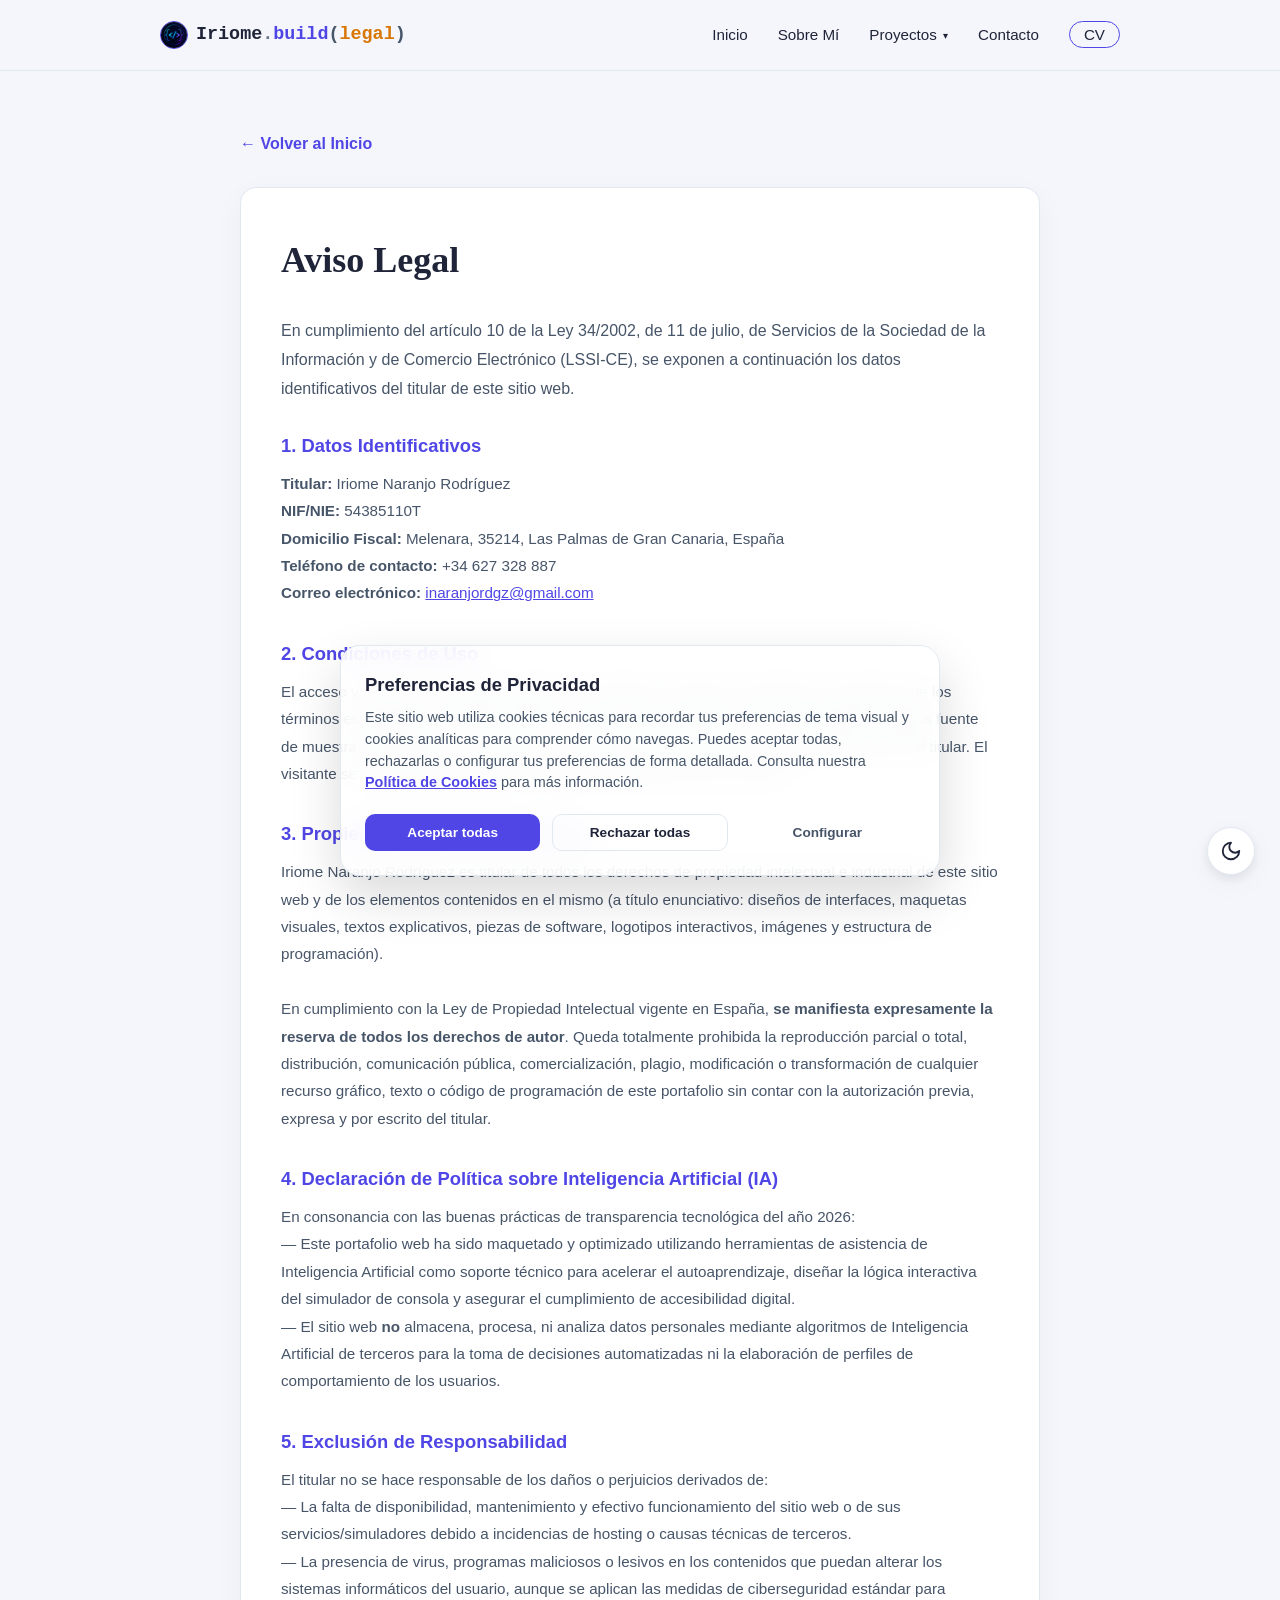
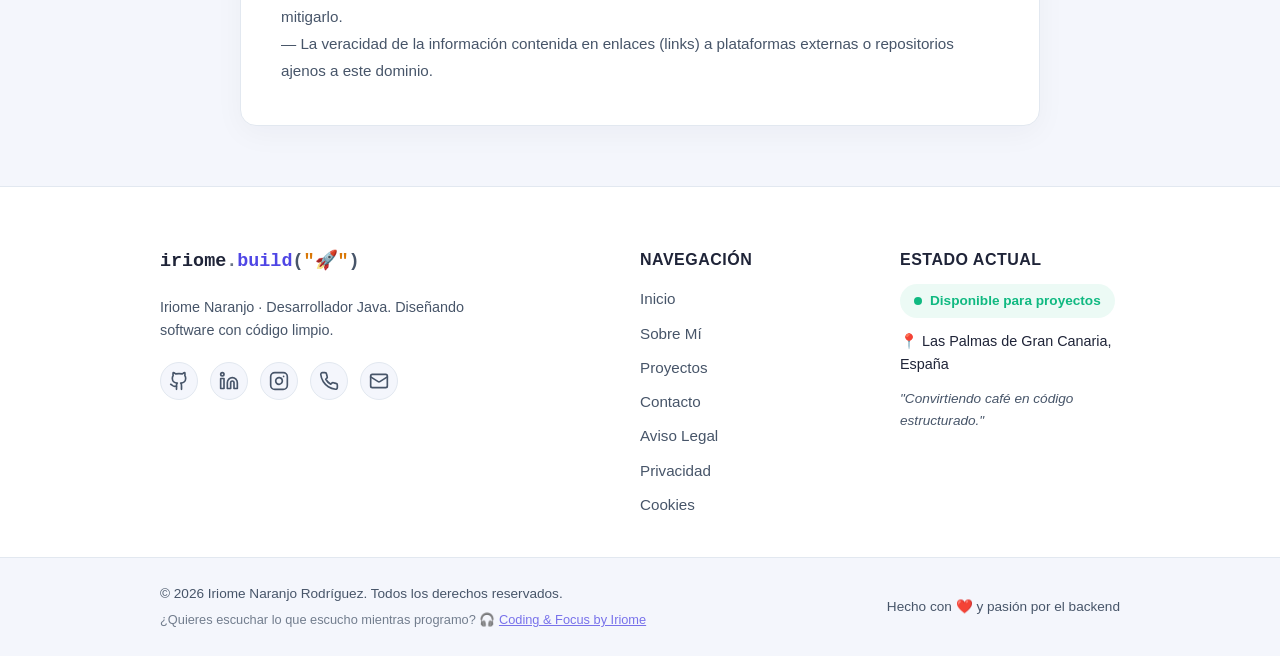
==== aviso-legal.html @ ada8fbe6 "🎉 feat: implementar optimizaciones, mejoras responsivas y expandir stack técnico - 🍪 Configura banne" ====
﻿<!DOCTYPE html>
<html lang="es">
<head>
    <meta charset="UTF-8">
    <meta name="viewport" content="width=device-width, initial-scale=1.0">
    <title>Aviso Legal · Iriome Naranjo - Desarrollador Backend Java</title>
    <meta name="description" content="Aviso Legal regulador de las condiciones de uso, propiedad intelectual y datos identificativos de Iriome Naranjo de conformidad con la LSSI-CE.">
    
    <!-- Open Graph -->
    <meta property="og:title" content="Aviso Legal · Iriome Naranjo - Desarrollador Backend Java">
    <meta property="og:description" content="Condiciones legales de uso, propiedad intelectual y datos identificativos de conformidad con la LSSI-CE.">
    <meta property="og:image" content="https://devnaranjo.github.io/Portfolio/src/assets/og-preview.png">
    <meta property="og:url" content="https://devnaranjo.github.io/Portfolio/aviso-legal.html">
    <meta property="og:type" content="website">
    
    <!-- Canonical -->
    <link rel="canonical" href="https://devnaranjo.github.io/Portfolio/aviso-legal.html">

        <!-- Google Consent Mode v2 -->
    <script>
        window.dataLayer = window.dataLayer || [];
        function gtag(){dataLayer.push(arguments);}
        gtag('consent', 'default', {
            'analytics_storage': 'denied',
            'ad_storage': 'denied',
            'ad_user_data': 'denied',
            'ad_personalization': 'denied'
        });
    </script>
    <script>
        (function() {
            const savedTheme = localStorage.getItem('theme');
            if (savedTheme === 'dark') {
                document.documentElement.setAttribute('data-theme', 'dark');
            }
        })();
    </script>
    <link rel="stylesheet" href="src/css/style.css">
    <link rel="icon" type="image/jpeg" href="src/assets/logo.jpg">
</head>
<body>

    <!-- Menú de Navegación -->
    <header class="header">
        <div class="container nav">
            <a href="index.html" class="logo" id="nav-logo">
                <img src="src/assets/logo.webp" alt="Logo de Iriome.build" class="nav-logo-img">
                <span class="logo-code">Iriome<span class="logo-dot">.</span><span class="logo-method">build</span><span class="logo-parentheses">(</span><span class="logo-parameter">legal</span><span class="logo-parentheses">)</span></span>
            </a>
            <ul class="nav-links">
                <li><a href="index.html" id="nav-link-home">Inicio</a></li>
                <li><a href="sobre-mi.html" id="nav-link-about">Sobre Mí</a></li>
                <li class="dropdown">
                    <a href="proyectos.html" id="nav-link-projects" class="dropbtn">Proyectos <span class="arrow">▾</span></a>
                    <ul class="dropdown-content">
                        <li><a href="proyecto-habitly.html">Habitly (Java)</a></li>
                        <li><a href="proyecto-calculadora.html">Calculadora P&I (Java)</a></li>
                        <li><a href="proyecto-rpa.html">Automatización RPA (PAD)</a></li>
                        <li><a href="proyectos.html">Ver todos</a></li>
                    </ul>
                </li>
                <li><a href="contacto.html" id="nav-link-contact">Contacto</a></li>
                <li><a href="cv.html" id="nav-link-cv" class="nav-cv-btn">CV</a></li>
            </ul>
        </div>
    </header>

    <!-- Contenido -->
    <main class="container">
        <section id="legal-section" style="max-width: 800px; margin: 0 auto; padding: 60px 0;">
            <div style="margin-bottom: 30px;">
                <a href="index.html" style="color: var(--accent-rose); font-weight: 600; display: inline-flex; align-items: center; gap: 8px;">
                    ← Volver al Inicio
                </a>
            </div>

            <div class="card" style="padding: 40px; line-height: 1.8;">
                <h1 style="font-family: var(--font-serif); font-size: 2.25rem; margin-bottom: 25px; color: var(--text-primary);">Aviso Legal</h1>
                
                <p style="color: var(--text-secondary); margin-bottom: 25px; font-size: 1rem;">
                    En cumplimiento del artículo 10 de la Ley 34/2002, de 11 de julio, de Servicios de la Sociedad de la Información y de Comercio Electrónico (LSSI-CE), se exponen a continuación los datos identificativos del titular de este sitio web.
                </p>

                <div style="display: flex; flex-direction: column; gap: 30px; margin-top: 10px;">
                    <div>
                        <h3 style="font-family: var(--font-sans); color: var(--accent-rose); font-size: 1.15rem; margin-bottom: 8px; font-weight: 700;">1. Datos Identificativos</h3>
                        <p style="color: var(--text-secondary); margin: 0; font-size: 0.95rem;">
                            <strong>Titular:</strong> Iriome Naranjo Rodríguez<br>
                            <strong>NIF/NIE:</strong> 54385110T<br>
                            <strong>Domicilio Fiscal:</strong> Melenara, 35214, Las Palmas de Gran Canaria, España<br>
                            <strong>Teléfono de contacto:</strong> +34 627 328 887<br>
                            <strong>Correo electrónico:</strong> <a href="mailto:inaranjordgz@gmail.com" style="color: var(--accent-rose); text-decoration: underline;">inaranjordgz@gmail.com</a>
                        </p>
                    </div>

                    <div>
                        <h3 style="font-family: var(--font-sans); color: var(--accent-rose); font-size: 1.15rem; margin-bottom: 8px; font-weight: 700;">2. Condiciones de Uso</h3>
                        <p style="color: var(--text-secondary); margin: 0; font-size: 0.95rem;">
                            El acceso y uso de este portafolio atribuye la condición de visitante, implicando la aceptación de los términos estipulados en este documento. El sitio web proporciona acceso a información, códigos fuente de muestra, simuladores de consola retro, descripciones de proyectos y datos profesionales del titular. El visitante se compromete a realizar un uso lícito y adecuado de los recursos.
                        </p>
                    </div>

                    <div>
                        <h3 style="font-family: var(--font-sans); color: var(--accent-rose); font-size: 1.15rem; margin-bottom: 8px; font-weight: 700;">3. Propiedad Intelectual e Industrial</h3>
                        <p style="color: var(--text-secondary); margin: 0; font-size: 0.95rem;">
                            Iriome Naranjo Rodríguez es titular de todos los derechos de propiedad intelectual e industrial de este sitio web y de los elementos contenidos en el mismo (a título enunciativo: diseños de interfaces, maquetas visuales, textos explicativos, piezas de software, logotipos interactivos, imágenes y estructura de programación).
                            <br><br>
                            En cumplimiento con la Ley de Propiedad Intelectual vigente en España, <strong>se manifiesta expresamente la reserva de todos los derechos de autor</strong>. Queda totalmente prohibida la reproducción parcial o total, distribución, comunicación pública, comercialización, plagio, modificación o transformación de cualquier recurso gráfico, texto o código de programación de este portafolio sin contar con la autorización previa, expresa y por escrito del titular.
                        </p>
                    </div>

                    <div>
                        <h3 style="font-family: var(--font-sans); color: var(--accent-rose); font-size: 1.15rem; margin-bottom: 8px; font-weight: 700;">4. Declaración de Política sobre Inteligencia Artificial (IA)</h3>
                        <p style="color: var(--text-secondary); margin: 0; font-size: 0.95rem;">
                            En consonancia con las buenas prácticas de transparencia tecnológica del año 2026:
                            <br>
                            &mdash; Este portafolio web ha sido maquetado y optimizado utilizando herramientas de asistencia de Inteligencia Artificial como soporte técnico para acelerar el autoaprendizaje, diseñar la lógica interactiva del simulador de consola y asegurar el cumplimiento de accesibilidad digital.
                            <br>
                            &mdash; El sitio web <strong>no</strong> almacena, procesa, ni analiza datos personales mediante algoritmos de Inteligencia Artificial de terceros para la toma de decisiones automatizadas ni la elaboración de perfiles de comportamiento de los usuarios.
                        </p>
                    </div>

                    <div>
                        <h3 style="font-family: var(--font-sans); color: var(--accent-rose); font-size: 1.15rem; margin-bottom: 8px; font-weight: 700;">5. Exclusión de Responsabilidad</h3>
                        <p style="color: var(--text-secondary); margin: 0; font-size: 0.95rem;">
                            El titular no se hace responsable de los daños o perjuicios derivados de:
                            <br>
                            &mdash; La falta de disponibilidad, mantenimiento y efectivo funcionamiento del sitio web o de sus servicios/simuladores debido a incidencias de hosting o causas técnicas de terceros.
                            <br>
                            &mdash; La presencia de virus, programas maliciosos o lesivos en los contenidos que puedan alterar los sistemas informáticos del usuario, aunque se aplican las medidas de ciberseguridad estándar para mitigarlo.
                            <br>
                            &mdash; La veracidad de la información contenida en enlaces (links) a plataformas externas o repositorios ajenos a este dominio.
                        </p>
                    </div>
                </div>
            </div>
        </section>
    </main>

    <!-- Pie de Página -->
    <footer class="footer">
        <div class="container footer-grid">
            <!-- Columna 1: Marca y Redes -->
            <div class="footer-brand">
                <div class="logo">
                    <span class="logo-code">iriome<span class="logo-dot">.</span><span class="logo-method">build</span><span class="logo-parentheses">(</span><span class="logo-parameter">"🚀"</span><span class="logo-parentheses">)</span></span>
                </div>
                <p class="footer-brand-desc">Iriome Naranjo · Desarrollador Java. Diseñando software con código limpio.</p>
                <div class="footer-socials">
                    <a href="https://github.com/DevNaranjo" target="_blank" rel="noopener noreferrer" aria-label="GitHub">
                        <svg width="20" height="20" viewBox="0 0 24 24" fill="none" stroke="currentColor" stroke-width="2" stroke-linecap="round" stroke-linejoin="round"><path d="M15 22v-4a4.8 4.8 0 0 0-1-3.5c3 0 6-2 6-5.5.08-1.25-.27-2.48-1-3.5.28-1.15.28-2.35 0-3.5 0 0-1 0-3 1.5-2.64-.5-5.36-.5-8 0C6 2 5 2 5 2c-.3 1.15-.3 2.35 0 3.5A5.403 5.403 0 0 0 4 9c0 3.5 3 5.5 6 5.5-.39.49-.68 1.05-.85 1.65-.17.6-.22 1.23-.15 1.85v4"/><path d="M9 18c-4.51 2-5-2-7-2"/></svg>
                    </a>
                    <a href="https://linkedin.com/in/inaranjorodriguez" target="_blank" rel="noopener noreferrer" aria-label="LinkedIn">
                        <svg width="20" height="20" viewBox="0 0 24 24" fill="none" stroke="currentColor" stroke-width="2" stroke-linecap="round" stroke-linejoin="round"><path d="M16 8a6 6 0 0 1 6 6v7h-4v-7a2 2 0 0 0-2-2 2 2 0 0 0-2 2v7h-4v-7a6 6 0 0 1 6-6z"/><rect x="2" y="9" width="4" height="12"/><circle cx="4" cy="4" r="2"/></svg>
                    </a>
                    <a href="https://www.instagram.com/devnaranjo25/" target="_blank" rel="noopener noreferrer" aria-label="Instagram">
                        <svg width="20" height="20" viewBox="0 0 24 24" fill="none" stroke="currentColor" stroke-width="2" stroke-linecap="round" stroke-linejoin="round"><rect x="2" y="2" width="20" height="20" rx="5" ry="5"/><path d="M16 11.37A4 4 0 1 1 12.63 8 4 4 0 0 1 16 11.37z"/><line x1="17.5" y1="6.5" x2="17.51" y2="6.5"/></svg>
                    </a>
                    <a href="tel:+34627328887" aria-label="Teléfono" id="footer-phone">
                        <svg width="20" height="20" viewBox="0 0 24 24" fill="none" stroke="currentColor" stroke-width="2" stroke-linecap="round" stroke-linejoin="round"><path d="M22 16.92v3a2 2 0 0 1-2.18 2 19.79 19.79 0 0 1-8.63-3.07 19.5 19.5 0 0 1-6-6 19.79 19.79 0 0 1-3.07-8.67A2 2 0 0 1 4.11 2h3a2 2 0 0 1 2 1.72 12.84 12.84 0 0 0 .7 2.81 2 2 0 0 1-.45 2.11L8.09 9.91a16 16 0 0 0 6 6l1.27-1.27a2 2 0 0 1 2.11-.45 12.84 12.84 0 0 0 2.81.7A2 2 0 0 1 22 16.92z"/></svg>
                    </a>
                    <a href="mailto:inaranjordgz@gmail.com" aria-label="Email (Gmail)">
                        <svg width="20" height="20" viewBox="0 0 24 24" fill="none" stroke="currentColor" stroke-width="2" stroke-linecap="round" stroke-linejoin="round"><rect width="20" height="16" x="2" y="4" rx="2"/><path d="m22 7-8.97 5.7a1.94 1.94 0 0 1-2.06 0L2 7"/></svg>
                    </a>
                </div>
            </div>
            
            <!-- Columna 2: Navegación -->
            <div class="footer-nav">
                <h4>Navegación</h4>
                <ul class="footer-nav-list">
                    <li><a href="index.html">Inicio</a></li>
                    <li><a href="sobre-mi.html">Sobre Mí</a></li>
                    <li><a href="proyectos.html">Proyectos</a></li>
                    <li><a href="contacto.html">Contacto</a></li>
                    <li><a href="aviso-legal.html">Aviso Legal</a></li>
                    <li><a href="privacidad.html">Privacidad</a></li>
                    <li><a href="politica-cookies.html">Cookies</a></li>
                </ul>
            </div>
            
            <!-- Columna 3: Estado y Disponibilidad -->
            <div class="footer-status">
                <h4>Estado Actual</h4>
                <div class="status-indicator">
                    <span class="status-dot-green"></span>
                    <span class="status-text">Disponible para proyectos</span>
                </div>
                <p class="status-location">📍 Las Palmas de Gran Canaria, España</p>
                <p class="status-quote">"Convirtiendo café en código estructurado."</p>
            </div>
        </div>
        
        <!-- Línea de copyright inferior -->
        <div class="footer-bottom">
            <div class="container footer-bottom-content">
                <div class="footer-copyright-info">
                    <p>© 2026 Iriome Naranjo Rodríguez. Todos los derechos reservados.</p>
                    <p class="footer-easter-egg" style="font-size: 0.8rem; color: var(--text-secondary); margin-top: 5px; opacity: 0.75; transition: opacity 0.3s ease;">
                        ¿Quieres escuchar lo que escucho mientras programo? 🎧 
                        <a href="https://www.youtube.com/watch?v=pq3fC9Oc-uo" target="_blank" rel="noopener noreferrer" style="color: var(--accent-rose); text-decoration: underline; font-weight: 500;">Coding & Focus by Iriome</a>
                    </p>
                </div>
                <p class="made-with">Hecho con <span class="heart">❤️</span> y pasión por el backend</p>
            </div>
        </div>
    </footer>

    <!-- Botón Flotante de Modo Oscuro -->
    <button id="theme-toggle" class="theme-toggle" aria-label="Alternar tema visual claro y oscuro">
        <!-- Sun Icon (SVG) -->
        <svg class="sun-icon" viewBox="0 0 24 24" fill="none" stroke="currentColor" stroke-width="2" stroke-linecap="round" stroke-linejoin="round"><circle cx="12" cy="12" r="4"/><path d="M12 2v2"/><path d="M12 20v2"/><path d="m4.93 4.93 1.41 1.41"/><path d="m17.66 17.66 1.41 1.41"/><path d="M2 12h2"/><path d="M20 12h2"/><path d="m6.34 17.66-1.41 1.41"/><path d="m19.07 4.93-1.41 1.41"/></svg>
        <!-- Moon Icon (SVG) -->
        <svg class="moon-icon" viewBox="0 0 24 24" fill="none" stroke="currentColor" stroke-width="2" stroke-linecap="round" stroke-linejoin="round"><path d="M12 3a6 6 0 0 0 9 9 9 9 0 1 1-9-9Z"/></svg>
    </button>

    <script src="src/js/script.js"></script>
</body>
</html>
---- src/css/style.css ----
@font-face {
    font-family: 'Outfit';
    font-style: normal;
    font-weight: 300 800;
    font-display: swap;
    src: url('../assets/fonts/outfit-normal.woff2') format('woff2-variations'),
         url('../assets/fonts/outfit-normal.woff2') format('woff2');
    unicode-range: U+0000-00FF, U+0131, U+0152-0153, U+02BB-02BC, U+02C6, U+02DA, U+02DC, U+2000-206F, U+20AC, U+2122, U+2191, U+2193, U+2212, U+2215, U+FEFF, U+FFFD;
}

@font-face {
    font-family: 'Outfit';
    font-style: normal;
    font-weight: 300 800;
    font-display: swap;
    src: url('../assets/fonts/outfit-latin-ext.woff2') format('woff2-variations'),
         url('../assets/fonts/outfit-latin-ext.woff2') format('woff2');
    unicode-range: U+0100-02BA, U+02BD-02C5, U+02C7-02CC, U+02CE-02D7, U+02DD-02FF, U+0304, U+0308, U+0329, U+1D00-1DBF, U+1E00-1E9F, U+1EF2-1EFF, U+2020, U+20A0-20AB, U+20AD-20C0, U+2113, U+2C60-2C7F, U+A720-A7FF;
}

@font-face {
    font-family: 'Lora';
    font-style: normal;
    font-weight: 400 700;
    font-display: swap;
    src: url('../assets/fonts/lora-normal.woff2') format('woff2');
    unicode-range: U+0000-00FF, U+0131, U+0152-0153, U+02BB-02BC, U+02C6, U+02DA, U+02DC, U+2000-206F, U+20AC, U+2122, U+2191, U+2193, U+2212, U+2215, U+FEFF, U+FFFD;
}

@font-face {
    font-family: 'Lora';
    font-style: italic;
    font-weight: 400 700;
    font-display: swap;
    src: url('../assets/fonts/lora-italic.woff2') format('woff2');
    unicode-range: U+0000-00FF, U+0131, U+0152-0153, U+02BB-02BC, U+02C6, U+02DA, U+02DC, U+2000-206F, U+20AC, U+2122, U+2191, U+2193, U+2212, U+2215, U+FEFF, U+FFFD;
}


:root {
    --bg-primary: #F4F6FC;
    --bg-secondary: #FFFFFF;
    --text-primary: #1F2438;
    --text-secondary: #475569; /* Mejorado para accesibilidad WCAG 2.1 AA (contraste > 4.5:1) */
    --accent-rose: #4F46E5;
    --accent-rose-hover: #3B31D6;
    --accent-sage: #D97706; /* Oscurecido para accesibilidad en tema claro */
    --accent-blue: #0284C7; /* Oscurecido para accesibilidad en tema claro */
    --border-color: #E2E8F0;
    --shadow-subtle: 0 8px 30px rgba(31, 36, 56, 0.04);
    --shadow-hover: 0 12px 40px rgba(79, 70, 229, 0.12);
    --header-bg: rgba(244, 246, 252, 0.85);
    
    --font-sans: 'Outfit', sans-serif;
    --font-serif: 'Lora', serif;
    --transition-smooth: all 0.3s cubic-bezier(0.4, 0, 0.2, 1);
}

[data-theme="dark"] {
    --bg-primary: #0F172A;
    --bg-secondary: #1E293B;
    --text-primary: #F8FAFC;
    --text-secondary: #94A3B8;
    --accent-rose: #818CF8; /* Aclarado para excelente contraste en tema oscuro */
    --accent-rose-hover: #A5B4FC;
    --accent-sage: #F59E0B; /* Mantiene el tono brillante original en tema oscuro */
    --accent-blue: #0EA5E9; /* Mantiene el tono brillante original en tema oscuro */
    --border-color: #334155;
    --shadow-subtle: 0 8px 30px rgba(0, 0, 0, 0.25);
    --shadow-hover: 0 12px 40px rgba(79, 70, 229, 0.2);
    --header-bg: rgba(15, 23, 42, 0.85);
}

/* Clase temporal para realizar transiciones graduales y fluidas de todo el sitio al cambiar de tema */
.theme-transitioning,
.theme-transitioning * {
    transition: background-color 0.8s ease !important,
                color 0.8s ease !important,
                border-color 0.8s ease !important,
                box-shadow 0.8s ease !important,
                fill 0.8s ease !important,
                stroke 0.8s ease !important;
}

html {
    scroll-behavior: smooth;
    overflow-x: hidden; /* Aquí en vez de en body para evitar conflictos de composición con position:sticky + backdrop-filter en Chromium */
}

* {
    margin: 0;
    padding: 0;
    box-sizing: border-box;
}

body {
    background-color: var(--bg-primary);
    color: var(--text-primary);
    font-family: var(--font-sans);
    line-height: 1.6;
    -webkit-font-smoothing: antialiased;
    transition: background-color 0.4s ease, color 0.4s ease;
}

main {
    position: relative;
    z-index: 1;
    isolation: isolate; /* Crea un contexto de apilamiento sin los efectos secundarios de transform (no genera containing block para elementos fixed ni conflictos de composición con backdrop-filter) */
}

.header,
.footer,
.terminal-window,
.terminal-bar,
.contact-icon-wrapper,
.contact-link,
h1, h2, h3, h4, p, span {
    transition: background-color 0.4s ease, color 0.4s ease, border-color 0.4s ease, box-shadow 0.4s ease;
}

a {
    color: inherit;
    text-decoration: none;
    transition: var(--transition-smooth);
}

a:focus-visible,
button:focus-visible,
.theme-toggle:focus-visible {
    outline: 2px solid var(--accent-rose);
    outline-offset: 4px;
}

.container {
    width: 90%;
    max-width: 1000px;
    margin: 0 auto;
    padding: 0 20px;
}

section {
    padding: 80px 0;
}

.header {
    background-color: var(--header-bg);
    backdrop-filter: blur(10px);
    -webkit-backdrop-filter: blur(10px);
    position: sticky;
    top: 0;
    z-index: 1000;
    border-bottom: 1px solid var(--border-color);
    will-change: backdrop-filter; /* Promueve a capa de composición propia para evitar artefactos de renderizado */
}

.nav {
    display: flex;
    justify-content: space-between;
    align-items: center;
    height: 70px;
}

.logo {
    display: flex;
    align-items: center;
    gap: 8px;
}

.logo-code {
    font-family: Consolas, "Andale Mono WT", "Andale Mono", Monaco, "Courier New", Courier, monospace;
    font-size: 1.15rem;
    font-weight: 700;
    color: var(--text-primary);
}

.logo-dot {
    color: var(--text-secondary);
    opacity: 0.8;
}

.logo-method {
    color: var(--accent-rose);
}

.logo-parentheses {
    color: var(--text-secondary);
}

.logo-parameter {
    color: var(--accent-sage);
}

.nav-links {
    display: flex;
    gap: 30px;
    list-style: none;
}

.nav-links a {
    font-weight: 500;
    font-size: 0.95rem;
    position: relative;
    padding: 6px 0;
}

.nav-links a::after {
    content: '';
    position: absolute;
    width: 0;
    height: 2px;
    bottom: 0;
    left: 50%;
    background-color: var(--accent-rose);
    transition: var(--transition-smooth);
    transform: translateX(-50%);
}

.nav-links a:hover {
    color: var(--accent-rose);
}

.nav-links a:hover::after,
.nav-links a.active::after {
    width: 100%;
}

.nav-links a.active {
    color: var(--accent-rose);
}

/* Botón flotante (para modo oscuro)  */
.theme-toggle {
    position: fixed;
    bottom: 25px;
    right: 25px;
    background-color: var(--bg-secondary);
    border: 1px solid var(--border-color);
    cursor: pointer;
    width: 48px;
    height: 48px;
    border-radius: 50%;
    display: flex;
    align-items: center;
    justify-content: center;
    box-shadow: var(--shadow-subtle), 0 4px 12px rgba(0, 0, 0, 0.08);
    backdrop-filter: blur(8px);
    -webkit-backdrop-filter: blur(8px);
    z-index: 1100;
    transition: var(--transition-smooth);
    color: var(--text-primary);
}

.theme-toggle:hover {
    border-color: var(--accent-rose);
    color: var(--accent-rose);
    transform: scale(1.1) rotate(15deg);
    box-shadow: var(--shadow-hover);
}

.theme-toggle:active {
    transform: scale(0.95);
}

.theme-toggle svg {
    width: 22px;
    height: 22px;
    fill: none;
    stroke: currentColor;
    stroke-width: 2;
    stroke-linecap: round;
    stroke-linejoin: round;
    transition: var(--transition-smooth);
}

/* En modo claro (por defecto): ocultar el sol, mostrar la luna */
.theme-toggle .sun-icon {
    display: none;
}
.theme-toggle .moon-icon {
    display: block;
}

/* En modo oscuro: mostrar el sol, ocultar la luna */
[data-theme="dark"] .theme-toggle .sun-icon {
    display: block;
}
[data-theme="dark"] .theme-toggle .moon-icon {
    display: none;
}

/* Rediseño del Pie de Página (Footer) */
.footer {
    border-top: 1px solid var(--border-color);
    padding: 60px 0 0 0;
    background-color: var(--bg-secondary);
    color: var(--text-secondary);
    font-size: 0.95rem;
}

.footer-grid {
    display: grid;
    grid-template-columns: 2fr 1fr 1fr;
    gap: 40px;
    margin-bottom: 40px;
}

.footer-brand {
    display: flex;
    flex-direction: column;
    gap: 15px;
}

.footer-brand .logo {
    margin-bottom: 5px;
}

.footer-brand-desc {
    max-width: 320px;
    line-height: 1.6;
    font-size: 0.9rem;
}

.footer-socials {
    display: flex;
    gap: 12px;
    margin-top: 5px;
}

.footer-socials a {
    width: 38px;
    height: 38px;
    border-radius: 50%;
    background-color: var(--bg-primary);
    border: 1px solid var(--border-color);
    display: flex;
    align-items: center;
    justify-content: center;
    color: var(--text-secondary);
    transition: var(--transition-smooth);
}

.footer-socials a:hover {
    color: var(--accent-rose);
    border-color: var(--accent-rose);
    transform: translateY(-3px);
    box-shadow: var(--shadow-hover);
}

.footer-nav {
    display: flex;
    flex-direction: column;
    gap: 15px;
}

.footer-nav h4,
.footer-status h4 {
    font-family: var(--font-sans);
    font-size: 1rem;
    font-weight: 700;
    color: var(--text-primary);
    text-transform: uppercase;
    letter-spacing: 0.5px;
}

.footer-nav-list {
    list-style: none;
    display: flex;
    flex-direction: column;
    gap: 10px;
}

.footer-nav-list a {
    transition: var(--transition-smooth);
    display: inline-block;
}

.footer-nav-list a:hover {
    color: var(--accent-rose);
    transform: translateX(3px);
}

.footer-status {
    display: flex;
    flex-direction: column;
    gap: 12px;
}

.status-indicator {
    display: flex;
    align-items: center;
    gap: 8px;
    background-color: rgba(16, 185, 129, 0.08);
    color: #10b981;
    padding: 6px 14px;
    border-radius: 20px;
    width: fit-content;
    font-size: 0.85rem;
    font-weight: 600;
}

[data-theme="dark"] .status-indicator {
    background-color: rgba(16, 185, 129, 0.15);
    color: #34d399;
}

.status-dot-green {
    width: 8px;
    height: 8px;
    background-color: currentColor;
    border-radius: 50%;
    animation: statusPulse 2s infinite;
}

@keyframes statusPulse {
    0% {
        transform: scale(0.9);
        opacity: 0.6;
    }
    50% {
        transform: scale(1.1);
        opacity: 1;
    }
    100% {
        transform: scale(0.9);
        opacity: 0.6;
    }
}

.status-location {
    font-size: 0.9rem;
    font-weight: 500;
    color: var(--text-primary);
}

.status-quote {
    font-size: 0.85rem;
    font-style: italic;
    color: var(--text-secondary);
}

.footer-bottom {
    border-top: 1px solid var(--border-color);
    padding: 25px 0;
    background-color: var(--bg-primary);
    font-size: 0.85rem;
}

.footer-bottom-content {
    display: flex;
    justify-content: space-between;
    align-items: center;
    flex-wrap: wrap;
    gap: 15px;
}

@media (max-width: 768px) {
    .footer-grid {
        grid-template-columns: 1fr;
        gap: 30px;
    }
    
    .footer-brand-desc {
        max-width: 100%;
    }
    
    .footer-bottom-content {
        flex-direction: column;
        text-align: center;
    }
}

.heart {
    color: var(--accent-rose);
    display: inline-block;
    animation: heartBeat 1.5s infinite;
}

@keyframes heartBeat {
    0%, 100% { transform: scale(1); }
    50% { transform: scale(1.15); }
}

h1, h2, h3, h4 {
    font-family: var(--font-serif);
    font-weight: 700;
    color: var(--text-primary);
}

.title-large {
    font-size: 3rem;
    line-height: 1.2;
    margin-bottom: 20px;
}

.title-medium {
    font-size: 2.25rem;
    margin-bottom: 40px;
    text-align: center;
    position: relative;
}

.title-medium::after {
    content: '';
    display: block;
    width: 50px;
    height: 3px;
    background-color: var(--accent-rose);
    margin: 12px auto 0;
    border-radius: 2px;
}

.btn {
    display: inline-flex;
    align-items: center;
    justify-content: center;
    padding: 12px 28px;
    border-radius: 30px;
    font-family: var(--font-sans);
    font-weight: 600;
    font-size: 0.95rem;
    border: none;
    cursor: pointer;
    transition: var(--transition-smooth);
}

.btn-primary {
    background-color: var(--accent-rose);
    color: var(--bg-secondary);
    box-shadow: 0 4px 15px rgba(79, 70, 229, 0.2);
}

.btn-primary:hover {
    background-color: var(--accent-rose-hover);
    transform: translateY(-2px);
    box-shadow: 0 6px 20px rgba(79, 70, 229, 0.3);
}

.btn-secondary {
    background-color: transparent;
    color: var(--text-primary);
    border: 2px solid var(--border-color);
}

.btn-secondary:hover {
    border-color: var(--accent-rose);
    color: var(--accent-rose);
    transform: translateY(-2px);
}

.hero {
    display: flex;
    flex-direction: column;
    justify-content: center;
    align-items: center;
    text-align: center;
    min-height: calc(100vh - 150px);
    padding: 40px 0;
}

.hero-tag {
    background-color: rgba(79, 70, 229, 0.08);
    color: var(--accent-rose);
    padding: 6px 16px;
    border-radius: 20px;
    font-weight: 600;
    font-size: 0.85rem;
    margin-bottom: 25px;
    letter-spacing: 0.5px;
    text-transform: uppercase;
}

.hero p {
    font-size: 1.25rem;
    color: var(--text-secondary);
    max-width: 600px;
    margin-bottom: 35px;
}

.hero-buttons {
    display: flex;
    gap: 15px;
}

.card {
    background-color: var(--bg-secondary);
    border: 1px solid var(--border-color);
    border-radius: 16px;
    padding: 35px;
    box-shadow: var(--shadow-subtle);
    transition: var(--transition-smooth);
}

.card:hover {
    transform: translateY(-4px);
    box-shadow: var(--shadow-hover);
    border-color: rgba(79, 70, 229, 0.2);
}

/* Clases para centralizar estilos de Tarjetas y Líneas de Tiempo (CV / Sobre Mí) */
.card-section {
    margin-top: 40px;
}

.card-title-flex {
    font-family: var(--font-serif);
    margin-bottom: 25px;
    display: flex;
    align-items: center;
    gap: 10px;
    flex-wrap: wrap;
    width: 100%;
}

.card-title-flex.justify-between {
    justify-content: space-between;
}

.timeline-container {
    border-left: 2px solid var(--border-color);
    padding-left: 25px;
    margin-left: 10px;
    position: relative;
    display: flex;
    flex-direction: column;
    gap: 30px;
    transition: var(--transition-smooth);
}

.timeline-item {
    position: relative;
}

.timeline-dot {
    position: absolute;
    width: 12px;
    height: 12px;
    background-color: var(--accent-sage);
    border: 2px solid var(--bg-secondary);
    border-radius: 50%;
    left: -32px;
    top: 6px;
    z-index: 2;
    transition: var(--transition-smooth);
}

.timeline-dot.dot-rose {
    background-color: var(--accent-rose);
    width: 14px;
    height: 14px;
    left: -33px;
    top: 5px;
    box-shadow: 0 0 0 3px rgba(79, 70, 229, 0.25);
}

.timeline-dot.dot-secondary {
    background-color: var(--text-secondary);
}

.timeline-header {
    display: flex;
    justify-content: space-between;
    flex-wrap: wrap;
    gap: 10px;
    margin-bottom: 6px;
}

.timeline-title {
    font-family: var(--font-sans);
    font-size: 1.1rem;
    font-weight: 700;
    color: var(--text-primary);
    margin: 0;
}

.timeline-badge {
    font-size: 0.9rem;
    color: var(--accent-sage);
    font-weight: 600;
    background-color: rgba(245, 158, 11, 0.08);
    padding: 2px 10px;
    border-radius: 12px;
    display: inline-block;
    transition: var(--transition-smooth);
}

.timeline-badge.badge-rose {
    color: var(--accent-rose);
    background-color: rgba(79, 70, 229, 0.08);
}

.timeline-badge.badge-secondary {
    color: var(--text-secondary);
    background-color: rgba(92, 107, 137, 0.08);
}

.timeline-subtitle {
    font-size: 0.95rem;
    font-weight: 600;
    color: var(--accent-sage);
    margin-bottom: 6px;
    transition: var(--transition-smooth);
}

.timeline-subtitle.sub-rose {
    color: var(--accent-rose);
}

.timeline-subtitle.sub-secondary {
    color: var(--text-secondary);
}

.timeline-desc {
    font-size: 0.95rem;
    color: var(--text-secondary);
    line-height: 1.6;
    margin-bottom: 10px;
}

.timeline-desc.no-margin {
    margin-bottom: 0;
}

.timeline-list {
    margin: 0 0 10px;
    padding-left: 20px;
    font-size: 0.9rem;
    color: var(--text-secondary);
    line-height: 1.5;
    display: flex;
    flex-direction: column;
    gap: 4px;
}

.timeline-tags {
    margin-top: 5px;
}

.about-grid {
    display: grid;
    grid-template-columns: 1.2fr 0.8fr;
    gap: 50px;
    align-items: start;
}

.story-text {
    font-size: 1.05rem;
    color: var(--text-secondary);
}

.story-text p {
    margin-bottom: 20px;
}

.story-highlight {
    background-color: rgba(245, 158, 11, 0.08);
    border-left: 4px solid var(--accent-sage);
    padding: 20px;
    border-radius: 0 12px 12px 0;
    font-style: italic;
    color: var(--text-primary);
    margin: 25px 0;
}

.sidebar-column {
    display: flex;
    flex-direction: column;
    gap: 25px;
    position: sticky;
    top: 100px;
}

.profile-card {
    text-align: center;
    padding: 30px 20px;
}

.profile-img-container {
    width: 130px;
    height: 130px;
    margin: 0 auto 15px;
    border-radius: 50%;
    overflow: hidden;
    border: 3px solid var(--accent-rose);
    box-shadow: 0 8px 25px rgba(79, 70, 229, 0.12);
    background-color: var(--bg-primary);
    display: flex;
    align-items: center;
    justify-content: center;
}

.profile-img {
    width: 100%;
    height: 100%;
    object-fit: cover;
    transition: var(--transition-smooth);
}

.profile-card:hover .profile-img {
    transform: scale(1.06);
}

.profile-card h3 {
    font-size: 1.3rem;
    margin-bottom: 5px;
}

.profile-role {
    color: var(--text-secondary);
    font-size: 0.95rem;
    margin-bottom: 5px;
}

.profile-location {
    color: var(--accent-rose);
    font-size: 0.85rem;
    font-weight: 600;
}

.calendar-card h3, .strengths-card h3 {
    margin-bottom: 15px;
    display: flex;
    align-items: center;
    gap: 10px;
}

.method-list {
    margin-top: 20px;
    display: flex;
    flex-direction: column;
    gap: 15px;
}

.method-item {
    display: flex;
    gap: 12px;
}

.method-icon {
    color: var(--accent-rose);
    font-weight: bold;
    font-size: 1.1rem;
}

.project-header {
    margin-bottom: 50px;
}

.project-meta {
    display: flex;
    gap: 15px;
    margin-top: 15px;
    font-size: 0.9rem;
}

.tag {
    background-color: rgba(61, 90, 128, 0.08);
    color: var(--accent-blue);
    padding: 4px 12px;
    border-radius: 12px;
    font-weight: 500;
}

.terminal-window {
    background-color: #1E1E24;
    border-radius: 12px;
    overflow: hidden;
    box-shadow: 0 15px 35px rgba(0, 0, 0, 0.15);
    margin-bottom: 40px;
    border: 1px solid #2D3142;
}

.terminal-bar {
    background-color: #2D2D34;
    padding: 12px 16px;
    display: flex;
    align-items: center;
    justify-content: space-between;
}

.terminal-buttons {
    display: flex;
    gap: 8px;
}

.terminal-btn {
    width: 12px;
    height: 12px;
    border-radius: 50%;
}

.terminal-btn.red { background-color: #FF5F56; }
.terminal-btn.yellow { background-color: #FFBD2E; }
.terminal-btn.green { background-color: #27C93F; }

.terminal-title {
    color: #A9A9B3;
    font-size: 0.85rem;
    font-family: var(--font-sans);
    font-weight: 500;
}

.terminal-body {
    padding: 24px;
    font-family: 'Courier New', Courier, monospace;
    font-size: 0.9rem;
    color: #F4F1DE;
    min-height: 250px;
    line-height: 1.5;
}

.terminal-body pre {
    white-space: pre;
    overflow-x: auto;
    word-break: normal;
}

.terminal-prompt {
    color: var(--accent-sage);
}

.terminal-input {
    color: #F4F1DE;
}

.star-container {
    display: grid;
    grid-template-columns: 1fr;
    gap: 30px;
    margin-top: 50px;
}

.star-section {
    padding-left: 20px;
    position: relative;
}

.star-section::before {
    content: '';
    position: absolute;
    left: 0;
    top: 5px;
    bottom: 5px;
    width: 3px;
    background-color: var(--accent-rose);
    border-radius: 2px;
}

.star-letter {
    font-family: var(--font-serif);
    font-size: 1.5rem;
    color: var(--accent-rose);
    font-weight: 700;
    margin-bottom: 8px;
}

.star-section h3 {
    font-family: var(--font-sans);
    font-size: 1.15rem;
    margin-bottom: 10px;
}

.star-section p {
    color: var(--text-secondary);
}

.roadmap {
    margin-top: 60px;
    background-color: var(--bg-secondary);
    border: 1px solid var(--border-color);
    border-radius: 16px;
    padding: 40px;
    box-shadow: var(--shadow-subtle);
}

.roadmap h3 {
    margin-bottom: 30px;
    text-align: center;
}

.timeline {
    position: relative;
    padding-left: 30px;
}

.timeline::before {
    content: '';
    position: absolute;
    left: 8px;
    top: 5px;
    bottom: 5px;
    width: 2px;
    background-color: var(--border-color);
}

.timeline-item {
    position: relative;
    margin-bottom: 35px;
}

.timeline-item:last-child {
    margin-bottom: 0;
}

.timeline-marker {
    position: absolute;
    left: -30px;
    top: 6px;
    width: 18px;
    height: 18px;
    border-radius: 50%;
    background-color: var(--bg-secondary);
    border: 2px solid var(--border-color);
}

.timeline-item.completed .timeline-marker {
    background-color: var(--accent-sage);
    border-color: var(--accent-sage);
}

.timeline-item.active .timeline-marker {
    background-color: var(--accent-rose);
    border-color: var(--accent-rose);
}

.timeline-content h4 {
    font-family: var(--font-sans);
    font-size: 1.05rem;
    margin-bottom: 5px;
    display: flex;
    align-items: center;
    gap: 10px;
}

.status-badge {
    font-size: 0.75rem;
    padding: 2px 8px;
    border-radius: 10px;
    font-weight: 600;
}

.completed .status-badge {
    background-color: rgba(245, 158, 11, 0.12);
    color: var(--accent-sage);
}

.active .status-badge {
    background-color: rgba(79, 70, 229, 0.12);
    color: var(--accent-rose);
}

.planned .status-badge {
    background-color: rgba(94, 100, 114, 0.1);
    color: var(--text-secondary);
}

.timeline-content p {
    color: var(--text-secondary);
    font-size: 0.95rem;
}

.contact-grid {
    display: grid;
    grid-template-columns: 1fr 1fr;
    gap: 60px;
    align-items: center;
}

.contact-info h3 {
    font-size: 1.75rem;
    margin-bottom: 15px;
}

.contact-info p {
    color: var(--text-secondary);
    margin-bottom: 30px;
}

.contact-list {
    display: flex;
    flex-direction: column;
    gap: 20px;
}

.contact-link {
    display: flex;
    align-items: center;
    gap: 15px;
    font-weight: 500;
    font-size: 1.05rem;
}

.contact-link:hover {
    color: var(--accent-rose);
}

.contact-icon-wrapper {
    width: 45px;
    height: 45px;
    border-radius: 50%;
    background-color: rgba(79, 70, 229, 0.08);
    display: flex;
    align-items: center;
    justify-content: center;
    color: var(--accent-rose);
    font-weight: bold;
}

.contact-form {
    display: flex;
    flex-direction: column;
    gap: 20px;
}

.form-group {
    display: flex;
    flex-direction: column;
    gap: 8px;
}

.form-group label {
    font-size: 0.9rem;
    font-weight: 600;
    color: var(--text-secondary);
}

.form-group input,
.form-group textarea {
    padding: 12px 16px;
    border-radius: 8px;
    border: 1px solid var(--border-color);
    background-color: var(--bg-secondary);
    font-family: var(--font-sans);
    font-size: 0.95rem;
    color: var(--text-primary);
    transition: var(--transition-smooth);
}

.form-group input:focus,
.form-group textarea:focus {
    outline: none;
    border-color: var(--accent-rose);
    box-shadow: 0 0 0 3px rgba(79, 70, 229, 0.1);
}

.form-group input:focus:valid,
.form-group textarea:focus:valid {
    border-color: var(--accent-sage);
    box-shadow: 0 0 0 3px rgba(245, 158, 11, 0.15);
}

.form-group-checkbox {
    display: flex;
    align-items: flex-start;
    gap: 10px;
    margin: 5px 0 10px 0;
}

.form-group-checkbox input[type="checkbox"] {
    width: 16px;
    height: 16px;
    margin-top: 3px;
    cursor: pointer;
    accent-color: var(--accent-rose);
}

.form-group-checkbox label {
    font-size: 0.85rem;
    color: var(--text-secondary);
    line-height: 1.4;
    cursor: pointer;
    user-select: none;
}

.form-group-checkbox label a {
    color: var(--accent-rose);
    text-decoration: underline;
    font-weight: 500;
    transition: var(--transition-smooth);
}

.form-group-checkbox label a:hover {
    color: var(--accent-rose-hover);
}

/* Menú hamburguesa móvil */
.nav-toggle {
    display: none;
    background: none;
    border: none;
    cursor: pointer;
    padding: 10px;
    z-index: 1001;
    position: relative;
}

.hamburger {
    display: block;
    width: 24px;
    height: 2px;
    background-color: var(--text-primary);
    position: relative;
    transition: var(--transition-smooth);
}

.hamburger::before,
.hamburger::after {
    content: '';
    display: block;
    width: 24px;
    height: 2px;
    background-color: var(--text-primary);
    position: absolute;
    transition: var(--transition-smooth);
}

.hamburger::before {
    top: -8px;
}

.hamburger::after {
    bottom: -8px;
}

/* Transiciones al estar activo el botón */
.nav-toggle.active .hamburger {
    background-color: transparent;
}

.nav-toggle.active .hamburger::before {
    transform: rotate(45deg);
    top: 0;
}

.nav-toggle.active .hamburger::after {
    transform: rotate(-45deg);
    bottom: 0;
}

@media (max-width: 768px) {
    .nav {
        flex-direction: row;
        justify-content: space-between;
        align-items: center;
        height: 70px;
        padding: 0;
        position: relative;
    }
    
    .nav-toggle {
        display: block;
    }
    
    .nav-links {
        display: flex;
        flex-direction: column;
        position: absolute;
        top: 70px;
        left: 0;
        width: 100%;
        background-color: var(--bg-secondary);
        border-bottom: 1px solid var(--border-color);
        padding: 25px 40px;
        gap: 20px;
        opacity: 0;
        visibility: hidden;
        transform: translateY(-10px);
        transition: var(--transition-smooth);
        z-index: 999;
        box-shadow: 0 10px 15px -3px rgba(0, 0, 0, 0.05);
    }
    
    .nav-links.active {
        opacity: 1;
        visibility: visible;
        transform: translateY(0);
    }
    
    .nav-links .dropdown {
        position: relative;
        width: 100%;
    }
    
    .nav-links .dropdown-content {
        position: static;
        width: 100%;
        box-shadow: none;
        background-color: var(--bg-primary);
        border: 1px solid var(--border-color);
        margin-top: 10px;
        padding: 6px 0;
        display: none;
        opacity: 1;
        visibility: visible;
        transform: none;
        transition: none;
        border-radius: 8px;
    }
    
    .nav-links .dropdown-content li a {
        padding: 8px 24px;
    }
    
    .nav-links .dropdown:hover .dropdown-content,
    .nav-links .dropdown:focus-within .dropdown-content {
        display: block;
        opacity: 1;
        visibility: visible;
        transform: none;
    }

    .nav-links .nav-cv-btn {
        text-align: center;
        width: 100%;
    }
    
    .about-grid,
    .contact-grid {
        grid-template-columns: 1fr;
        gap: 40px;
    }
    
    .calendar-card {
        position: static;
    }
    
    .title-large {
        font-size: 2.25rem;
    }
    
    .title-medium {
        font-size: 1.75rem;
    }
}

code {
    font-family: Consolas, "Andale Mono WT", "Andale Mono", "Lucida Console", "Lucida Sans Typewriter", "DejaVu Sans Mono", "Bitstream Vera Sans Mono", "Liberation Mono", "Nimbus Mono L", Monaco, "Courier New", Courier, monospace;
    background-color: rgba(79, 70, 229, 0.08);
    color: var(--accent-rose);
    padding: 3px 6px;
    border-radius: 6px;
    font-size: 1.05em;
    font-weight: 600;
}

.dropdown {
    position: relative;
    display: inline-block;
}

.dropdown-content {
    opacity: 0;
    visibility: hidden;
    position: absolute;
    background-color: var(--bg-secondary);
    min-width: 180px;
    box-shadow: 0px 8px 30px rgba(45, 49, 66, 0.08);
    border: 1px solid var(--border-color);
    border-radius: 8px;
    z-index: 1000;
    list-style: none;
    padding: 8px 0;
    top: 110%;
    left: 50%;
    transform: translateX(-50%) translateY(-10px);
    transition: opacity 0.3s cubic-bezier(0.4, 0, 0.2, 1), 
                transform 0.3s cubic-bezier(0.4, 0, 0.2, 1), 
                visibility 0.3s, 
                background-color 0.4s ease, 
                border-color 0.4s ease;
}

.dropdown-content li {
    width: 100%;
}

.dropdown-content li a {
    color: var(--text-primary);
    padding: 10px 16px;
    text-decoration: none;
    display: block;
    font-size: 0.9rem;
    text-align: left;
    font-weight: 500;
}

.dropdown-content li a::after {
    display: none;
}

.dropdown-content li a:hover {
    background-color: rgba(79, 70, 229, 0.05);
    color: var(--accent-rose);
}

.dropdown:hover .dropdown-content,
.dropdown:focus-within .dropdown-content {
    opacity: 1;
    visibility: visible;
    transform: translateX(-50%) translateY(0);
}

.dropdown-content li a.disabled-link {
    color: var(--text-secondary);
    opacity: 0.6;
    cursor: not-allowed;
    pointer-events: none;
}

.dropdown-content li a.disabled-link:hover {
    background-color: transparent;
    color: var(--text-secondary);
}

.arrow {
    font-size: 0.65rem;
    vertical-align: middle;
    margin-left: 2px;
}

.toast-notification {
    position: fixed;
    bottom: -100px;
    left: 50%;
    transform: translateX(-50%);
    background-color: var(--text-primary);
    color: var(--bg-primary);
    padding: 12px 24px;
    border-radius: 30px;
    font-family: var(--font-sans);
    font-weight: 600;
    font-size: 0.9rem;
    box-shadow: 0 10px 30px rgba(0,0,0,0.15);
    z-index: 2000;
    transition: all 0.4s cubic-bezier(0.175, 0.885, 0.32, 1.275);
    display: flex;
    align-items: center;
    gap: 8px;
    opacity: 0;
}

.toast-notification.show {
    bottom: 30px;
    opacity: 1;
}

.success-card {
    text-align: center;
    padding: 40px 20px;
    display: flex;
    flex-direction: column;
    align-items: center;
    justify-content: center;
    gap: 15px;
    animation: scaleUp 0.4s ease forwards;
}

.success-icon {
    font-size: 2rem;
    color: var(--accent-sage);
    width: 60px;
    height: 60px;
    background-color: rgba(245, 158, 11, 0.12);
    border-radius: 50%;
    display: flex;
    align-items: center;
    justify-content: center;
    animation: popCheck 0.5s cubic-bezier(0.175, 0.885, 0.32, 1.275) 0.2s both;
}

@keyframes scaleUp {
    from { transform: scale(0.9); opacity: 0; }
    to { transform: scale(1); opacity: 1; }
}

@keyframes popCheck {
    0% { transform: scale(0); }
    100% { transform: scale(1); }
}

.btn-loading {
    position: relative;
    color: transparent !important;
    pointer-events: none;
}

.btn-loading::after {
    content: "";
    position: absolute;
    width: 20px;
    height: 20px;
    top: 50%;
    left: 50%;
    margin-top: -10px;
    margin-left: -10px;
    border: 3px solid rgba(255,255,255,0.3);
    border-radius: 50%;
    border-top-color: #fff;
    animation: spin 0.8s ease-in-out infinite;
}

@keyframes spin {
    to { transform: rotate(360deg); }
}

.nav-logo-img {
    width: 28px;
    height: 28px;
    border-radius: 50%;
    object-fit: cover;
    border: 1.5px solid var(--accent-rose);
    transition: var(--transition-smooth);
}

.logo:hover .nav-logo-img {
    transform: rotate(360deg);
}

.hero-logo-wrapper {
    margin-bottom: 20px;
    position: relative;
    display: inline-block;
}

.hero-logo-img {
    width: 120px;
    height: 120px;
    border-radius: 50%;
    object-fit: cover;
    border: 3px solid var(--accent-rose);
    box-shadow: 0 10px 30px rgba(79, 70, 229, 0.15);
    transition: var(--transition-smooth);
}

.hero-logo-img:hover {
    transform: scale(1.05);
    border-color: var(--accent-sage);
    box-shadow: 0 10px 30px rgba(245, 158, 11, 0.25);
}

.captcha-group {
    display: flex;
    justify-content: center;
    margin: 10px 0;
}

/* Gallery/Grid of Projects */
.projects-grid {
    display: grid;
    grid-template-columns: repeat(auto-fill, minmax(320px, 1fr));
    gap: 30px;
    margin-top: 40px;
}

.project-card {
    display: flex;
    flex-direction: column;
    height: 100%;
}

.project-card-header {
    display: flex;
    align-items: center;
    gap: 12px;
    margin-bottom: 15px;
}

.project-card-icon {
    font-size: 1.5rem;
    color: var(--accent-rose);
}

.project-card-title {
    font-family: var(--font-serif);
    font-size: 1.25rem;
    font-weight: 700;
    margin-bottom: 0;
}

.project-card-desc {
    color: var(--text-secondary);
    font-size: 0.95rem;
    margin-bottom: 20px;
    flex-grow: 1;
    line-height: 1.5;
}

.project-card-tags {
    display: flex;
    flex-wrap: wrap;
    gap: 8px;
    margin-bottom: 25px;
}

.project-card-actions {
    display: flex;
    gap: 12px;
}

.project-card-actions .btn {
    flex: 1;
    padding: 10px 16px;
    font-size: 0.85rem;
    border-radius: 20px;
}

.project-status-badge {
    align-self: flex-start;
    font-size: 0.75rem;
    padding: 3px 10px;
    border-radius: 20px;
    font-weight: 600;
    margin-bottom: 15px;
    display: inline-block;
}

.project-status-badge.completed {
    background-color: rgba(245, 158, 11, 0.12);
    color: var(--accent-sage);
}

.project-status-badge.progress {
    background-color: rgba(79, 70, 229, 0.12);
    color: var(--accent-rose);
}

.project-status-badge.planned {
    background-color: rgba(92, 107, 137, 0.08);
    color: var(--text-secondary);
}

.project-card-upcoming {
    border-style: dashed;
    background-color: rgba(92, 107, 137, 0.05);
    display: flex;
    justify-content: center;
    align-items: center;
    text-align: center;
    padding: 40px 20px;
}

.project-card-upcoming-content {
    padding: 20px 0;
}

.project-card-upcoming .upcoming-icon {
    font-size: 2.5rem;
    display: block;
    margin-bottom: 15px;
    color: var(--text-secondary);
    opacity: 0.7;
}

.project-card-upcoming .project-card-title,
.project-card-upcoming p {
    color: var(--text-secondary);
}

.project-card-upcoming .project-card-title {
    margin-bottom: 10px;
}

.project-card-upcoming p {
    font-size: 0.9rem;
    max-width: 200px;
    margin: 0 auto 20px;
}

.project-card-upcoming .btn {
    font-size: 0.8rem;
    padding: 8px 16px;
}



.nav-cv-btn {
    border: 1.5px solid var(--accent-rose);
    padding: 4px 14px !important;
    border-radius: 20px;
    font-weight: 600;
    transition: var(--transition-smooth);
}

.nav-cv-btn:hover {
    background-color: var(--accent-rose);
    color: var(--bg-secondary) !important;
}

.nav-cv-btn::after {
    display: none !important; /* No underline active style */
}

.dropdown:hover .nav-cv-btn,
.dropdown:focus-within .nav-cv-btn {
    background-color: var(--accent-rose);
    color: var(--bg-secondary) !important;
}

/* Animaciones de Zoom para Salida de Página (proyectos.html) */
.page-zoom-exit {
    animation: none !important;
    transform: scale(1.15) !important;
    opacity: 0 !important;
    transition: transform 0.45s cubic-bezier(0.4, 0, 0.2, 1), opacity 0.4s ease-in-out !important;
}

.project-card-zoom-exit {
    transform: scale(1.05) translateY(-8px) !important;
    border-color: var(--accent-rose) !important;
    box-shadow: 0 20px 40px rgba(129, 140, 248, 0.2) !important;
    z-index: 10;
}

/* Indicador de Desplazamiento (Scroll Indicator) */
.scroll-indicator {
    margin-top: 50px;
    display: flex;
    justify-content: center;
    align-items: center;
    transition: var(--transition-smooth);
}

.chevron-wrapper {
    width: 44px;
    height: 44px;
    border-radius: 50%;
    background-color: var(--bg-secondary);
    border: 1px solid var(--border-color);
    box-shadow: var(--shadow-subtle);
    display: flex;
    align-items: center;
    justify-content: center;
    color: var(--text-secondary);
    transition: var(--transition-smooth);
    animation: chevronBounce 2s infinite ease-in-out;
}

.scroll-trigger:hover .chevron-wrapper {
    color: var(--accent-rose);
    border-color: var(--accent-rose);
    background-color: var(--bg-primary);
    box-shadow: var(--shadow-hover);
    transform: translateY(2px);
}

@keyframes chevronBounce {
    0%, 100% {
        transform: translateY(0);
    }
    50% {
        transform: translateY(8px);
    }
}

/* Estilos para las miniaturas de tarjetas de proyectos (Guía de Mejoras) */
.project-thumbnail {
    width: 100%;
    aspect-ratio: 16/9;
    overflow: hidden;
    background-color: var(--border-color);
    border-bottom: 1px solid var(--border-color);
}

.project-thumbnail img {
    width: 100%;
    height: 100%;
    object-fit: cover;
    transition: transform 0.3s ease;
    display: block;
}

.project-card:hover .project-thumbnail img {
    transform: scale(1.03);
}

/* Estilos para el indicador de interacción del terminal retro */
.terminal-hint {
    font-family: var(--font-mono);
    font-size: 0.8rem;
    color: var(--text-secondary);
    text-align: center;
    margin-top: 15px;
    margin-bottom: 25px;
    opacity: 0.8;
}

.terminal-hint kbd {
    background: var(--bg-card);
    border: 1px solid var(--border-color);
    border-radius: 4px;
    padding: 2px 6px;
    font-size: 0.75rem;
    color: var(--text-primary);
    box-shadow: 0 1px 1px rgba(0,0,0,0.1);
}

/* =======================================================
   Banner de Cookies (GDPR & LSSI-CE Compliance)
   ======================================================= */
.cst-banner {
    position: fixed;
    bottom: 24px;
    left: 50%;
    transform: translate3d(-50%, 40px, 0) scale(0.95);
    width: calc(100% - 48px);
    max-width: 600px;
    background-color: rgba(255, 255, 255, 0.85);
    backdrop-filter: blur(16px);
    -webkit-backdrop-filter: blur(16px);
    border: 1px solid var(--border-color);
    border-radius: 20px;
    padding: 24px;
    box-shadow: 0 20px 50px rgba(0, 0, 0, 0.15);
    z-index: 9999;
    opacity: 0;
    pointer-events: none;
    will-change: transform, opacity;
    transition: transform 0.5s cubic-bezier(0.16, 1, 0.3, 1), 
                opacity 0.5s ease-in-out,
                background-color 0.4s ease,
                border-color 0.4s ease;
}

[data-theme="dark"] .cst-banner {
    background-color: rgba(30, 41, 59, 0.85);
    box-shadow: 0 20px 50px rgba(0, 0, 0, 0.3);
}

.cst-banner.show {
    opacity: 1;
    pointer-events: auto;
    transform: translate3d(-50%, 0, 0) scale(1);
}

.cst-banner-title {
    font-family: var(--font-sans);
    font-size: 1.15rem;
    font-weight: 700;
    margin-bottom: 8px;
    color: var(--text-primary);
}

.cst-banner-text {
    font-size: 0.9rem;
    color: var(--text-secondary);
    line-height: 1.5;
    margin-bottom: 20px;
}

.cst-banner-text a {
    color: var(--accent-rose);
    text-decoration: underline;
    font-weight: 600;
}

.cst-banner-buttons {
    display: flex;
    flex-wrap: wrap;
    gap: 12px;
}

.cst-banner-buttons .btn {
    flex: 1 1 150px;
    padding: 10px 20px;
    font-size: 0.85rem;
    font-weight: 600;
    border-radius: 10px;
    text-align: center;
    cursor: pointer;
    transition: var(--transition-smooth);
}

.cst-banner-buttons .btn-accept {
    background-color: var(--accent-rose);
    color: #FFFFFF !important;
    border: none;
}

.cst-banner-buttons .btn-accept:hover {
    background-color: var(--accent-rose-hover);
}

.cst-banner-buttons .btn-reject {
    background-color: transparent;
    color: var(--text-primary);
    border: 1.5px solid var(--border-color);
}

.cst-banner-buttons .btn-reject:hover {
    background-color: var(--border-color);
}

.cst-banner-buttons .btn-settings {
    background-color: transparent;
    color: var(--text-secondary);
    border: 1.5px solid transparent;
}

.cst-banner-buttons .btn-settings:hover {
    color: var(--text-primary);
    text-decoration: underline;
}

/* Modal de Configuración de Cookies */
.cst-modal {
    position: fixed;
    top: 0;
    left: 0;
    width: 100%;
    height: 100%;
    background-color: rgba(15, 23, 42, 0.4);
    backdrop-filter: blur(8px);
    -webkit-backdrop-filter: blur(8px);
    display: flex;
    justify-content: center;
    align-items: center;
    z-index: 10000;
    opacity: 0;
    pointer-events: none;
    transition: opacity 0.4s ease;
}

.cst-modal.show {
    opacity: 1;
    pointer-events: auto;
}

.cst-modal-content {
    background-color: var(--bg-secondary);
    border: 1px solid var(--border-color);
    border-radius: 24px;
    width: 90%;
    max-width: 500px;
    padding: 32px;
    box-shadow: var(--shadow-hover);
    transform: scale(0.9);
    transition: transform 0.4s cubic-bezier(0.16, 1, 0.3, 1);
}

.cst-modal.show .cst-modal-content {
    transform: scale(1);
}

.cst-modal-header {
    display: flex;
    justify-content: space-between;
    align-items: center;
    margin-bottom: 20px;
}

.cst-modal-title {
    font-family: var(--font-serif);
    font-size: 1.5rem;
    font-weight: 700;
    color: var(--text-primary);
}

.cst-modal-close {
    background: none;
    border: none;
    font-size: 1.5rem;
    cursor: pointer;
    color: var(--text-secondary);
    padding: 4px;
    line-height: 1;
    transition: var(--transition-smooth);
}

.cst-modal-close:hover {
    color: var(--text-primary);
}

.cst-modal-body {
    margin-bottom: 28px;
}

.cst-option {
    display: flex;
    justify-content: space-between;
    align-items: flex-start;
    padding: 16px 0;
    border-bottom: 1px solid var(--border-color);
}

.cst-option:last-child {
    border-bottom: none;
}

.cst-option-info {
    max-width: 75%;
}

.cst-option-name {
    font-weight: 600;
    font-size: 0.95rem;
    margin-bottom: 4px;
    color: var(--text-primary);
}

.cst-option-desc {
    font-size: 0.8rem;
    color: var(--text-secondary);
    line-height: 1.4;
}

/* Switch styling */
.cst-switch {
    position: relative;
    display: inline-block;
    width: 44px;
    height: 24px;
    margin-top: 4px;
}

.cst-switch input {
    opacity: 0;
    width: 0;
    height: 0;
}

.cst-slider {
    position: absolute;
    cursor: pointer;
    top: 0;
    left: 0;
    right: 0;
    bottom: 0;
    background-color: var(--border-color);
    transition: .3s;
    border-radius: 24px;
}

.cst-slider:before {
    position: absolute;
    content: "";
    height: 16px;
    width: 16px;
    left: 4px;
    bottom: 4px;
    background-color: white;
    transition: .3s;
    border-radius: 50%;
}

.cst-switch input:checked + .cst-slider {
    background-color: var(--accent-rose);
}

.cst-switch input:focus + .cst-slider {
    box-shadow: 0 0 1px var(--accent-rose);
}

.cst-switch input:checked + .cst-slider:before {
    transform: translateX(20px);
}

.cst-switch input:disabled + .cst-slider {
    opacity: 0.6;
    cursor: not-allowed;
}

.cst-modal-footer {
    display: flex;
    gap: 12px;
}

.cst-modal-footer .btn {
    flex: 1;
    padding: 12px;
    font-size: 0.85rem;
    font-weight: 600;
    border-radius: 10px;
    text-align: center;
    cursor: pointer;
    transition: var(--transition-smooth);
}

.cst-modal-footer .btn-save {
    background-color: var(--accent-rose);
    color: #FFFFFF !important;
    border: none;
}

.cst-modal-footer .btn-save:hover {
    background-color: var(--accent-rose-hover);
}

/* ==========================================================================
   Sección de Competencias & Skills (Grid Interactivo con Logos)
   ========================================================================== */

.skills-container {
    display: flex;
    flex-direction: column;
    gap: 30px;
}

.skills-grid {
    display: grid;
    grid-template-columns: repeat(auto-fill, minmax(180px, 1fr));
    gap: 16px;
    margin-top: 15px;
}

.skill-tile {
    display: flex;
    align-items: center;
    gap: 12px;
    background-color: var(--bg-primary);
    border: 1px solid var(--border-color);
    border-radius: 12px;
    padding: 12px 16px;
    transition: var(--transition-smooth);
}

.skill-tile:hover {
    transform: translateY(-3px);
    border-color: var(--accent-rose);
    box-shadow: var(--shadow-hover);
    background-color: var(--bg-secondary);
}

.skill-tile-icon {
    width: 32px;
    height: 32px;
    object-fit: contain;
    flex-shrink: 0;
    transition: var(--transition-smooth);
}

.skill-tile:hover .skill-tile-icon {
    transform: scale(1.1);
}

.skill-tile-icon-combo {
    display: flex;
    gap: 4px;
    align-items: center;
    flex-shrink: 0;
    transition: var(--transition-smooth);
}

.skill-tile:hover .skill-tile-icon-combo {
    transform: scale(1.1);
}

.skill-tile-info {
    display: flex;
    flex-direction: column;
    gap: 2px;
}

.skill-tile-name {
    font-weight: 700;
    font-size: 0.95rem;
    color: var(--text-primary);
    line-height: 1.2;
}

.skill-level-badge {
    display: inline-block;
    padding: 2px 8px;
    border-radius: 6px;
    font-size: 0.7rem;
    font-weight: 700;
    text-transform: capitalize;
    width: fit-content;
    line-height: 1;
}

.skill-level-basic {
    background-color: rgba(2, 132, 199, 0.08);
    color: var(--accent-blue);
}

.skill-level-medium {
    background-color: rgba(245, 158, 11, 0.08);
    color: var(--accent-sage);
}

.skill-level-advanced {
    background-color: rgba(79, 70, 229, 0.08);
    color: var(--accent-rose);
}

/* Invertir logos oscuros en tema oscuro para legibilidad */
[data-theme="dark"] .icon-invert-dark {
    filter: invert(1) brightness(2);
}
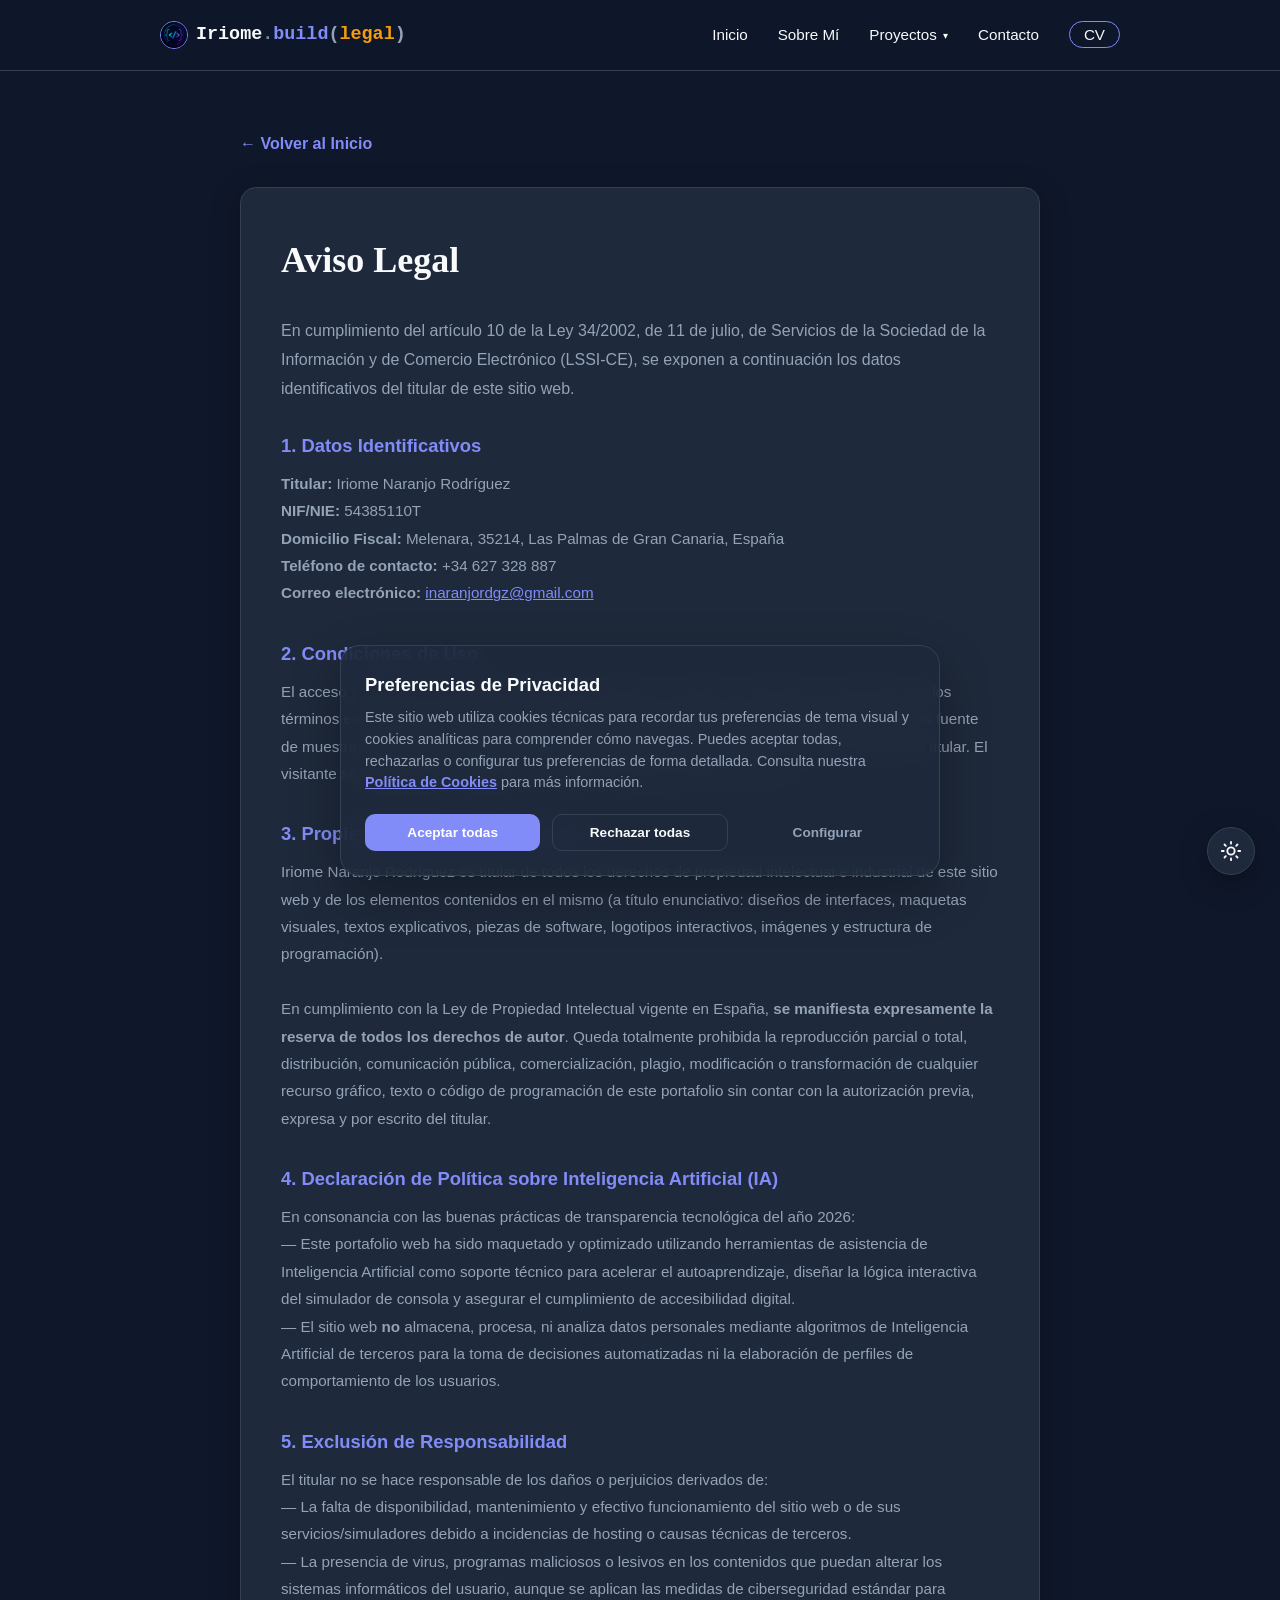
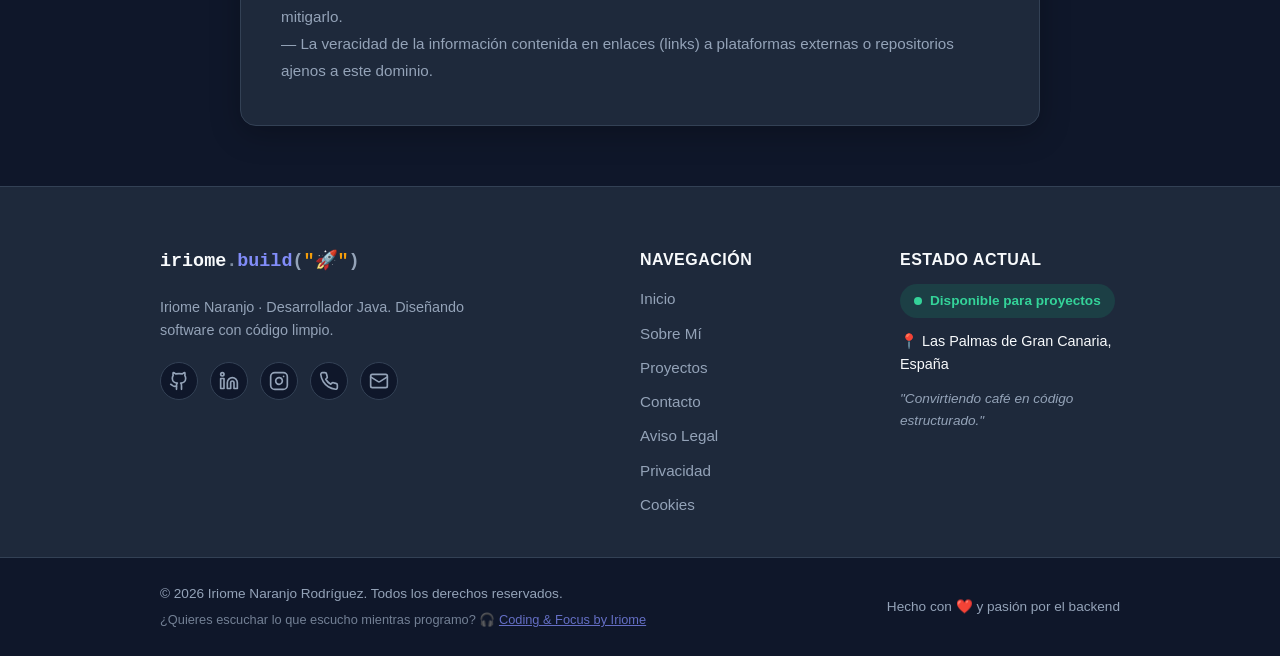
==== commit 07c9a845: "🚀 feat: v1.1.5 GUI, correcciones de responsividad, modo oscuro por defecto y actualización de docume" ====
--- a/aviso-legal.html
+++ b/aviso-legal.html
@@ -5,6 +5,17 @@
     <meta name="viewport" content="width=device-width, initial-scale=1.0">
     <title>Aviso Legal · Iriome Naranjo - Desarrollador Backend Java</title>
     <meta name="description" content="Aviso Legal regulador de las condiciones de uso, propiedad intelectual y datos identificativos de Iriome Naranjo de conformidad con la LSSI-CE.">
+
+    <!-- Google Tag Manager -->
+    <script>(function (w, d, s, l, i) {
+            w[l] = w[l] || []; w[l].push({
+                'gtm.start':
+                    new Date().getTime(), event: 'gtm.js'
+            }); var f = d.getElementsByTagName(s)[0],
+                j = d.createElement(s), dl = l != 'dataLayer' ? '&l=' + l : ''; j.async = true; j.src =
+                    'https://www.googletagmanager.com/gtm.js?id=' + i + dl; f.parentNode.insertBefore(j, f);
+        })(window, document, 'script', 'dataLayer', 'GTM-KGFHGSRH');</script>
+    <!-- End Google Tag Manager -->
     
     <!-- Open Graph -->
     <meta property="og:title" content="Aviso Legal · Iriome Naranjo - Desarrollador Backend Java">
@@ -30,7 +41,7 @@
     <script>
         (function() {
             const savedTheme = localStorage.getItem('theme');
-            if (savedTheme === 'dark') {
+            if (savedTheme !== 'light') {
                 document.documentElement.setAttribute('data-theme', 'dark');
             }
         })();
@@ -39,6 +50,10 @@
     <link rel="icon" type="image/jpeg" href="src/assets/logo.jpg">
 </head>
 <body>
+    <!-- Google Tag Manager (noscript) -->
+    <noscript><iframe src="https://www.googletagmanager.com/ns.html?id=GTM-KGFHGSRH" height="0" width="0"
+            style="display:none;visibility:hidden"></iframe></noscript>
+    <!-- End Google Tag Manager (noscript) -->
 
     <!-- Menú de Navegación -->
     <header class="header">
@@ -198,7 +213,7 @@
                     <p>© 2026 Iriome Naranjo Rodríguez. Todos los derechos reservados.</p>
                     <p class="footer-easter-egg" style="font-size: 0.8rem; color: var(--text-secondary); margin-top: 5px; opacity: 0.75; transition: opacity 0.3s ease;">
                         ¿Quieres escuchar lo que escucho mientras programo? 🎧 
-                        <a href="https://www.youtube.com/watch?v=pq3fC9Oc-uo" target="_blank" rel="noopener noreferrer" style="color: var(--accent-rose); text-decoration: underline; font-weight: 500;">Coding & Focus by Iriome</a>
+                        <a href="https://www.youtube.com/playlist?list=PL2VJPU_YK0GsWpElVDiiEvzj0VpH7Hd2J" target="_blank" rel="noopener noreferrer" style="color: var(--accent-rose); text-decoration: underline; font-weight: 500;">Coding & Focus by Iriome</a>
                     </p>
                 </div>
                 <p class="made-with">Hecho con <span class="heart">❤️</span> y pasión por el backend</p>
--- a/src/css/style.css
+++ b/src/css/style.css
@@ -457,10 +457,37 @@
     .footer-grid {
         grid-template-columns: 1fr;
         gap: 30px;
+        text-align: center;
+    }
+    
+    .footer-brand {
+        align-items: center;
     }
     
     .footer-brand-desc {
         max-width: 100%;
+        margin: 0 auto;
+    }
+    
+    .footer-socials {
+        justify-content: center;
+    }
+    
+    .footer-nav h4, .footer-status h4 {
+        text-align: center;
+    }
+    
+    .footer-nav-list {
+        display: grid;
+        grid-template-columns: repeat(2, 1fr);
+        gap: 10px 20px;
+        text-align: left;
+        max-width: 280px;
+        margin: 0 auto;
+    }
+    
+    .status-indicator {
+        margin: 0 auto;
     }
     
     .footer-bottom-content {
@@ -588,6 +615,12 @@
     padding: 35px;
     box-shadow: var(--shadow-subtle);
     transition: var(--transition-smooth);
+}
+
+@media (max-width: 768px) {
+    .card {
+        padding: 20px !important;
+    }
 }
 
 .card:hover {
@@ -847,7 +880,8 @@
 
 .project-meta {
     display: flex;
-    gap: 15px;
+    flex-wrap: wrap;
+    gap: 8px 12px;
     margin-top: 15px;
     font-size: 0.9rem;
 }
@@ -972,6 +1006,12 @@
     box-shadow: var(--shadow-subtle);
 }
 
+@media (max-width: 768px) {
+    .roadmap {
+        padding: 25px 20px;
+    }
+}
+
 .roadmap h3 {
     margin-bottom: 30px;
     text-align: center;
@@ -1027,8 +1067,9 @@
     font-size: 1.05rem;
     margin-bottom: 5px;
     display: flex;
-    align-items: center;
-    gap: 10px;
+    flex-wrap: wrap;
+    align-items: center;
+    gap: 6px 10px;
 }
 
 .status-badge {
@@ -1087,6 +1128,17 @@
     gap: 15px;
     font-weight: 500;
     font-size: 1.05rem;
+}
+
+.contact-link span {
+    word-break: break-all;
+}
+
+@media (max-width: 480px) {
+    .contact-link {
+        font-size: 0.95rem;
+        gap: 10px;
+    }
 }
 
 .contact-link:hover {
@@ -1329,6 +1381,22 @@
     
     .title-medium {
         font-size: 1.75rem;
+    }
+    
+    .project-card-title {
+        font-size: 1.75rem !important;
+    }
+    
+    .terminal-title {
+        font-size: 0.75rem;
+    }
+}
+
+@media (max-width: 360px) {
+    .captcha-group {
+        transform: scale(0.9);
+        transform-origin: center center;
+        margin: 5px 0;
     }
 }
 
@@ -2119,7 +2187,8 @@
     background-color: var(--bg-secondary);
 }
 
-.skill-tile-icon {
+.skill-tile-icon,
+.skill-tile-icon-wrapper {
     width: 32px;
     height: 32px;
     object-fit: contain;
@@ -2127,7 +2196,8 @@
     transition: var(--transition-smooth);
 }
 
-.skill-tile:hover .skill-tile-icon {
+.skill-tile:hover .skill-tile-icon,
+.skill-tile:hover .skill-tile-icon-wrapper {
     transform: scale(1.1);
 }
 
@@ -2187,3 +2257,103 @@
     filter: invert(1) brightness(2);
 }
 
+/* Banner de Curiosidad en Habitly */
+.name-curiosity-banner {
+    margin-top: 25px;
+    margin-bottom: 35px;
+    padding: 16px 20px;
+    border-radius: 12px;
+    background: var(--bg-secondary);
+    border: 1px solid var(--border-color);
+    border-left: 4px solid #f59e0b;
+    box-shadow: var(--shadow-sm);
+    cursor: pointer;
+    overflow: hidden;
+    transition: transform 0.3s ease, border-color 0.3s ease, box-shadow 0.3s ease;
+}
+
+.curiosity-header {
+    display: flex;
+    align-items: center;
+    gap: 12px;
+    font-family: var(--font-sans);
+    font-weight: 700;
+    color: var(--text-primary);
+    font-size: 0.95rem;
+}
+
+.curiosity-icon {
+    font-size: 1.4rem;
+    filter: drop-shadow(0 0 4px rgba(245, 158, 11, 0.25));
+    transition: transform 0.3s ease;
+}
+
+.curiosity-title {
+    font-family: var(--font-serif);
+    font-size: 1rem;
+}
+
+.curiosity-arrow {
+    margin-left: auto;
+    font-size: 0.8rem;
+    color: var(--text-secondary);
+    transition: transform 0.3s ease;
+}
+
+.curiosity-content {
+    max-height: 0;
+    opacity: 0;
+    overflow: hidden;
+    padding-top: 0;
+    font-size: 0.9rem;
+    line-height: 1.6;
+    color: var(--text-secondary);
+    font-family: var(--font-sans);
+    transition: max-height 0.4s cubic-bezier(0.4, 0, 0.2, 1), opacity 0.4s ease, padding 0.4s ease;
+}
+
+/* Comportamiento Hover en Desktop */
+@media (hover: hover) {
+    .name-curiosity-banner:hover {
+        border-color: rgba(245, 158, 11, 0.4);
+        box-shadow: var(--shadow-hover);
+        transform: translateY(-2px);
+    }
+    
+    .name-curiosity-banner:hover .curiosity-icon {
+        transform: scale(1.15) rotate(10deg);
+    }
+    
+    .name-curiosity-banner:hover .curiosity-arrow {
+        transform: rotate(90deg);
+        color: #f59e0b;
+    }
+    
+    .name-curiosity-banner:hover .curiosity-content {
+        max-height: 120px; /* Suficiente para acomodar las líneas de texto */
+        opacity: 1;
+        padding-top: 12px;
+    }
+}
+
+/* Comportamiento Clic/Activo (para Móvil y fallback) */
+.name-curiosity-banner.active {
+    border-color: rgba(245, 158, 11, 0.4);
+    box-shadow: var(--shadow-hover);
+}
+
+.name-curiosity-banner.active .curiosity-icon {
+    transform: scale(1.15) rotate(10deg);
+}
+
+.name-curiosity-banner.active .curiosity-arrow {
+    transform: rotate(90deg);
+    color: #f59e0b;
+}
+
+.name-curiosity-banner.active .curiosity-content {
+    max-height: 200px;
+    opacity: 1;
+    padding-top: 12px;
+}
+
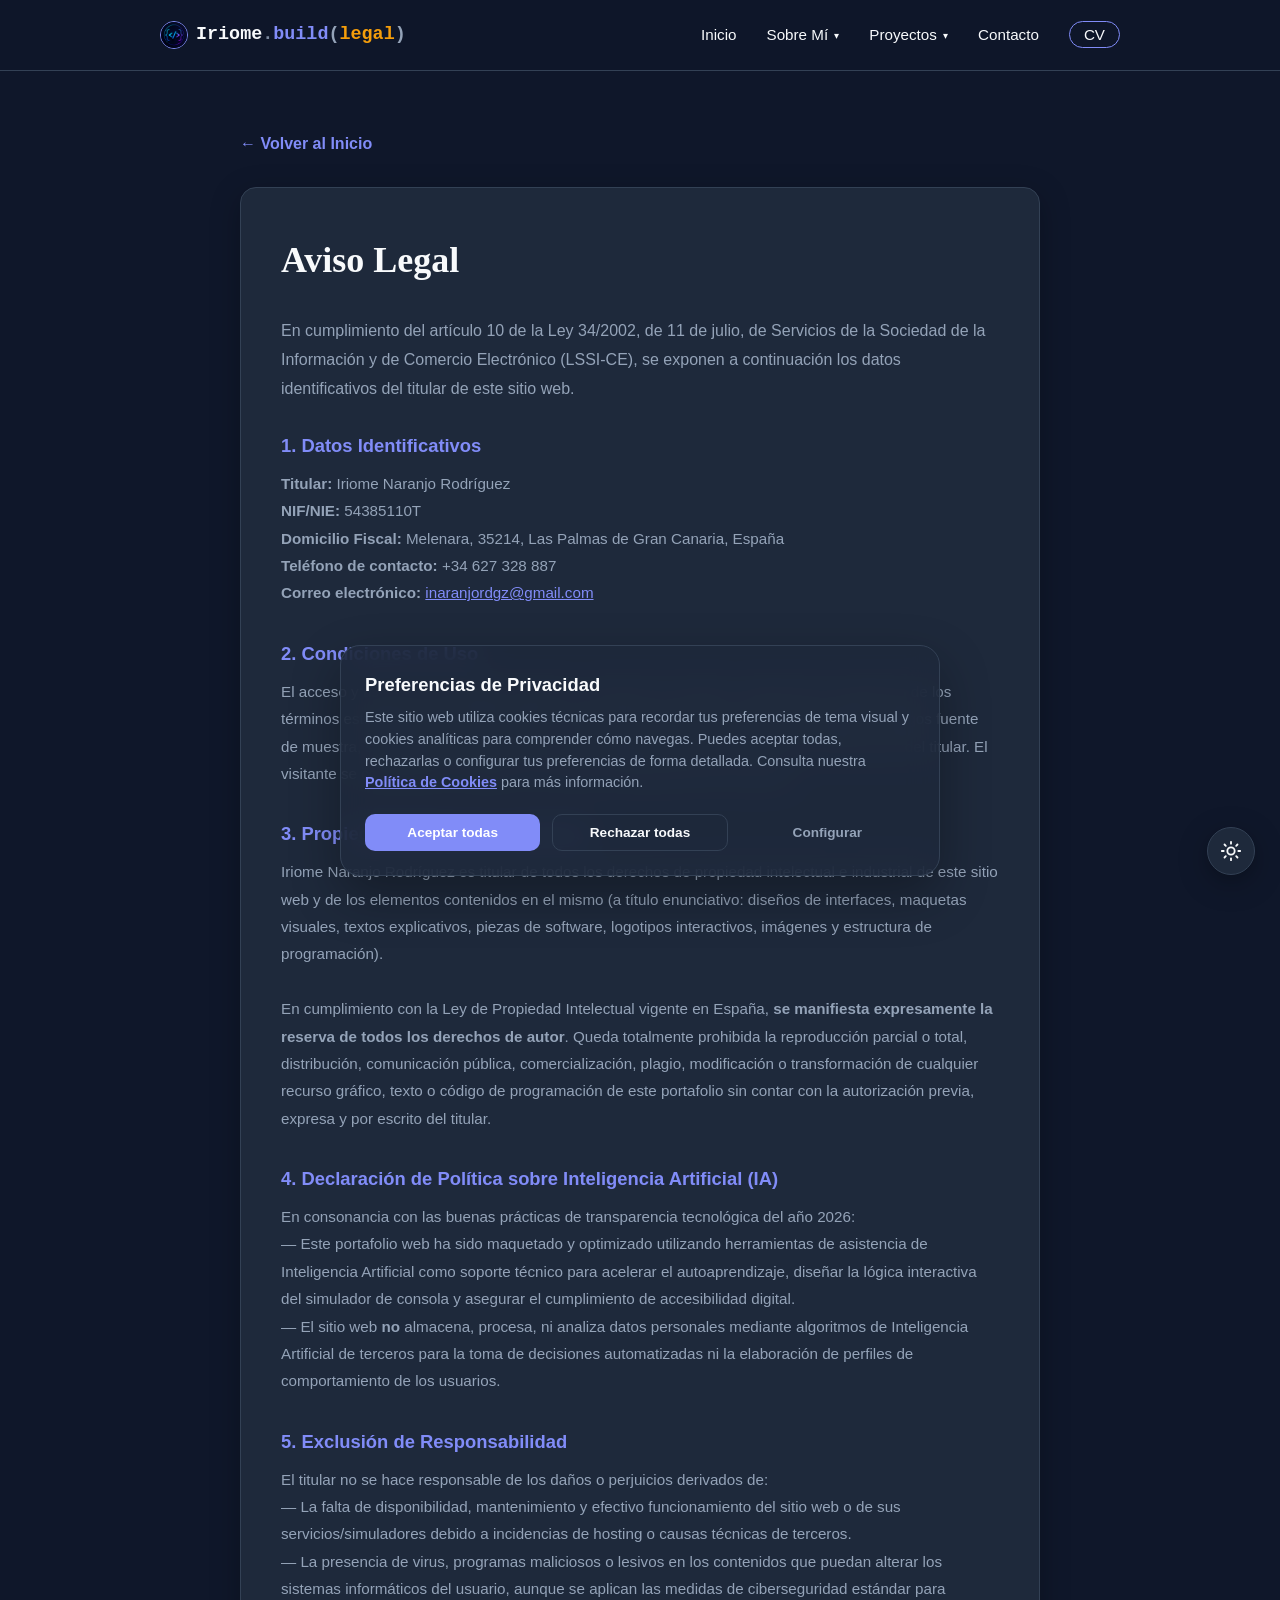
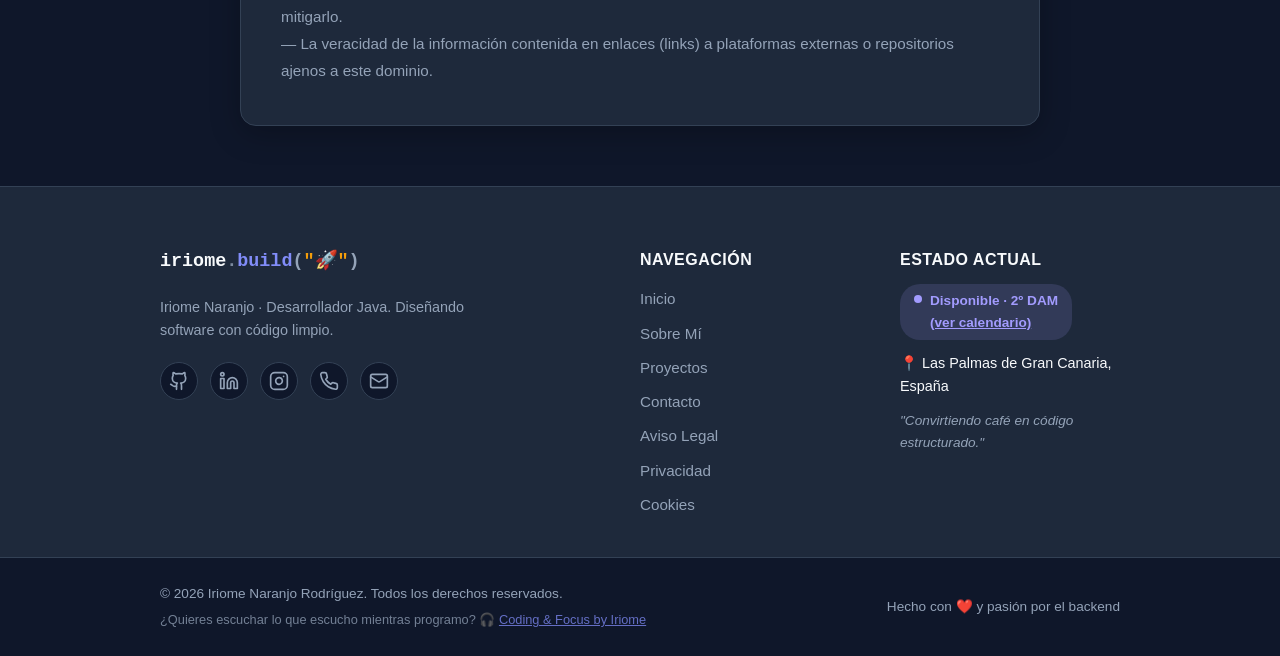
==== commit 77682398: "✨ feat: Rebranding a SplitIt, Calendario de Disponibilidad 2026–2028 y mejoras de navegación 🚀 Noved" ====
--- a/aviso-legal.html
+++ b/aviso-legal.html
@@ -20,7 +20,7 @@
     <!-- Open Graph -->
     <meta property="og:title" content="Aviso Legal · Iriome Naranjo - Desarrollador Backend Java">
     <meta property="og:description" content="Condiciones legales de uso, propiedad intelectual y datos identificativos de conformidad con la LSSI-CE.">
-    <meta property="og:image" content="https://devnaranjo.github.io/Portfolio/src/assets/og-preview.png">
+    <meta property="og:image" content="https://devnaranjo.github.io/Portfolio/src/assets/og-preview.webp">
     <meta property="og:url" content="https://devnaranjo.github.io/Portfolio/aviso-legal.html">
     <meta property="og:type" content="website">
     
@@ -64,13 +64,27 @@
             </a>
             <ul class="nav-links">
                 <li><a href="index.html" id="nav-link-home">Inicio</a></li>
-                <li><a href="sobre-mi.html" id="nav-link-about">Sobre Mí</a></li>
+                <li class="dropdown">
+                    <a href="sobre-mi.html" id="nav-link-about" class="dropbtn">Sobre Mí <span class="arrow">▾</span></a>
+                    <ul class="dropdown-content">
+                        <li><a href="sobre-mi.html#about-section">Mi Historia</a></li>
+                        <li><a href="sobre-mi.html#experience-section">Experiencia y Formación</a></li>
+                        <li><a href="sobre-mi.html#challenges-section">RoadMap</a></li>
+                        <li><a href="sobre-mi.html#availability-calendar">Calendario</a></li>
+                    </ul>
+                </li>
                 <li class="dropdown">
                     <a href="proyectos.html" id="nav-link-projects" class="dropbtn">Proyectos <span class="arrow">▾</span></a>
                     <ul class="dropdown-content">
-                        <li><a href="proyecto-habitly.html">Habitly (Java)</a></li>
-                        <li><a href="proyecto-calculadora.html">Calculadora P&I (Java)</a></li>
-                        <li><a href="proyecto-rpa.html">Automatización RPA (PAD)</a></li>
+                        <li><a href="proyecto-habitly.html">Habitly</a></li>
+                        <li><a href="proyecto-splitit.html">SplitIt</a></li>
+                        <li class="dropdown-submenu">
+                            <span class="submenu-title">Automatización RPA <span class="arrow-right">▸</span></span>
+                            <ul class="dropdown-submenu-content">
+                                <li><a href="proyecto-rpa.html">RPA Soporte (PAD)</a></li>
+                                <li><a href="proyecto-rpa-resumen.html">Resúmenes IA (PAD)</a></li>
+                            </ul>
+                        </li>
                         <li><a href="proyectos.html">Ver todos</a></li>
                     </ul>
                 </li>
--- a/src/css/style.css
+++ b/src/css/style.css
@@ -387,7 +387,7 @@
 
 .status-indicator {
     display: flex;
-    align-items: center;
+    align-items: flex-start;
     gap: 8px;
     background-color: rgba(16, 185, 129, 0.08);
     color: #10b981;
@@ -409,6 +409,7 @@
     background-color: currentColor;
     border-radius: 50%;
     animation: statusPulse 2s infinite;
+    margin-top: 5px;
 }
 
 @keyframes statusPulse {
@@ -753,6 +754,54 @@
     margin-bottom: 0;
 }
 
+/* Retos Timeline Colors & Badges */
+.timeline-dot.dot-active {
+    background-color: var(--accent-rose);
+    width: 14px;
+    height: 14px;
+    left: -33px;
+    top: 5px;
+}
+
+.timeline-dot.dot-backlog {
+    background-color: var(--text-secondary);
+}
+
+.timeline-dot.dot-completed {
+    background-color: var(--accent-sage);
+}
+
+.timeline-badge.badge-active {
+    color: var(--accent-rose);
+    background-color: rgba(79, 70, 229, 0.08);
+}
+
+.timeline-badge.badge-backlog {
+    color: var(--text-secondary);
+    background-color: rgba(92, 107, 137, 0.08);
+}
+
+.timeline-badge.badge-completed {
+    color: var(--accent-sage);
+    background-color: rgba(245, 158, 11, 0.08);
+}
+
+.pulse-blue {
+    animation: pulseBlue 2s infinite;
+}
+
+@keyframes pulseBlue {
+    0% {
+        box-shadow: 0 0 0 0 rgba(79, 70, 229, 0.4);
+    }
+    70% {
+        box-shadow: 0 0 0 8px rgba(79, 70, 229, 0);
+    }
+    100% {
+        box-shadow: 0 0 0 0 rgba(79, 70, 229, 0);
+    }
+}
+
 .timeline-list {
     margin: 0 0 10px;
     padding-left: 20px;
@@ -1177,6 +1226,8 @@
 
 .form-group input,
 .form-group textarea {
+    width: 100%;
+    max-width: 100%;
     padding: 12px 16px;
     border-radius: 8px;
     border: 1px solid var(--border-color);
@@ -1390,11 +1441,16 @@
     .terminal-title {
         font-size: 0.75rem;
     }
-}
-
-@media (max-width: 360px) {
+    
+    .container {
+        width: 100%;
+        padding: 0 15px;
+    }
+}
+
+@media (max-width: 480px) {
     .captcha-group {
-        transform: scale(0.9);
+        transform: scale(0.85);
         transform-origin: center center;
         margin: 5px 0;
     }
@@ -2357,3 +2413,370 @@
     padding-top: 12px;
 }
 
+/* ==========================================================================
+   Sección: Calendario de Disponibilidad
+   ========================================================================== */
+
+/* Grid de los meses */
+.calendar-grid-container {
+    display: grid;
+    grid-template-columns: repeat(auto-fill, minmax(260px, 1fr));
+    gap: 30px;
+    margin-top: 20px;
+    transition: opacity 0.3s ease;
+}
+
+/* Tarjeta de cada mes */
+.calendar-month {
+    background-color: var(--bg-primary);
+    border: 1px solid var(--border-color);
+    border-radius: 12px;
+    padding: 20px;
+    box-shadow: var(--shadow-subtle);
+    display: flex;
+    flex-direction: column;
+}
+
+.calendar-month-title {
+    font-size: 1.1rem;
+    font-weight: 700;
+    color: var(--text-primary);
+    margin-bottom: 15px;
+    text-align: center;
+    border-bottom: 1px solid var(--border-color);
+    padding-bottom: 8px;
+    text-transform: capitalize;
+}
+
+/* Grid de días */
+.calendar-days-grid {
+    display: grid;
+    grid-template-columns: repeat(7, 1fr);
+    gap: 6px;
+    text-align: center;
+}
+
+/* Cabecera de días de la semana */
+.calendar-day-header {
+    font-size: 0.75rem;
+    font-weight: 700;
+    color: var(--text-secondary);
+    padding-bottom: 5px;
+}
+
+/* Celda de día individual */
+.calendar-day {
+    aspect-ratio: 1;
+    display: flex;
+    align-items: center;
+    justify-content: center;
+    font-size: 0.85rem;
+    font-weight: 600;
+    border-radius: 6px;
+    transition: var(--transition-smooth);
+    user-select: none;
+    border: 1px solid transparent;
+}
+
+/* Días vacíos de relleno */
+.calendar-day.empty {
+    background-color: transparent;
+    border-color: transparent;
+    cursor: default;
+}
+
+/* Día con estado Disponible */
+.calendar-day.available {
+    background-color: rgba(79, 70, 229, 0.02);
+    border-color: var(--border-color);
+    color: var(--text-primary);
+}
+.calendar-day.available:hover {
+    background-color: rgba(79, 70, 229, 0.06);
+    border-color: var(--accent-rose);
+}
+
+/* Día con estado No Disponible */
+.calendar-day.unavailable {
+    background-color: rgba(239, 68, 68, 0.15);
+    border-color: #ef4444;
+    color: #f87171;
+    font-weight: 700;
+}
+.calendar-day.unavailable:hover {
+    background-color: rgba(239, 68, 68, 0.25);
+    box-shadow: 0 0 8px rgba(239, 68, 68, 0.4);
+}
+
+/* Día con estado Posible Indisponibilidad */
+.calendar-day.maybe {
+    background-color: rgba(249, 115, 22, 0.15);
+    border-color: #f97316;
+    color: #fb923c;
+    font-weight: 700;
+}
+.calendar-day.maybe:hover {
+    background-color: rgba(249, 115, 22, 0.25);
+    box-shadow: 0 0 8px rgba(249, 115, 22, 0.4);
+}
+
+/* Día con estado Periodo Lectivo */
+.calendar-day.school {
+    background-color: rgba(162, 155, 254, 0.08);
+    border: 1px dashed #a29bfe;
+    color: #a29bfe;
+}
+.calendar-day.school:hover {
+    background-color: rgba(162, 155, 254, 0.15);
+    border-color: #a29bfe;
+}
+
+/* Botones selectores de año */
+.calendar-year-selector .btn {
+    border-radius: 20px;
+    padding: 8px 24px;
+    font-weight: 600;
+    transition: var(--transition-smooth);
+}
+.calendar-year-selector .btn.active {
+    background-color: var(--accent-rose);
+    border-color: var(--accent-rose);
+    color: #ffffff;
+    box-shadow: var(--shadow-subtle);
+}
+
+/* Clases dinámicas adicionales para los estados del indicador en el footer */
+.status-indicator.status-unavailable {
+    background-color: rgba(239, 68, 68, 0.08);
+    color: #ef4444;
+}
+[data-theme="dark"] .status-indicator.status-unavailable {
+    background-color: rgba(239, 68, 68, 0.15);
+    color: #f87171;
+}
+
+.status-indicator.status-maybe {
+    background-color: rgba(249, 115, 22, 0.08);
+    color: #f97316;
+}
+[data-theme="dark"] .status-indicator.status-maybe {
+    background-color: rgba(249, 115, 22, 0.15);
+    color: #fb923c;
+}
+
+.status-indicator.status-school {
+    background-color: rgba(162, 155, 254, 0.08);
+    color: #a29bfe;
+}
+[data-theme="dark"] .status-indicator.status-school {
+    background-color: rgba(162, 155, 254, 0.15);
+}
+
+.status-calendar-link {
+    color: inherit;
+    text-decoration: underline;
+    font-weight: 700;
+    transition: var(--transition-smooth);
+}
+.status-calendar-link:hover {
+    opacity: 0.8;
+}
+
+.status-dot {
+    width: 8px;
+    height: 8px;
+    background-color: currentColor;
+    border-radius: 50%;
+    animation: statusPulse 2s infinite;
+    margin-top: 5px;
+}
+
+.status-dot-green {
+    background-color: currentColor;
+}
+
+/* Filtros del Calendario */
+.calendar-filters {
+    display: flex;
+    flex-wrap: wrap;
+    gap: 10px;
+    margin-bottom: 30px;
+    justify-content: center;
+    font-size: 0.85rem;
+}
+
+.calendar-filters .filter-btn {
+    padding: 6px 14px;
+    border-radius: 20px;
+    font-weight: 600;
+    border: 1px solid var(--border-color);
+    background-color: var(--bg-primary);
+    color: var(--text-secondary);
+    cursor: pointer;
+    transition: var(--transition-smooth);
+    opacity: 0.75;
+}
+
+.calendar-filters .filter-btn:hover {
+    opacity: 1;
+    color: var(--text-primary);
+    border-color: var(--text-secondary);
+}
+
+.calendar-filters .filter-btn.active {
+    opacity: 1;
+    color: var(--text-primary);
+    border-color: var(--text-primary);
+    background-color: var(--bg-secondary);
+}
+
+.calendar-filters .filter-btn.active[data-filter="unavailable"] {
+    color: #ef4444;
+    border-color: #ef4444;
+    background-color: rgba(239, 68, 68, 0.08);
+}
+.calendar-filters .filter-btn.active[data-filter="maybe"] {
+    color: #f97316;
+    border-color: #f97316;
+    background-color: rgba(249, 115, 22, 0.08);
+}
+.calendar-filters .filter-btn.active[data-filter="school"] {
+    color: #a29bfe;
+    border-color: #a29bfe;
+    background-color: rgba(162, 155, 254, 0.08);
+}
+.calendar-filters .filter-btn.active[data-filter="available"] {
+    color: #10b981;
+    border-color: #10b981;
+    background-color: rgba(16, 185, 129, 0.08);
+}
+
+/* Efecto de atenuación para días filtrados */
+#calendar-render-target[data-active-filter="available"] .calendar-day:not(.available):not(.empty) {
+    opacity: 0.15;
+    pointer-events: none;
+}
+#calendar-render-target[data-active-filter="unavailable"] .calendar-day:not(.unavailable):not(.empty) {
+    opacity: 0.15;
+    pointer-events: none;
+}
+#calendar-render-target[data-active-filter="maybe"] .calendar-day:not(.maybe):not(.empty) {
+    opacity: 0.15;
+    pointer-events: none;
+}
+#calendar-render-target[data-active-filter="school"] .calendar-day:not(.school):not(.empty) {
+    opacity: 0.15;
+    pointer-events: none;
+}
+
+/* Subdesplegable de Proyectos */
+.dropdown-submenu {
+    position: relative;
+}
+
+.dropdown-submenu .submenu-title {
+    display: flex;
+    justify-content: space-between;
+    align-items: center;
+    padding: 12px 20px;
+    font-size: 0.9rem;
+    font-weight: 500;
+    color: var(--text-primary);
+    cursor: pointer;
+    transition: var(--transition-smooth);
+}
+
+.dropdown-submenu .submenu-title:hover {
+    background-color: rgba(79, 70, 229, 0.08);
+    color: var(--accent-rose);
+}
+
+.dropdown-submenu-content {
+    display: none;
+    position: absolute;
+    top: -8px;
+    left: 100%;
+    background-color: var(--bg-secondary);
+    min-width: 190px;
+    box-shadow: 0px 8px 30px rgba(0, 0, 0, 0.2);
+    border: 1px solid var(--border-color);
+    border-radius: 8px;
+    list-style: none;
+    padding: 8px 0;
+    z-index: 1001;
+}
+
+.dropdown-submenu-content li a {
+    display: block;
+    padding: 10px 20px;
+    color: var(--text-primary);
+    text-decoration: none;
+    font-size: 0.85rem;
+    font-weight: 500;
+    transition: var(--transition-smooth);
+}
+
+.dropdown-submenu-content li a:hover {
+    background-color: rgba(79, 70, 229, 0.08);
+    color: var(--accent-rose);
+}
+
+/* En escritorio, se muestra al pasar el ratón */
+@media (min-width: 769px) {
+    .dropdown-submenu:hover .dropdown-submenu-content {
+        display: block;
+    }
+}
+
+/* Ajustes específicos en móvil */
+@media (max-width: 768px) {
+    .dropdown-submenu .submenu-title {
+        padding: 8px 24px;
+        font-size: 0.9rem;
+        font-weight: 500;
+        color: var(--text-primary);
+    }
+
+    .dropdown-submenu-content {
+        position: static;
+        display: none;
+        box-shadow: none;
+        background-color: transparent;
+        border: none;
+        margin: 0;
+        width: 100%;
+        border-radius: 0;
+        padding: 0;
+    }
+
+    .dropdown-submenu-content li a {
+        padding: 8px 24px 8px 40px;
+        font-size: 0.85rem;
+        color: var(--text-secondary);
+    }
+
+    .dropdown-submenu-content li a:hover {
+        background-color: rgba(79, 70, 229, 0.06);
+        color: var(--accent-rose);
+    }
+
+    .dropdown-submenu.open .dropdown-submenu-content {
+        display: block;
+    }
+
+    .dropdown-submenu .submenu-title .arrow-right {
+        transform: rotate(0deg);
+        transition: var(--transition-smooth);
+        display: inline-block;
+        font-size: 0.75rem;
+        opacity: 0.6;
+    }
+
+    .dropdown-submenu.open .submenu-title .arrow-right {
+        transform: rotate(90deg);
+    }
+}
+
+
+
+
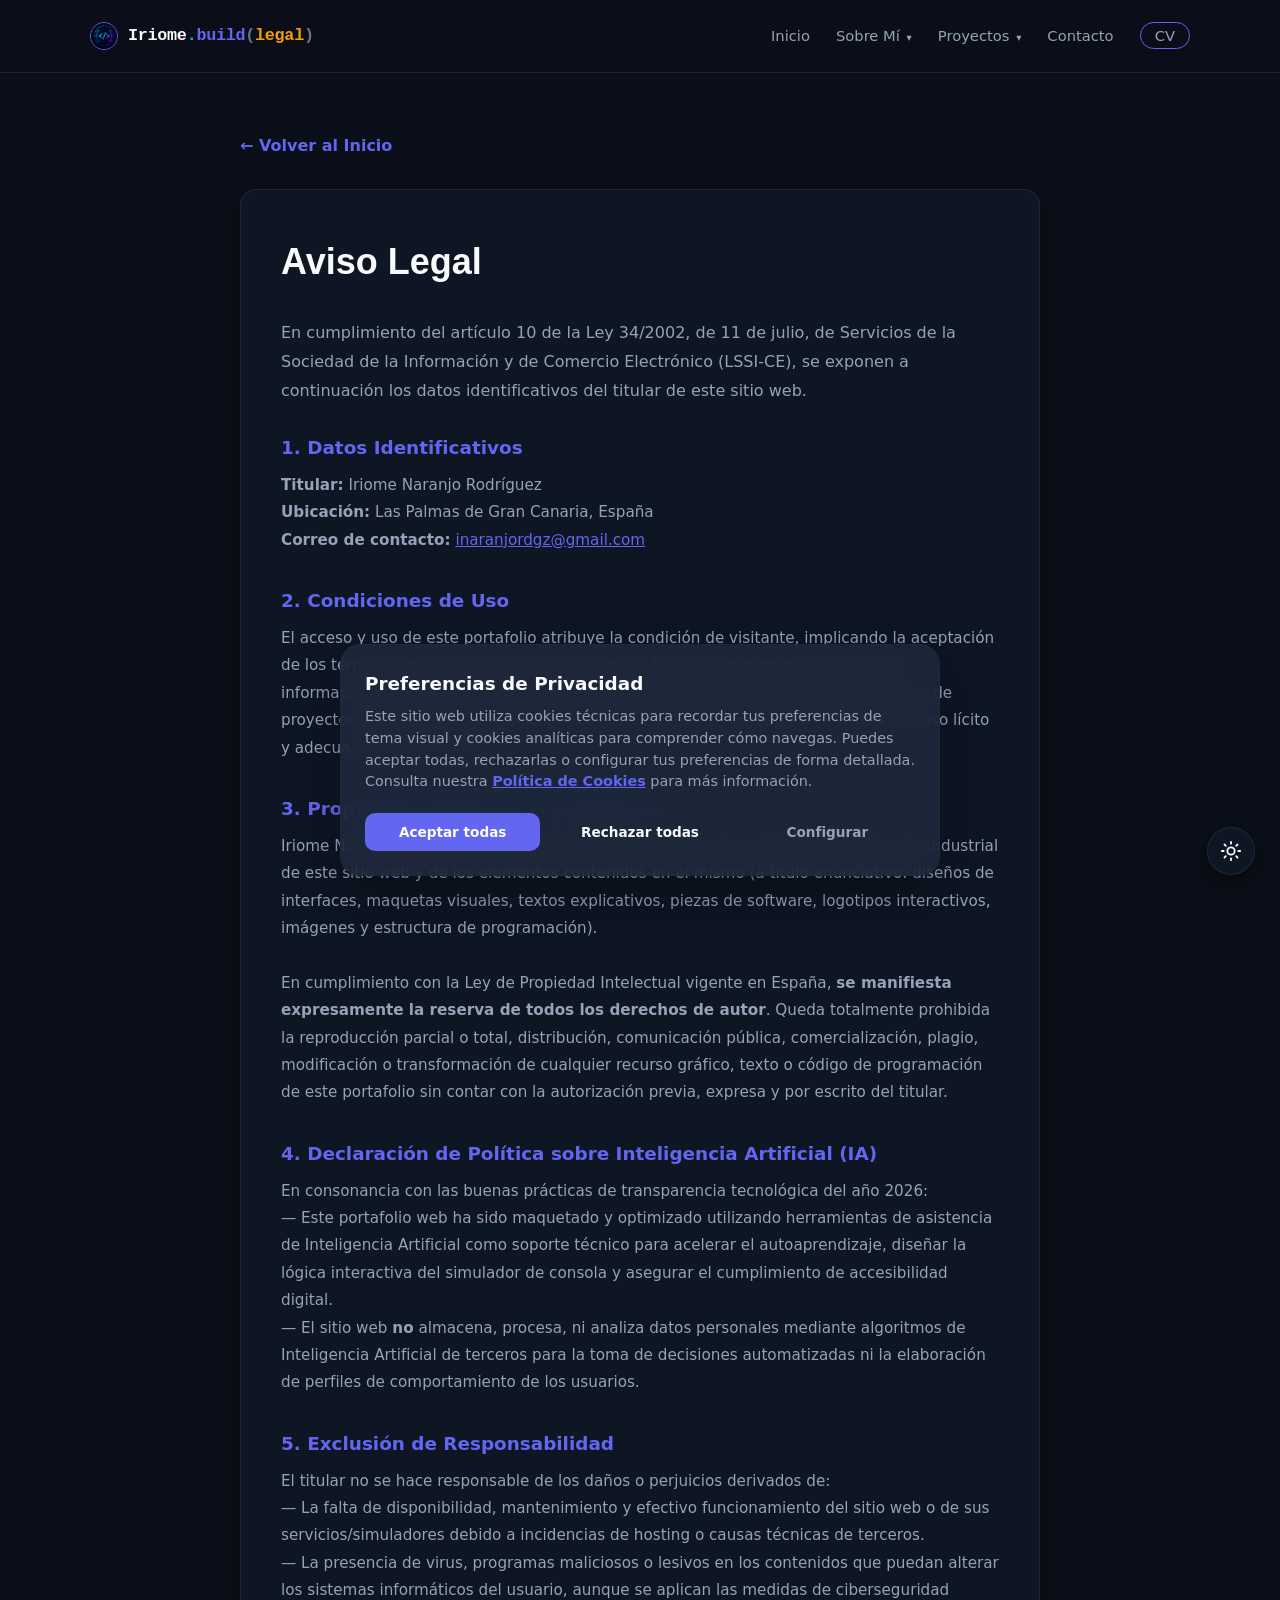
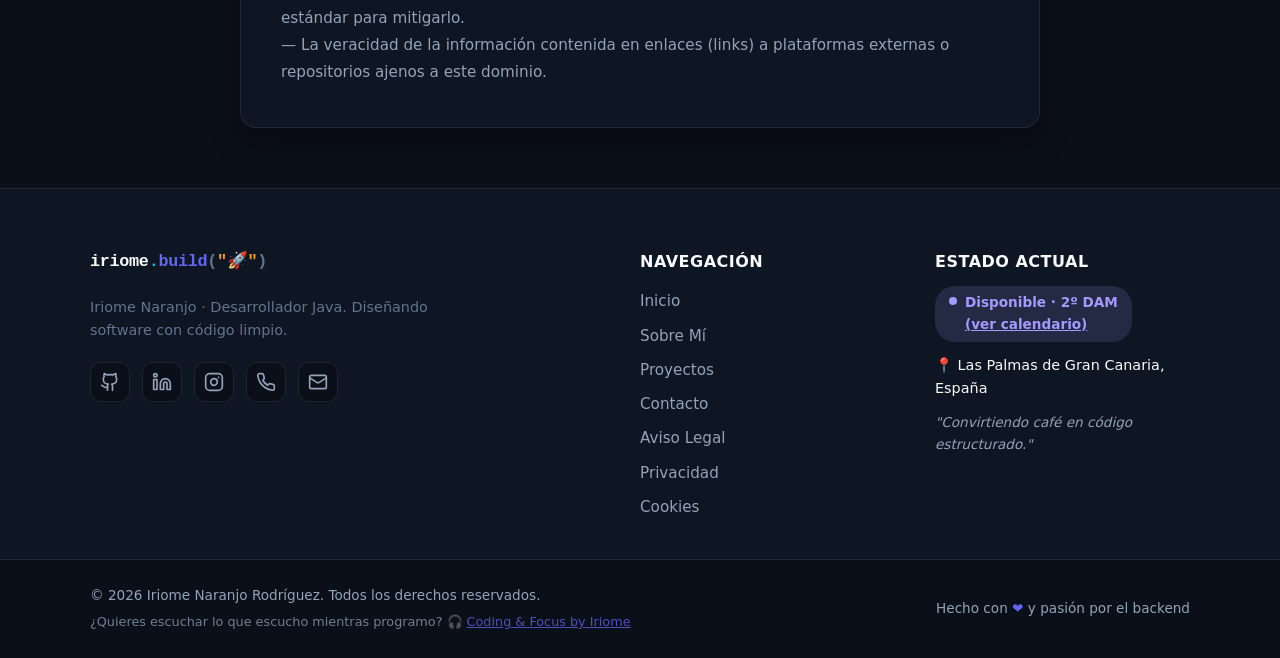
==== commit caa8f005: "✨ feat(ui/core): rediseño visual backend, hero IDE, diagramas de arquitectura y mejoras de accesibil" ====
--- a/aviso-legal.html
+++ b/aviso-legal.html
@@ -1,4 +1,4 @@
-﻿<!DOCTYPE html>
+<!DOCTYPE html>
 <html lang="es">
 <head>
     <meta charset="UTF-8">
@@ -115,10 +115,8 @@
                         <h3 style="font-family: var(--font-sans); color: var(--accent-rose); font-size: 1.15rem; margin-bottom: 8px; font-weight: 700;">1. Datos Identificativos</h3>
                         <p style="color: var(--text-secondary); margin: 0; font-size: 0.95rem;">
                             <strong>Titular:</strong> Iriome Naranjo Rodríguez<br>
-                            <strong>NIF/NIE:</strong> 54385110T<br>
-                            <strong>Domicilio Fiscal:</strong> Melenara, 35214, Las Palmas de Gran Canaria, España<br>
-                            <strong>Teléfono de contacto:</strong> +34 627 328 887<br>
-                            <strong>Correo electrónico:</strong> <a href="mailto:inaranjordgz@gmail.com" style="color: var(--accent-rose); text-decoration: underline;">inaranjordgz@gmail.com</a>
+                            <strong>Ubicación:</strong> Las Palmas de Gran Canaria, España<br>
+                            <strong>Correo de contacto:</strong> <a href="mailto:inaranjordgz@gmail.com" style="color: var(--accent-rose); text-decoration: underline;">inaranjordgz@gmail.com</a>
                         </p>
                     </div>
 
--- a/src/css/style.css
+++ b/src/css/style.css
@@ -38,38 +38,56 @@
 
 
 :root {
-    --bg-primary: #F4F6FC;
+    --bg-primary: #F8FAFC;
     --bg-secondary: #FFFFFF;
-    --text-primary: #1F2438;
-    --text-secondary: #475569; /* Mejorado para accesibilidad WCAG 2.1 AA (contraste > 4.5:1) */
+    --bg-card: rgba(255, 255, 255, 0.82);
+    --bg-glass: rgba(255, 255, 255, 0.72);
+    --text-primary: #0F172A;
+    --text-secondary: #475569;
+    --text-muted: #64748B;
+    --accent-cyan: #0891B2;
+    --accent-cyan-hover: #0E7490;
     --accent-rose: #4F46E5;
     --accent-rose-hover: #3B31D6;
-    --accent-sage: #D97706; /* Oscurecido para accesibilidad en tema claro */
-    --accent-blue: #0284C7; /* Oscurecido para accesibilidad en tema claro */
+    --accent-sage: #D97706;
+    --accent-blue: #0284C7;
     --border-color: #E2E8F0;
-    --shadow-subtle: 0 8px 30px rgba(31, 36, 56, 0.04);
-    --shadow-hover: 0 12px 40px rgba(79, 70, 229, 0.12);
-    --header-bg: rgba(244, 246, 252, 0.85);
+    --border-glass: rgba(15, 23, 42, 0.08);
+    --border-glass-hover: rgba(8, 145, 178, 0.35);
+    --shadow-subtle: 0 8px 30px rgba(15, 23, 42, 0.04);
+    --shadow-hover: 0 16px 40px rgba(79, 70, 229, 0.12);
+    --shadow-glow: 0 0 25px rgba(8, 145, 178, 0.15);
+    --header-bg: rgba(248, 250, 252, 0.82);
     
-    --font-sans: 'Outfit', sans-serif;
-    --font-serif: 'Lora', serif;
+    --font-sans: 'Plus Jakarta Sans', system-ui, -apple-system, sans-serif;
+    --font-mono: 'JetBrains Mono', 'Fira Code', Consolas, Monaco, monospace;
+    --font-serif: 'Plus Jakarta Sans', sans-serif;
     --transition-smooth: all 0.3s cubic-bezier(0.4, 0, 0.2, 1);
 }
 
 [data-theme="dark"] {
-    --bg-primary: #0F172A;
-    --bg-secondary: #1E293B;
+    --bg-primary: #0B0F19;
+    --bg-secondary: #111827;
+    --bg-card: rgba(17, 24, 39, 0.75);
+    --bg-glass: rgba(15, 23, 42, 0.75);
     --text-primary: #F8FAFC;
     --text-secondary: #94A3B8;
-    --accent-rose: #818CF8; /* Aclarado para excelente contraste en tema oscuro */
-    --accent-rose-hover: #A5B4FC;
-    --accent-sage: #F59E0B; /* Mantiene el tono brillante original en tema oscuro */
-    --accent-blue: #0EA5E9; /* Mantiene el tono brillante original en tema oscuro */
-    --border-color: #334155;
-    --shadow-subtle: 0 8px 30px rgba(0, 0, 0, 0.25);
-    --shadow-hover: 0 12px 40px rgba(79, 70, 229, 0.2);
-    --header-bg: rgba(15, 23, 42, 0.85);
-}
+    --text-muted: #64748B;
+    --accent-cyan: #06B6D4;
+    --accent-cyan-hover: #22D3EE;
+    --accent-rose: #6366F1;
+    --accent-rose-hover: #818CF8;
+    --accent-sage: #F59E0B;
+    --accent-blue: #0EA5E9;
+    --border-color: #1E293B;
+    --border-glass: rgba(255, 255, 255, 0.08);
+    --border-glass-hover: rgba(6, 182, 212, 0.35);
+    --shadow-subtle: 0 10px 30px rgba(0, 0, 0, 0.4);
+    --shadow-hover: 0 20px 45px rgba(6, 182, 212, 0.12), 0 0 25px rgba(99, 102, 241, 0.15);
+    --shadow-glow: 0 0 30px rgba(6, 182, 212, 0.22);
+    --header-bg: rgba(11, 15, 25, 0.82);
+}
+
 
 /* Clase temporal para realizar transiciones graduales y fluidas de todo el sitio al cambiar de tema */
 .theme-transitioning,
@@ -132,8 +150,8 @@
 }
 
 .container {
-    width: 90%;
-    max-width: 1000px;
+    width: 92%;
+    max-width: 1140px;
     margin: 0 auto;
     padding: 0 20px;
 }
@@ -144,38 +162,39 @@
 
 .header {
     background-color: var(--header-bg);
-    backdrop-filter: blur(10px);
-    -webkit-backdrop-filter: blur(10px);
+    backdrop-filter: blur(14px);
+    -webkit-backdrop-filter: blur(14px);
     position: sticky;
     top: 0;
     z-index: 1000;
-    border-bottom: 1px solid var(--border-color);
-    will-change: backdrop-filter; /* Promueve a capa de composición propia para evitar artefactos de renderizado */
+    border-bottom: 1px solid var(--border-glass);
+    will-change: backdrop-filter;
+    transition: background-color 0.4s ease, border-color 0.4s ease;
 }
 
 .nav {
     display: flex;
     justify-content: space-between;
     align-items: center;
-    height: 70px;
+    height: 72px;
 }
 
 .logo {
     display: flex;
     align-items: center;
-    gap: 8px;
+    gap: 10px;
 }
 
 .logo-code {
-    font-family: Consolas, "Andale Mono WT", "Andale Mono", Monaco, "Courier New", Courier, monospace;
-    font-size: 1.15rem;
+    font-family: var(--font-mono);
+    font-size: 1.05rem;
     font-weight: 700;
     color: var(--text-primary);
+    letter-spacing: -0.3px;
 }
 
 .logo-dot {
-    color: var(--text-secondary);
-    opacity: 0.8;
+    color: var(--accent-cyan);
 }
 
 .logo-method {
@@ -183,7 +202,7 @@
 }
 
 .logo-parentheses {
-    color: var(--text-secondary);
+    color: var(--text-muted);
 }
 
 .logo-parameter {
@@ -192,15 +211,17 @@
 
 .nav-links {
     display: flex;
-    gap: 30px;
+    gap: 26px;
+    align-items: center;
     list-style: none;
 }
 
 .nav-links a {
     font-weight: 500;
-    font-size: 0.95rem;
+    font-size: 0.92rem;
     position: relative;
     padding: 6px 0;
+    color: var(--text-secondary);
 }
 
 .nav-links a::after {
@@ -210,13 +231,14 @@
     height: 2px;
     bottom: 0;
     left: 50%;
-    background-color: var(--accent-rose);
+    background: linear-gradient(90deg, var(--accent-cyan), var(--accent-rose));
     transition: var(--transition-smooth);
     transform: translateX(-50%);
+    border-radius: 2px;
 }
 
 .nav-links a:hover {
-    color: var(--accent-rose);
+    color: var(--text-primary);
 }
 
 .nav-links a:hover::after,
@@ -225,16 +247,17 @@
 }
 
 .nav-links a.active {
-    color: var(--accent-rose);
-}
+    color: var(--text-primary);
+}
+
 
 /* Botón flotante (para modo oscuro)  */
 .theme-toggle {
     position: fixed;
     bottom: 25px;
     right: 25px;
-    background-color: var(--bg-secondary);
-    border: 1px solid var(--border-color);
+    background-color: var(--bg-card);
+    border: 1px solid var(--border-glass);
     cursor: pointer;
     width: 48px;
     height: 48px;
@@ -242,24 +265,25 @@
     display: flex;
     align-items: center;
     justify-content: center;
-    box-shadow: var(--shadow-subtle), 0 4px 12px rgba(0, 0, 0, 0.08);
-    backdrop-filter: blur(8px);
-    -webkit-backdrop-filter: blur(8px);
+    box-shadow: var(--shadow-subtle), 0 4px 16px rgba(0, 0, 0, 0.2);
+    backdrop-filter: blur(16px);
+    -webkit-backdrop-filter: blur(16px);
     z-index: 1100;
     transition: var(--transition-smooth);
     color: var(--text-primary);
 }
 
 .theme-toggle:hover {
-    border-color: var(--accent-rose);
-    color: var(--accent-rose);
+    border-color: var(--accent-cyan);
+    color: var(--accent-cyan);
     transform: scale(1.1) rotate(15deg);
-    box-shadow: var(--shadow-hover);
+    box-shadow: var(--shadow-glow);
 }
 
 .theme-toggle:active {
     transform: scale(0.95);
 }
+
 
 .theme-toggle svg {
     width: 22px;
@@ -290,9 +314,11 @@
 
 /* Rediseño del Pie de Página (Footer) */
 .footer {
-    border-top: 1px solid var(--border-color);
+    border-top: 1px solid var(--border-glass);
     padding: 60px 0 0 0;
-    background-color: var(--bg-secondary);
+    background-color: var(--bg-card);
+    backdrop-filter: blur(16px);
+    -webkit-backdrop-filter: blur(16px);
     color: var(--text-secondary);
     font-size: 0.95rem;
 }
@@ -315,9 +341,10 @@
 }
 
 .footer-brand-desc {
-    max-width: 320px;
+    max-width: 340px;
     line-height: 1.6;
     font-size: 0.9rem;
+    color: var(--text-muted);
 }
 
 .footer-socials {
@@ -327,11 +354,11 @@
 }
 
 .footer-socials a {
-    width: 38px;
-    height: 38px;
-    border-radius: 50%;
+    width: 40px;
+    height: 40px;
+    border-radius: 10px;
     background-color: var(--bg-primary);
-    border: 1px solid var(--border-color);
+    border: 1px solid var(--border-glass);
     display: flex;
     align-items: center;
     justify-content: center;
@@ -340,11 +367,12 @@
 }
 
 .footer-socials a:hover {
-    color: var(--accent-rose);
-    border-color: var(--accent-rose);
+    color: var(--accent-cyan);
+    border-color: var(--accent-cyan);
     transform: translateY(-3px);
-    box-shadow: var(--shadow-hover);
-}
+    box-shadow: 0 4px 15px rgba(6, 182, 212, 0.25);
+}
+
 
 .footer-nav {
     display: flex;
@@ -541,7 +569,8 @@
     display: inline-flex;
     align-items: center;
     justify-content: center;
-    padding: 12px 28px;
+    gap: 8px;
+    padding: 12px 26px;
     border-radius: 30px;
     font-family: var(--font-sans);
     font-weight: 600;
@@ -552,71 +581,287 @@
 }
 
 .btn-primary {
-    background-color: var(--accent-rose);
-    color: var(--bg-secondary);
-    box-shadow: 0 4px 15px rgba(79, 70, 229, 0.2);
+    background: linear-gradient(135deg, var(--accent-cyan), var(--accent-rose));
+    color: #FFFFFF;
+    box-shadow: 0 4px 18px rgba(6, 182, 212, 0.35);
 }
 
 .btn-primary:hover {
-    background-color: var(--accent-rose-hover);
     transform: translateY(-2px);
-    box-shadow: 0 6px 20px rgba(79, 70, 229, 0.3);
+    box-shadow: 0 8px 25px rgba(6, 182, 212, 0.5);
+    color: #FFFFFF;
 }
 
 .btn-secondary {
+    background-color: var(--bg-card);
+    backdrop-filter: blur(12px);
+    -webkit-backdrop-filter: blur(12px);
+    color: var(--text-primary);
+    border: 1px solid var(--border-glass);
+    box-shadow: var(--shadow-subtle);
+}
+
+.btn-secondary:hover {
+    border-color: var(--accent-cyan);
+    color: var(--accent-cyan);
+    transform: translateY(-2px);
+    box-shadow: var(--shadow-hover);
+}
+
+.hero {
+    min-height: calc(100vh - 120px);
+    display: flex;
+    align-items: center;
+    padding: 60px 0 50px;
+    position: relative;
+    border-bottom: 1px solid rgba(255, 255, 255, 0.05);
+    background-image: linear-gradient(to right, rgba(255, 255, 255, 0.02) 1px, transparent 1px),
+                      linear-gradient(to bottom, rgba(255, 255, 255, 0.02) 1px, transparent 1px);
+    background-size: 40px 40px;
+}
+
+
+.hero-grid {
+    display: grid;
+    grid-template-columns: 1.15fr 0.85fr;
+    gap: 50px;
+    align-items: center;
+    width: 100%;
+    text-align: left;
+}
+
+.hero-text-col {
+    display: flex;
+    flex-direction: column;
+    align-items: flex-start;
+    gap: 18px;
+}
+
+.hero-tag {
+    display: inline-flex;
+    align-items: center;
+    gap: 8px;
+    background-color: #1E293B;
+    color: #E2E8F0;
+    border: 1px solid rgba(16, 185, 129, 0.25);
+    padding: 6px 16px;
+    border-radius: 9999px;
+    font-family: var(--font-mono);
+    font-weight: 500;
+    font-size: 0.8rem;
+    letter-spacing: 0.2px;
+    width: fit-content;
+}
+
+.hero-status-dot {
+    width: 7px;
+    height: 7px;
+    background-color: #10B981;
+    border-radius: 50%;
+    display: inline-block;
+}
+
+.hero-title-accent {
+    background: linear-gradient(135deg, #06B6D4 0%, #6366F1 100%);
+    -webkit-background-clip: text;
+    -webkit-text-fill-color: transparent;
+}
+
+.hero p {
+    font-family: var(--font-mono);
+    font-size: 0.95rem;
+    color: var(--text-secondary);
+    max-width: 540px;
+    line-height: 1.7;
+    margin-bottom: 12px;
+    font-weight: 400;
+}
+
+.hero-buttons {
+    display: flex;
+    align-items: center;
+    gap: 14px;
+    flex-wrap: wrap;
+}
+
+.hero-buttons .btn {
+    border-radius: 9999px;
+    padding: 11px 24px;
+    font-size: 0.92rem;
+    font-weight: 600;
+    box-shadow: none;
+}
+
+.hero-btn-primary {
+    background: linear-gradient(135deg, #0284C7 0%, #6366F1 100%);
+    color: #FFFFFF;
+    border: none;
+    transition: transform 0.25s ease, opacity 0.25s ease;
+}
+
+.hero-btn-primary:hover {
+    transform: translateY(-2px);
+    opacity: 0.95;
+    color: #FFFFFF;
+}
+
+.hero-btn-secondary {
     background-color: transparent;
     color: var(--text-primary);
-    border: 2px solid var(--border-color);
-}
-
-.btn-secondary:hover {
-    border-color: var(--accent-rose);
-    color: var(--accent-rose);
+    border: 1px solid #334155;
+    transition: transform 0.25s ease, border-color 0.25s ease, color 0.25s ease;
+}
+
+.hero-btn-secondary:hover {
+    border-color: #64748B;
+    color: #FFFFFF;
     transform: translateY(-2px);
 }
 
-.hero {
-    display: flex;
-    flex-direction: column;
+.hero-ide-col {
+    display: flex;
     justify-content: center;
     align-items: center;
+    width: 100%;
+}
+
+.hero-ide-card {
+    width: 100%;
+    max-width: 460px;
+    background: #111827;
+    border: 1px solid #1F2937;
+    border-radius: 14px;
+    box-shadow: 0 20px 45px rgba(0, 0, 0, 0.5);
+    overflow: hidden;
+    transition: border-color 0.3s ease;
+}
+
+.hero-ide-card:hover {
+    border-color: #374151;
+}
+
+.hero-ide-header {
+    background: #161F30;
+    border-bottom: 1px solid #1F2937;
+    padding: 10px 16px;
+    display: grid;
+    grid-template-columns: auto 1fr auto;
+    align-items: center;
+}
+
+.ide-dots {
+    display: flex;
+    gap: 7px;
+}
+
+.ide-dot {
+    width: 10px;
+    height: 10px;
+    border-radius: 50%;
+}
+
+.ide-dot.red { background-color: #EF4444; }
+.ide-dot.yellow { background-color: #F59E0B; }
+.ide-dot.green { background-color: #10B981; }
+
+.ide-filename {
+    font-family: var(--font-mono);
+    font-size: 0.78rem;
+    color: #94A3B8;
     text-align: center;
-    min-height: calc(100vh - 150px);
-    padding: 40px 0;
-}
-
-.hero-tag {
-    background-color: rgba(79, 70, 229, 0.08);
-    color: var(--accent-rose);
-    padding: 6px 16px;
-    border-radius: 20px;
-    font-weight: 600;
-    font-size: 0.85rem;
-    margin-bottom: 25px;
-    letter-spacing: 0.5px;
-    text-transform: uppercase;
-}
-
-.hero p {
-    font-size: 1.25rem;
-    color: var(--text-secondary);
-    max-width: 600px;
-    margin-bottom: 35px;
-}
-
-.hero-buttons {
-    display: flex;
-    gap: 15px;
-}
+}
+
+.hero-avatar-wrapper {
+    position: relative;
+    width: 100%;
+    height: 240px;
+    overflow: hidden;
+    background: radial-gradient(circle at center, #1E293B 0%, #0B0F19 80%);
+    display: flex;
+    justify-content: center;
+    align-items: flex-end;
+}
+
+.hero-avatar-img {
+    width: 100%;
+    height: 100%;
+    object-fit: cover;
+    object-position: center 15%;
+    display: block;
+    mask-image: linear-gradient(to bottom, black 70%, transparent 100%);
+    -webkit-mask-image: linear-gradient(to bottom, black 70%, transparent 100%);
+}
+
+.hero-code-block {
+    background: #0B0F19;
+    padding: 16px 20px 20px;
+    font-family: var(--font-mono);
+    font-size: 0.8rem;
+    line-height: 1.6;
+    color: #E2E8F0;
+    border-top: 1px solid #1F2937;
+    overflow-x: auto;
+}
+
+.code-comment {
+    color: #64748B;
+    font-style: italic;
+}
+
+.code-keyword {
+    color: #F43F5E;
+}
+
+.code-type {
+    color: #38BDF8;
+}
+
+.code-method {
+    color: #818CF8;
+}
+
+.code-string {
+    color: #34D399;
+}
+
 
 .card {
-    background-color: var(--bg-secondary);
-    border: 1px solid var(--border-color);
+    background-color: var(--bg-card);
+    backdrop-filter: blur(16px);
+    -webkit-backdrop-filter: blur(16px);
+    border: 1px solid var(--border-glass);
     border-radius: 16px;
-    padding: 35px;
+    padding: 32px;
     box-shadow: var(--shadow-subtle);
     transition: var(--transition-smooth);
 }
+
+.card:hover {
+    transform: translateY(-4px);
+    box-shadow: var(--shadow-hover);
+    border-color: var(--border-glass-hover);
+}
+
+@media (max-width: 960px) {
+    .hero-grid {
+        grid-template-columns: 1fr;
+        gap: 40px;
+        text-align: center;
+    }
+
+    .hero-text-col {
+        align-items: center;
+    }
+
+    .hero p {
+        margin: 0 auto 20px;
+    }
+
+    .hero-buttons {
+        justify-content: center;
+    }
+}
+
 
 @media (max-width: 768px) {
     .card {
@@ -936,12 +1181,23 @@
 }
 
 .tag {
-    background-color: rgba(61, 90, 128, 0.08);
-    color: var(--accent-blue);
+    background-color: rgba(6, 182, 212, 0.08);
+    color: var(--accent-cyan);
+    border: 1px solid rgba(6, 182, 212, 0.22);
     padding: 4px 12px;
-    border-radius: 12px;
+    border-radius: 20px;
+    font-family: var(--font-mono);
+    font-size: 0.78rem;
     font-weight: 500;
-}
+    letter-spacing: 0.2px;
+    transition: var(--transition-smooth);
+}
+
+.tag:hover {
+    background-color: rgba(6, 182, 212, 0.15);
+    border-color: var(--accent-cyan);
+}
+
 
 .terminal-window {
     background-color: #1E1E24;
@@ -1475,23 +1731,30 @@
     opacity: 0;
     visibility: hidden;
     position: absolute;
-    background-color: var(--bg-secondary);
-    min-width: 180px;
-    box-shadow: 0px 8px 30px rgba(45, 49, 66, 0.08);
-    border: 1px solid var(--border-color);
-    border-radius: 8px;
+    background-color: #FFFFFF;
+    min-width: 200px;
+    box-shadow: 0 10px 30px rgba(0, 0, 0, 0.12);
+    border: 1px solid #E2E8F0;
+    border-radius: 10px;
     z-index: 1000;
     list-style: none;
     padding: 8px 0;
     top: 110%;
     left: 50%;
-    transform: translateX(-50%) translateY(-10px);
-    transition: opacity 0.3s cubic-bezier(0.4, 0, 0.2, 1), 
-                transform 0.3s cubic-bezier(0.4, 0, 0.2, 1), 
-                visibility 0.3s, 
-                background-color 0.4s ease, 
-                border-color 0.4s ease;
-}
+    transform: translateX(-50%) translateY(-8px);
+    transition: opacity 0.25s ease, 
+                transform 0.25s ease, 
+                visibility 0.25s, 
+                background-color 0.3s ease, 
+                border-color 0.3s ease;
+}
+
+[data-theme="dark"] .dropdown-content {
+    background-color: #111827;
+    border-color: #1F2937;
+    box-shadow: 0 12px 35px rgba(0, 0, 0, 0.6);
+}
+
 
 .dropdown-content li {
     width: 100%;
@@ -1499,12 +1762,13 @@
 
 .dropdown-content li a {
     color: var(--text-primary);
-    padding: 10px 16px;
+    padding: 10px 18px;
     text-decoration: none;
     display: block;
-    font-size: 0.9rem;
+    font-size: 0.88rem;
     text-align: left;
     font-weight: 500;
+    transition: var(--transition-smooth);
 }
 
 .dropdown-content li a::after {
@@ -1512,9 +1776,11 @@
 }
 
 .dropdown-content li a:hover {
-    background-color: rgba(79, 70, 229, 0.05);
-    color: var(--accent-rose);
-}
+    background-color: rgba(6, 182, 212, 0.08);
+    color: var(--accent-cyan);
+    transform: translateX(3px);
+}
+
 
 .dropdown:hover .dropdown-content,
 .dropdown:focus-within .dropdown-content {
@@ -1673,7 +1939,14 @@
     grid-template-columns: repeat(auto-fill, minmax(320px, 1fr));
     gap: 30px;
     margin-top: 40px;
-}
+    justify-content: center;
+}
+
+.project-category .projects-grid {
+    margin-top: 25px;
+    margin-bottom: 20px;
+}
+
 
 .project-card {
     display: flex;
@@ -1835,13 +2108,24 @@
 }
 
 /* Indicador de Desplazamiento (Scroll Indicator) */
+.hero {
+    position: relative;
+}
+
 .scroll-indicator {
-    margin-top: 50px;
+    position: absolute;
+    bottom: 20px;
+    left: 50%;
+    transform: translateX(-50%);
+    margin-top: 0;
     display: flex;
     justify-content: center;
     align-items: center;
     transition: var(--transition-smooth);
-}
+    z-index: 10;
+}
+
+
 
 .chevron-wrapper {
     width: 44px;
@@ -1875,26 +2159,64 @@
     }
 }
 
-/* Estilos para las miniaturas de tarjetas de proyectos (Guía de Mejoras) */
+/* Estilos para las miniaturas de tarjetas de proyectos con marco de ventana / terminal */
 .project-thumbnail {
+    width: 100%;
+    overflow: hidden;
+    background-color: #1E293B;
+    border-bottom: 1px solid var(--border-glass);
+    position: relative;
+}
+
+.project-thumbnail-bar {
+    display: flex;
+    align-items: center;
+    justify-content: space-between;
+    padding: 8px 14px;
+    background: rgba(15, 23, 42, 0.85);
+    border-bottom: 1px solid var(--border-glass);
+}
+
+.project-thumbnail-dots {
+    display: flex;
+    gap: 6px;
+}
+
+.project-thumbnail-dot {
+    width: 9px;
+    height: 9px;
+    border-radius: 50%;
+}
+
+.project-thumbnail-dot.red { background-color: #EF4444; }
+.project-thumbnail-dot.yellow { background-color: #F59E0B; }
+.project-thumbnail-dot.green { background-color: #10B981; }
+
+.project-thumbnail-title {
+    font-family: var(--font-mono);
+    font-size: 0.72rem;
+    color: var(--text-muted);
+}
+
+.project-thumbnail-img-wrap {
     width: 100%;
     aspect-ratio: 16/9;
     overflow: hidden;
-    background-color: var(--border-color);
-    border-bottom: 1px solid var(--border-color);
+    position: relative;
 }
 
 .project-thumbnail img {
     width: 100%;
     height: 100%;
     object-fit: cover;
-    transition: transform 0.3s ease;
+    transition: transform 0.4s cubic-bezier(0.4, 0, 0.2, 1);
     display: block;
 }
 
 .project-card:hover .project-thumbnail img {
-    transform: scale(1.03);
-}
+    transform: scale(1.04);
+}
+
 
 /* Estilos para el indicador de interacción del terminal retro */
 .terminal-hint {
@@ -2696,15 +3018,22 @@
     position: absolute;
     top: -8px;
     left: 100%;
-    background-color: var(--bg-secondary);
-    min-width: 190px;
-    box-shadow: 0px 8px 30px rgba(0, 0, 0, 0.2);
-    border: 1px solid var(--border-color);
-    border-radius: 8px;
+    background-color: #FFFFFF;
+    min-width: 200px;
+    box-shadow: 0 10px 30px rgba(0, 0, 0, 0.15);
+    border: 1px solid #E2E8F0;
+    border-radius: 10px;
     list-style: none;
     padding: 8px 0;
     z-index: 1001;
 }
+
+[data-theme="dark"] .dropdown-submenu-content {
+    background-color: #111827;
+    border-color: #1F2937;
+    box-shadow: 0 12px 35px rgba(0, 0, 0, 0.6);
+}
+
 
 .dropdown-submenu-content li a {
     display: block;
@@ -2777,6 +3106,12 @@
     }
 }
 
-
-
-
+/* Reducción de movimiento para accesibilidad y bajo consumo */
+@media (prefers-reduced-motion: reduce) {
+    *, ::before, ::after {
+        animation-duration: 0.01ms !important;
+        animation-iteration-count: 1 !important;
+        transition-duration: 0.01ms !important;
+        scroll-behavior: auto !important;
+    }
+}
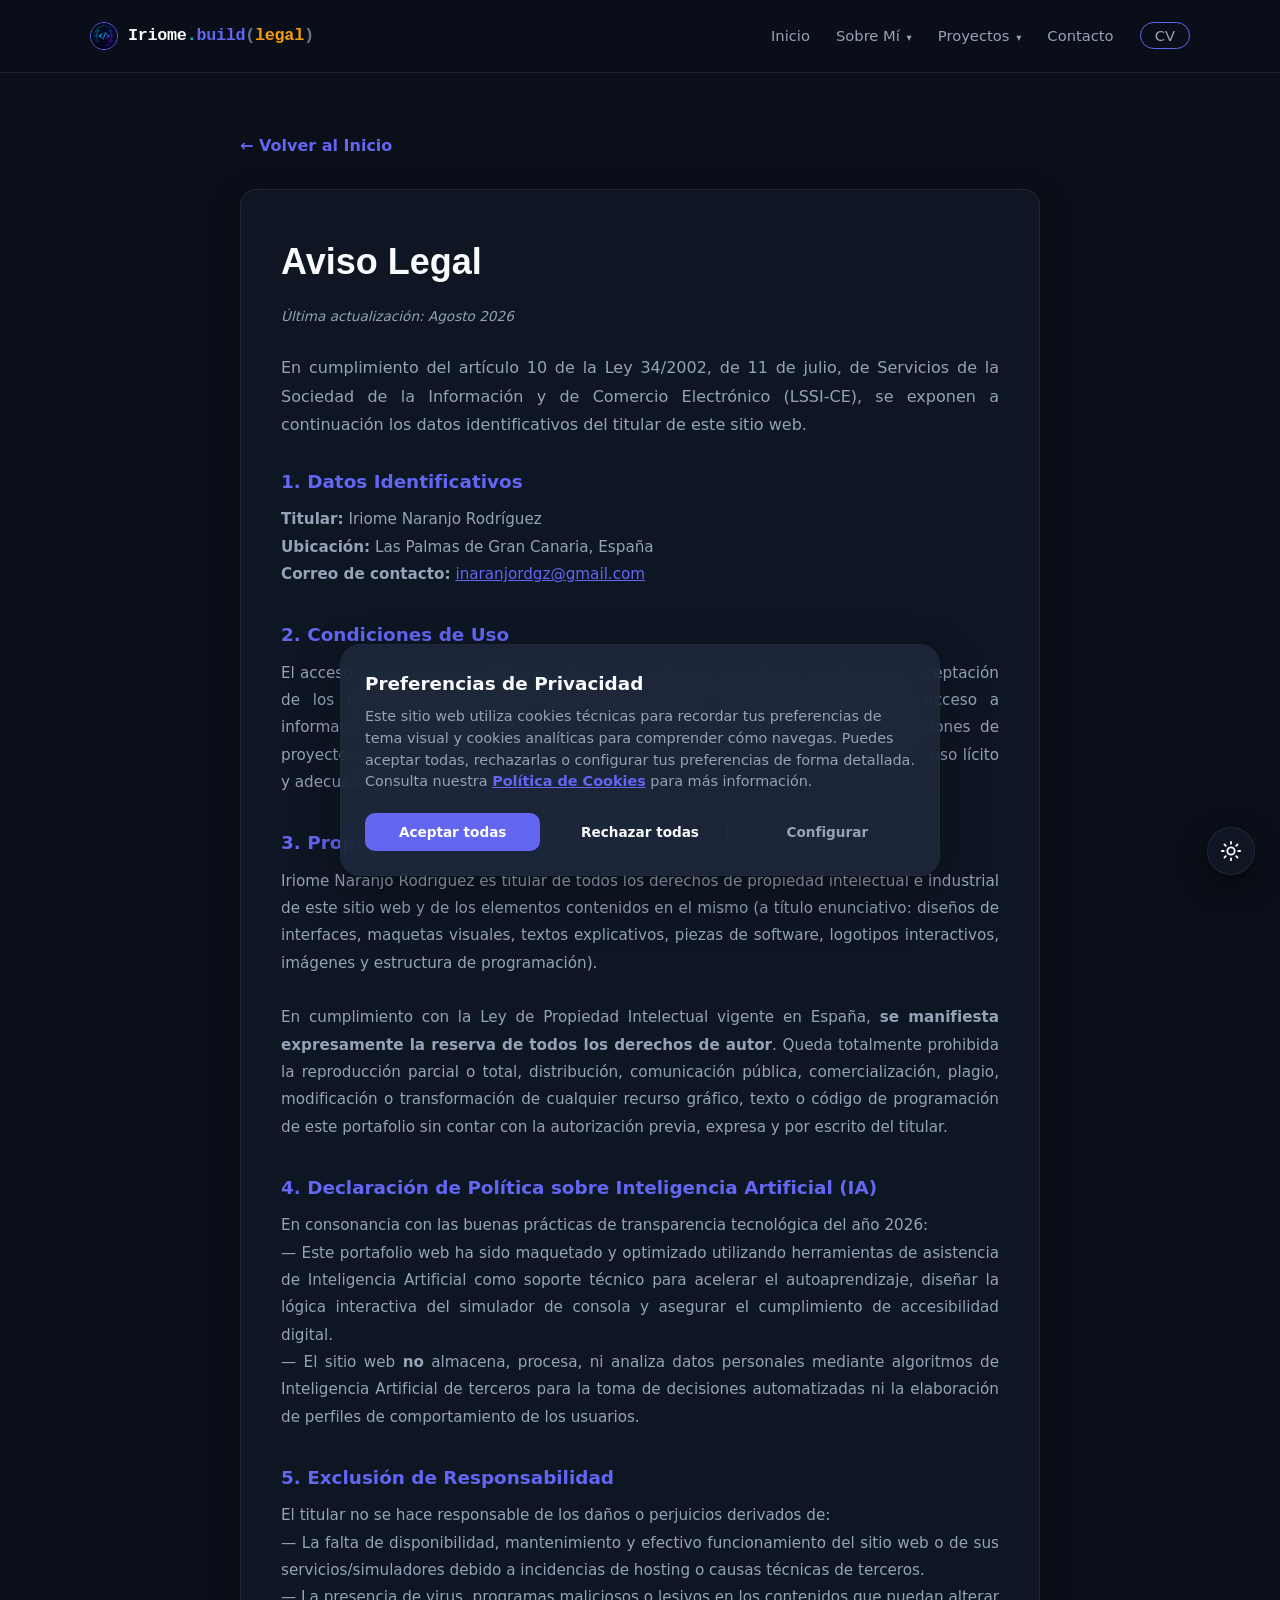
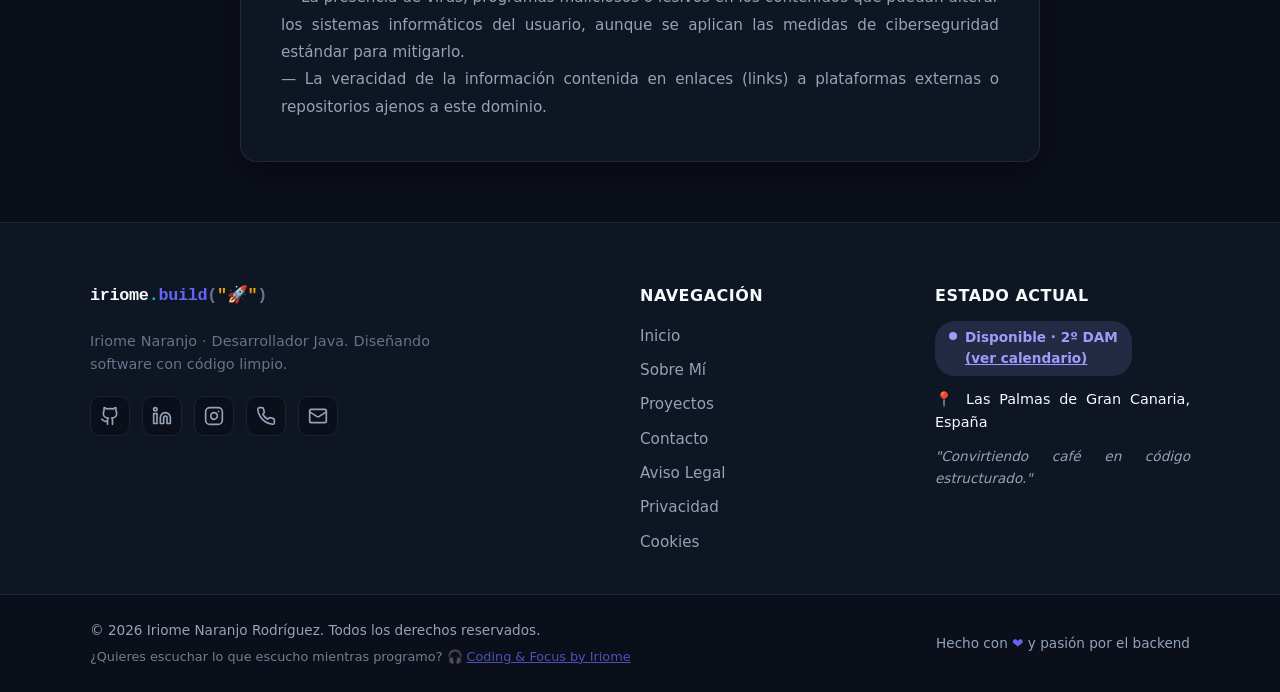
==== commit 2a260cda: "✨ feat(ui): homogeneizar cuadrícula de proyectos, calendario 2026-2028 y mejoras UI/UX - 📐 Reestruct" ====
--- a/aviso-legal.html
+++ b/aviso-legal.html
@@ -3,6 +3,7 @@
 <head>
     <meta charset="UTF-8">
     <meta name="viewport" content="width=device-width, initial-scale=1.0">
+    <meta http-equiv="Content-Security-Policy" content="default-src 'self'; script-src 'self' 'unsafe-inline' https://www.googletagmanager.com; style-src 'self' 'unsafe-inline' https://fonts.googleapis.com; font-src 'self' https://fonts.gstatic.com data:; img-src 'self' data: https:; connect-src 'self' https://www.google-analytics.com https://analytics.google.com;">
     <title>Aviso Legal · Iriome Naranjo - Desarrollador Backend Java</title>
     <meta name="description" content="Aviso Legal regulador de las condiciones de uso, propiedad intelectual y datos identificativos de Iriome Naranjo de conformidad con la LSSI-CE.">
 
@@ -47,7 +48,7 @@
         })();
     </script>
     <link rel="stylesheet" href="src/css/style.css">
-    <link rel="icon" type="image/jpeg" href="src/assets/logo.jpg">
+    <link rel="icon" type="image/webp" href="src/assets/logo.webp">
 </head>
 <body>
     <!-- Google Tag Manager (noscript) -->
@@ -104,7 +105,10 @@
             </div>
 
             <div class="card" style="padding: 40px; line-height: 1.8;">
-                <h1 style="font-family: var(--font-serif); font-size: 2.25rem; margin-bottom: 25px; color: var(--text-primary);">Aviso Legal</h1>
+                <h1 style="font-family: var(--font-serif); font-size: 2.25rem; margin-bottom: 10px; color: var(--text-primary);">Aviso Legal</h1>
+                <p style="color: var(--text-secondary); font-size: 0.85rem; margin-bottom: 25px; font-style: italic;">
+                    Última actualización: Agosto 2026
+                </p>
                 
                 <p style="color: var(--text-secondary); margin-bottom: 25px; font-size: 1rem;">
                     En cumplimiento del artículo 10 de la Ley 34/2002, de 11 de julio, de Servicios de la Sociedad de la Información y de Comercio Electrónico (LSSI-CE), se exponen a continuación los datos identificativos del titular de este sitio web.
@@ -116,7 +120,7 @@
                         <p style="color: var(--text-secondary); margin: 0; font-size: 0.95rem;">
                             <strong>Titular:</strong> Iriome Naranjo Rodríguez<br>
                             <strong>Ubicación:</strong> Las Palmas de Gran Canaria, España<br>
-                            <strong>Correo de contacto:</strong> <a href="mailto:inaranjordgz@gmail.com" style="color: var(--accent-rose); text-decoration: underline;">inaranjordgz@gmail.com</a>
+                            <strong>Correo de contacto:</strong> <a href="#" data-contact="email" style="color: var(--accent-rose); text-decoration: underline;"><span data-contact-text="email"></span></a>
                         </p>
                     </div>
 
@@ -183,10 +187,10 @@
                     <a href="https://www.instagram.com/devnaranjo25/" target="_blank" rel="noopener noreferrer" aria-label="Instagram">
                         <svg width="20" height="20" viewBox="0 0 24 24" fill="none" stroke="currentColor" stroke-width="2" stroke-linecap="round" stroke-linejoin="round"><rect x="2" y="2" width="20" height="20" rx="5" ry="5"/><path d="M16 11.37A4 4 0 1 1 12.63 8 4 4 0 0 1 16 11.37z"/><line x1="17.5" y1="6.5" x2="17.51" y2="6.5"/></svg>
                     </a>
-                    <a href="tel:+34627328887" aria-label="Teléfono" id="footer-phone">
+                    <a href="#" data-contact="phone" aria-label="Teléfono" id="footer-phone">
                         <svg width="20" height="20" viewBox="0 0 24 24" fill="none" stroke="currentColor" stroke-width="2" stroke-linecap="round" stroke-linejoin="round"><path d="M22 16.92v3a2 2 0 0 1-2.18 2 19.79 19.79 0 0 1-8.63-3.07 19.5 19.5 0 0 1-6-6 19.79 19.79 0 0 1-3.07-8.67A2 2 0 0 1 4.11 2h3a2 2 0 0 1 2 1.72 12.84 12.84 0 0 0 .7 2.81 2 2 0 0 1-.45 2.11L8.09 9.91a16 16 0 0 0 6 6l1.27-1.27a2 2 0 0 1 2.11-.45 12.84 12.84 0 0 0 2.81.7A2 2 0 0 1 22 16.92z"/></svg>
                     </a>
-                    <a href="mailto:inaranjordgz@gmail.com" aria-label="Email (Gmail)">
+                    <a href="#" data-contact="email" aria-label="Email (Gmail)">
                         <svg width="20" height="20" viewBox="0 0 24 24" fill="none" stroke="currentColor" stroke-width="2" stroke-linecap="round" stroke-linejoin="round"><rect width="20" height="16" x="2" y="4" rx="2"/><path d="m22 7-8.97 5.7a1.94 1.94 0 0 1-2.06 0L2 7"/></svg>
                     </a>
                 </div>
@@ -211,7 +215,7 @@
                 <h4>Estado Actual</h4>
                 <div class="status-indicator">
                     <span class="status-dot-green"></span>
-                    <span class="status-text">Disponible para proyectos</span>
+                    <span class="status-text">Disponible (DAM / Prácticas)</span>
                 </div>
                 <p class="status-location">📍 Las Palmas de Gran Canaria, España</p>
                 <p class="status-quote">"Convirtiendo café en código estructurado."</p>
--- a/src/css/style.css
+++ b/src/css/style.css
@@ -62,7 +62,10 @@
     --font-sans: 'Plus Jakarta Sans', system-ui, -apple-system, sans-serif;
     --font-mono: 'JetBrains Mono', 'Fira Code', Consolas, Monaco, monospace;
     --font-serif: 'Plus Jakarta Sans', sans-serif;
+    --transition-fast: all 0.2s cubic-bezier(0.4, 0, 0.2, 1);
     --transition-smooth: all 0.3s cubic-bezier(0.4, 0, 0.2, 1);
+    --transition-theme: 0.5s cubic-bezier(0.4, 0, 0.2, 1);
+    --transition-page: 0.4s cubic-bezier(0.4, 0, 0.2, 1);
 }
 
 [data-theme="dark"] {
@@ -89,15 +92,15 @@
 }
 
 
-/* Clase temporal para realizar transiciones graduales y fluidas de todo el sitio al cambiar de tema */
+/* Clase temporal para realizar transiciones graduales y fluidas de todo el sitio al cambiar de tema (0.5s estandarizado) */
 .theme-transitioning,
 .theme-transitioning * {
-    transition: background-color 0.8s ease !important,
-                color 0.8s ease !important,
-                border-color 0.8s ease !important,
-                box-shadow 0.8s ease !important,
-                fill 0.8s ease !important,
-                stroke 0.8s ease !important;
+    transition: background-color 0.5s ease !important,
+                color 0.5s ease !important,
+                border-color 0.5s ease !important,
+                box-shadow 0.5s ease !important,
+                fill 0.5s ease !important,
+                stroke 0.5s ease !important;
 }
 
 html {
@@ -117,8 +120,17 @@
     font-family: var(--font-sans);
     line-height: 1.6;
     -webkit-font-smoothing: antialiased;
-    transition: background-color 0.4s ease, color 0.4s ease;
-}
+    transition: background-color 0.5s ease, color 0.5s ease;
+}
+
+p {
+    text-align: justify;
+    text-justify: inter-word;
+    hyphens: none;
+    -webkit-hyphens: none;
+    -ms-hyphens: none;
+}
+
 
 main {
     position: relative;
@@ -133,7 +145,7 @@
 .contact-icon-wrapper,
 .contact-link,
 h1, h2, h3, h4, p, span {
-    transition: background-color 0.4s ease, color 0.4s ease, border-color 0.4s ease, box-shadow 0.4s ease;
+    transition: background-color 0.5s ease, color 0.5s ease, border-color 0.5s ease, box-shadow 0.5s ease;
 }
 
 a {
@@ -162,14 +174,18 @@
 
 .header {
     background-color: var(--header-bg);
-    backdrop-filter: blur(14px);
-    -webkit-backdrop-filter: blur(14px);
+    backdrop-filter: blur(16px);
+    -webkit-backdrop-filter: blur(16px);
     position: sticky;
     top: 0;
     z-index: 1000;
     border-bottom: 1px solid var(--border-glass);
     will-change: backdrop-filter;
     transition: background-color 0.4s ease, border-color 0.4s ease;
+}
+
+[data-theme="dark"] .header {
+    background-color: rgba(11, 15, 25, 0.95);
 }
 
 .nav {
@@ -242,11 +258,13 @@
 }
 
 .nav-links a:hover::after,
-.nav-links a.active::after {
+.nav-links a.active::after,
+.nav-links a[aria-current="page"]::after {
     width: 100%;
 }
 
-.nav-links a.active {
+.nav-links a.active,
+.nav-links a[aria-current="page"] {
     color: var(--text-primary);
 }
 
@@ -615,10 +633,13 @@
     padding: 60px 0 50px;
     position: relative;
     border-bottom: 1px solid rgba(255, 255, 255, 0.05);
-    background-image: linear-gradient(to right, rgba(255, 255, 255, 0.02) 1px, transparent 1px),
-                      linear-gradient(to bottom, rgba(255, 255, 255, 0.02) 1px, transparent 1px);
+    background-image: linear-gradient(to right, rgba(255, 255, 255, 0.03) 1px, transparent 1px),
+                      linear-gradient(to bottom, rgba(255, 255, 255, 0.03) 1px, transparent 1px);
     background-size: 40px 40px;
-}
+    background-position: center top;
+}
+
+
 
 
 .hero-grid {
@@ -644,22 +665,29 @@
     background-color: #1E293B;
     color: #E2E8F0;
     border: 1px solid rgba(16, 185, 129, 0.25);
-    padding: 6px 16px;
+    padding: 7px 18px;
     border-radius: 9999px;
     font-family: var(--font-mono);
     font-weight: 500;
     font-size: 0.8rem;
+    line-height: 1.3;
     letter-spacing: 0.2px;
     width: fit-content;
+    max-width: 100%;
 }
 
 .hero-status-dot {
-    width: 7px;
-    height: 7px;
+    width: 8px;
+    height: 8px;
+    min-width: 8px;
+    min-height: 8px;
     background-color: #10B981;
     border-radius: 50%;
     display: inline-block;
-}
+    flex-shrink: 0;
+    box-shadow: 0 0 8px rgba(16, 185, 129, 0.6);
+}
+
 
 .hero-title-accent {
     background: linear-gradient(135deg, #06B6D4 0%, #6366F1 100%);
@@ -696,7 +724,7 @@
     background: linear-gradient(135deg, #0284C7 0%, #6366F1 100%);
     color: #FFFFFF;
     border: none;
-    transition: transform 0.25s ease, opacity 0.25s ease;
+    transition: var(--transition-smooth);
 }
 
 .hero-btn-primary:hover {
@@ -709,8 +737,9 @@
     background-color: transparent;
     color: var(--text-primary);
     border: 1px solid #334155;
-    transition: transform 0.25s ease, border-color 0.25s ease, color 0.25s ease;
-}
+    transition: var(--transition-smooth);
+}
+
 
 .hero-btn-secondary:hover {
     border-color: #64748B;
@@ -727,26 +756,29 @@
 
 .hero-ide-card {
     width: 100%;
-    max-width: 460px;
-    background: #111827;
-    border: 1px solid #1F2937;
+    max-width: 470px;
+    background: #0D1117;
+    border: 1px solid rgba(255, 255, 255, 0.08);
     border-radius: 14px;
-    box-shadow: 0 20px 45px rgba(0, 0, 0, 0.5);
+    box-shadow: 0 25px 50px -12px rgba(0, 0, 0, 0.7), 0 0 0 1px rgba(6, 182, 212, 0.12);
     overflow: hidden;
-    transition: border-color 0.3s ease;
+    transition: transform 0.3s ease, box-shadow 0.3s ease, border-color 0.3s ease;
 }
 
 .hero-ide-card:hover {
-    border-color: #374151;
+    border-color: rgba(6, 182, 212, 0.35);
+    box-shadow: 0 30px 60px -15px rgba(0, 0, 0, 0.8), 0 0 25px rgba(6, 182, 212, 0.2);
+    transform: translateY(-3px);
 }
 
 .hero-ide-header {
-    background: #161F30;
-    border-bottom: 1px solid #1F2937;
-    padding: 10px 16px;
-    display: grid;
-    grid-template-columns: auto 1fr auto;
-    align-items: center;
+    background: #161B22;
+    border-bottom: 1px solid rgba(255, 255, 255, 0.06);
+    padding: 0 16px;
+    display: flex;
+    align-items: center;
+    justify-content: space-between;
+    height: 42px;
 }
 
 .ide-dots {
@@ -758,72 +790,160 @@
     width: 10px;
     height: 10px;
     border-radius: 50%;
+    transition: opacity 0.2s ease;
 }
 
 .ide-dot.red { background-color: #EF4444; }
-.ide-dot.yellow { background-color: #F59E0B; }
+.ide-dot.yellow { 
+    background-color: #F59E0B; 
+    cursor: pointer;
+}
+.ide-dot.yellow:hover {
+    transform: scale(1.25);
+    opacity: 0.9;
+}
 .ide-dot.green { background-color: #10B981; }
 
-.ide-filename {
+.ide-tabs {
+    display: flex;
+    align-items: center;
+    height: 100%;
+}
+
+.ide-tab {
+    display: flex;
+    align-items: center;
+    gap: 8px;
+    background: #0D1117;
+    padding: 0 14px;
+    height: 100%;
+    border-left: 1px solid rgba(255, 255, 255, 0.06);
+    border-right: 1px solid rgba(255, 255, 255, 0.06);
+    border-top: 2px solid #06B6D4;
     font-family: var(--font-mono);
     font-size: 0.78rem;
-    color: #94A3B8;
-    text-align: center;
+    color: #F0F6FC;
+}
+
+.ide-tab-icon {
+    color: #F59E0B;
+    font-weight: bold;
+}
+
+.ide-avatar-split {
+    display: grid;
+    grid-template-columns: 140px 1fr;
+    background: #090D13;
+    border-bottom: 1px solid rgba(255, 255, 255, 0.06);
+    min-height: 145px;
+    align-items: center;
 }
 
 .hero-avatar-wrapper {
     position: relative;
     width: 100%;
-    height: 240px;
+    height: 100%;
+    min-height: 145px;
     overflow: hidden;
-    background: radial-gradient(circle at center, #1E293B 0%, #0B0F19 80%);
-    display: flex;
+    background: #090D13;
+    border-right: 1px solid rgba(255, 255, 255, 0.06);
+    display: flex;
+    align-items: flex-start;
     justify-content: center;
-    align-items: flex-end;
+    padding-top: 0;
 }
 
 .hero-avatar-img {
     width: 100%;
     height: 100%;
     object-fit: cover;
-    object-position: center 15%;
+    object-position: center top;
     display: block;
-    mask-image: linear-gradient(to bottom, black 70%, transparent 100%);
-    -webkit-mask-image: linear-gradient(to bottom, black 70%, transparent 100%);
+    mix-blend-mode: normal;
+    mask-image: linear-gradient(to bottom, black 85%, transparent 100%);
+    -webkit-mask-image: linear-gradient(to bottom, black 85%, transparent 100%);
+}
+
+.ide-profile-meta {
+    padding: 16px;
+    display: flex;
+    flex-direction: column;
+    justify-content: center;
+    gap: 8px;
+    font-family: var(--font-mono);
+    font-size: 0.78rem;
+}
+
+.ide-meta-row {
+    display: flex;
+    align-items: center;
+    gap: 8px;
+}
+
+.ide-meta-label {
+    color: #6E7681;
+}
+
+.ide-meta-val {
+    color: #E6EDF3;
+    font-weight: 500;
+}
+
+.ide-meta-status {
+    display: inline-flex;
+    align-items: center;
+    gap: 6px;
+    color: #34D399;
+    background: rgba(16, 185, 129, 0.1);
+    border: 1px solid rgba(16, 185, 129, 0.2);
+    padding: 2px 8px;
+    border-radius: 12px;
+    font-size: 0.72rem;
 }
 
 .hero-code-block {
-    background: #0B0F19;
-    padding: 16px 20px 20px;
+    background: #0D1117;
+    padding: 16px 20px;
     font-family: var(--font-mono);
     font-size: 0.8rem;
-    line-height: 1.6;
-    color: #E2E8F0;
-    border-top: 1px solid #1F2937;
+    line-height: 1.65;
+    color: #C9D1D9;
     overflow-x: auto;
 }
 
+.code-line {
+    display: flex;
+    gap: 14px;
+}
+
+.code-ln {
+    color: #484F58;
+    user-select: none;
+    min-width: 16px;
+    text-align: right;
+    font-size: 0.75rem;
+}
+
 .code-comment {
-    color: #64748B;
+    color: #8B949E;
     font-style: italic;
 }
 
 .code-keyword {
-    color: #F43F5E;
+    color: #FF7B72;
 }
 
 .code-type {
-    color: #38BDF8;
+    color: #79C0FF;
 }
 
 .code-method {
-    color: #818CF8;
+    color: #D2A8FF;
 }
 
 .code-string {
-    color: #34D399;
-}
-
+    color: #7EE787;
+}
 
 .card {
     background-color: var(--bg-card);
@@ -862,12 +982,56 @@
     }
 }
 
-
 @media (max-width: 768px) {
     .card {
         padding: 20px !important;
     }
 }
+
+@media (max-width: 520px) {
+    .ide-avatar-split {
+        grid-template-columns: 110px 1fr;
+        min-height: 125px;
+    }
+
+    .hero-avatar-wrapper {
+        min-height: 125px;
+    }
+
+    .ide-profile-meta {
+        padding: 10px 12px;
+        gap: 6px;
+        font-size: 0.72rem;
+    }
+
+    .ide-meta-status {
+        font-size: 0.65rem;
+        padding: 1px 6px;
+    }
+
+    .hero-code-block {
+        padding: 12px 14px;
+        font-size: 0.74rem;
+        line-height: 1.5;
+    }
+
+    .code-line {
+        gap: 8px;
+    }
+}
+
+@media (max-width: 380px) {
+    .ide-avatar-split {
+        grid-template-columns: 1fr;
+    }
+
+    .hero-avatar-wrapper {
+        height: 140px;
+        border-right: none;
+        border-bottom: 1px solid rgba(255, 255, 255, 0.06);
+    }
+}
+
 
 .card:hover {
     transform: translateY(-4px);
@@ -1062,19 +1226,51 @@
     margin-top: 5px;
 }
 
+.about-top-bar {
+    display: grid;
+    grid-template-columns: 1.2fr 0.8fr;
+    gap: 50px;
+    align-items: center;
+    margin-bottom: 25px;
+}
+
+.about-title-wrap {
+    display: flex;
+    justify-content: center;
+    align-items: center;
+    text-align: center;
+    width: 100%;
+}
+
+.about-essential-wrap {
+    display: flex;
+    justify-content: center;
+    align-items: center;
+    width: 100%;
+}
+
 .about-grid {
     display: grid;
     grid-template-columns: 1.2fr 0.8fr;
     gap: 50px;
-    align-items: start;
+    align-items: center;
 }
 
 .story-text {
     font-size: 1.05rem;
     color: var(--text-secondary);
+    display: flex;
+    flex-direction: column;
+    justify-content: center;
+    height: 100%;
 }
 
 .story-text p {
+    margin-bottom: 0;
+}
+
+.story-highlight-box {
+    margin-top: 25px;
     margin-bottom: 20px;
 }
 
@@ -1085,21 +1281,21 @@
     border-radius: 0 12px 12px 0;
     font-style: italic;
     color: var(--text-primary);
-    margin: 25px 0;
+    margin: 0;
 }
 
 .sidebar-column {
     display: flex;
     flex-direction: column;
     gap: 25px;
-    position: sticky;
-    top: 100px;
+    justify-content: center;
 }
 
 .profile-card {
     text-align: center;
     padding: 30px 20px;
 }
+
 
 .profile-img-container {
     width: 130px;
@@ -1672,11 +1868,13 @@
         width: 100%;
     }
     
+    .about-top-bar,
     .about-grid,
     .contact-grid {
         grid-template-columns: 1fr;
-        gap: 40px;
-    }
+        gap: 25px;
+    }
+
     
     .calendar-card {
         position: static;
@@ -1812,26 +2010,33 @@
     bottom: -100px;
     left: 50%;
     transform: translateX(-50%);
-    background-color: var(--text-primary);
-    color: var(--bg-primary);
-    padding: 12px 24px;
-    border-radius: 30px;
+    background: var(--bg-card);
+    color: var(--text-primary);
+    border: 1.5px solid var(--accent-cyan);
+    padding: 14px 28px;
+    border-radius: 40px;
     font-family: var(--font-sans);
-    font-weight: 600;
-    font-size: 0.9rem;
-    box-shadow: 0 10px 30px rgba(0,0,0,0.15);
+    font-weight: 700;
+    font-size: 0.92rem;
+    box-shadow: 0 15px 35px rgba(0, 0, 0, 0.25), 0 0 20px rgba(6, 182, 212, 0.2);
+    backdrop-filter: blur(16px);
+    -webkit-backdrop-filter: blur(16px);
     z-index: 2000;
     transition: all 0.4s cubic-bezier(0.175, 0.885, 0.32, 1.275);
     display: flex;
     align-items: center;
-    gap: 8px;
+    gap: 10px;
     opacity: 0;
+    pointer-events: none;
+    white-space: nowrap;
 }
 
 .toast-notification.show {
-    bottom: 30px;
+    bottom: 35px;
     opacity: 1;
 }
+
+
 
 .success-card {
     text-align: center;
@@ -1936,10 +2141,13 @@
 /* Gallery/Grid of Projects */
 .projects-grid {
     display: grid;
-    grid-template-columns: repeat(auto-fill, minmax(320px, 1fr));
+    grid-template-columns: repeat(auto-fit, minmax(300px, 380px));
     gap: 30px;
-    margin-top: 40px;
+    margin: 40px auto 0;
     justify-content: center;
+    align-items: stretch;
+    width: 100%;
+    max-width: 1200px;
 }
 
 .project-category .projects-grid {
@@ -1947,11 +2155,22 @@
     margin-bottom: 20px;
 }
 
-
 .project-card {
     display: flex;
     flex-direction: column;
     height: 100%;
+    width: 100%;
+    max-width: 380px;
+    margin: 0 auto;
+}
+
+
+.project-card-content {
+    display: flex;
+    flex-direction: column;
+    flex-grow: 1;
+    height: 100%;
+    padding: 25px 30px 30px;
 }
 
 .project-card-header {
@@ -1978,7 +2197,7 @@
     font-size: 0.95rem;
     margin-bottom: 20px;
     flex-grow: 1;
-    line-height: 1.5;
+    line-height: 1.55;
 }
 
 .project-card-tags {
@@ -1986,11 +2205,13 @@
     flex-wrap: wrap;
     gap: 8px;
     margin-bottom: 25px;
+    margin-top: auto;
 }
 
 .project-card-actions {
     display: flex;
     gap: 12px;
+    margin-top: 0;
 }
 
 .project-card-actions .btn {
@@ -1999,6 +2220,8 @@
     font-size: 0.85rem;
     border-radius: 20px;
 }
+
+
 
 .project-status-badge {
     align-self: flex-start;
@@ -2092,19 +2315,43 @@
     color: var(--bg-secondary) !important;
 }
 
-/* Animaciones de Zoom para Salida de Página (proyectos.html) */
+/* Animaciones de Zoom para Salida de Página (proyectos.html / sobre-mi.html) */
 .page-zoom-exit {
     animation: none !important;
     transform: scale(1.15) !important;
     opacity: 0 !important;
-    transition: transform 0.45s cubic-bezier(0.4, 0, 0.2, 1), opacity 0.4s ease-in-out !important;
+    transition: transform 0.4s cubic-bezier(0.4, 0, 0.2, 1), opacity 0.4s ease-in-out !important;
 }
 
 .project-card-zoom-exit {
     transform: scale(1.05) translateY(-8px) !important;
     border-color: var(--accent-rose) !important;
     box-shadow: 0 20px 40px rgba(129, 140, 248, 0.2) !important;
+    transition: transform 0.4s cubic-bezier(0.4, 0, 0.2, 1), border-color 0.4s ease, box-shadow 0.4s ease !important;
     z-index: 10;
+}
+
+/* Tarjeta de Proyecto en Fase de Roadmap / Próximamente */
+.project-card.roadmap-card {
+    border: 1.5px dashed var(--border-color);
+    background: var(--bg-card);
+    opacity: 0.94;
+    transition: all 0.3s ease;
+}
+
+.project-card.roadmap-card:hover {
+    opacity: 1;
+    border-color: var(--accent-rose);
+    box-shadow: var(--shadow-hover);
+}
+
+.project-card.roadmap-card .project-thumbnail {
+    filter: grayscale(20%);
+    transition: filter 0.3s ease;
+}
+
+.project-card.roadmap-card:hover .project-thumbnail {
+    filter: none;
 }
 
 /* Indicador de Desplazamiento (Scroll Indicator) */
@@ -2142,6 +2389,13 @@
     animation: chevronBounce 2s infinite ease-in-out;
 }
 
+[data-theme="dark"] .chevron-wrapper {
+    background-color: #1E293B;
+    border-color: #475569;
+    color: #F1F5F9;
+    box-shadow: 0 4px 14px rgba(0, 0, 0, 0.4);
+}
+
 .scroll-trigger:hover .chevron-wrapper {
     color: var(--accent-rose);
     border-color: var(--accent-rose);
@@ -2186,10 +2440,20 @@
     width: 9px;
     height: 9px;
     border-radius: 50%;
+    transition: transform 0.2s ease, opacity 0.2s ease;
+}
+
+.project-thumbnail-dot.yellow {
+    background-color: #F59E0B;
+    cursor: pointer;
+}
+
+.project-thumbnail-dot.yellow:hover {
+    transform: scale(1.3);
+    opacity: 0.9;
 }
 
 .project-thumbnail-dot.red { background-color: #EF4444; }
-.project-thumbnail-dot.yellow { background-color: #F59E0B; }
 .project-thumbnail-dot.green { background-color: #10B981; }
 
 .project-thumbnail-title {
@@ -2200,18 +2464,21 @@
 
 .project-thumbnail-img-wrap {
     width: 100%;
-    aspect-ratio: 16/9;
+    aspect-ratio: 16 / 9;
     overflow: hidden;
     position: relative;
+    display: block;
 }
 
 .project-thumbnail img {
     width: 100%;
     height: 100%;
+    aspect-ratio: 16 / 9;
     object-fit: cover;
     transition: transform 0.4s cubic-bezier(0.4, 0, 0.2, 1);
     display: block;
 }
+
 
 .project-card:hover .project-thumbnail img {
     transform: scale(1.04);
@@ -2471,7 +2738,7 @@
     right: 0;
     bottom: 0;
     background-color: var(--border-color);
-    transition: .3s;
+    transition: var(--transition-smooth);
     border-radius: 24px;
 }
 
@@ -2483,9 +2750,10 @@
     left: 4px;
     bottom: 4px;
     background-color: white;
-    transition: .3s;
+    transition: var(--transition-smooth);
     border-radius: 50%;
 }
+
 
 .cst-switch input:checked + .cst-slider {
     background-color: var(--accent-rose);
@@ -3106,6 +3374,154 @@
     }
 }
 
+/* ==========================================================================
+   Componente: Botón y Tarjeta 'Lo Esencial 🔍' (Resumen Ejecutivo)
+   ========================================================================== */
+.btn-essential {
+    display: inline-flex;
+    align-items: center;
+    gap: 8px;
+    background: linear-gradient(135deg, rgba(6, 182, 212, 0.12) 0%, rgba(99, 102, 241, 0.12) 100%);
+    border: 1px solid rgba(6, 182, 212, 0.35);
+    color: var(--text-primary);
+    padding: 8px 18px;
+    border-radius: 30px;
+    font-family: var(--font-sans);
+    font-size: 0.88rem;
+    font-weight: 700;
+    cursor: pointer;
+    box-shadow: 0 4px 15px rgba(6, 182, 212, 0.08);
+    transition: var(--transition-smooth);
+}
+
+.btn-essential:hover {
+    background: linear-gradient(135deg, rgba(6, 182, 212, 0.22) 0%, rgba(99, 102, 241, 0.22) 100%);
+    border-color: var(--accent-cyan);
+    color: #FFFFFF;
+    transform: translateY(-2px);
+    box-shadow: var(--shadow-glow);
+}
+
+.essential-summary-card {
+    background: var(--bg-card);
+    backdrop-filter: blur(16px);
+    -webkit-backdrop-filter: blur(16px);
+    border: 1.5px solid rgba(6, 182, 212, 0.35);
+    border-radius: 16px;
+    padding: 24px 28px;
+    margin-bottom: 35px;
+    box-shadow: 0 20px 40px rgba(0, 0, 0, 0.35), 0 0 20px rgba(6, 182, 212, 0.12);
+    animation: fadeInDown 0.4s cubic-bezier(0.4, 0, 0.2, 1);
+}
+
+@keyframes fadeInDown {
+    from {
+        opacity: 0;
+        transform: translateY(-12px);
+    }
+    to {
+        opacity: 1;
+        transform: translateY(0);
+    }
+}
+
+.essential-summary-header {
+    display: flex;
+    justify-content: space-between;
+    align-items: flex-start;
+    padding-bottom: 16px;
+    border-bottom: 1px solid var(--border-color);
+    margin-bottom: 20px;
+}
+
+.essential-badge {
+    display: inline-block;
+    background: rgba(6, 182, 212, 0.12);
+    color: var(--accent-cyan);
+    border: 1px solid rgba(6, 182, 212, 0.25);
+    padding: 3px 10px;
+    border-radius: 12px;
+    font-family: var(--font-mono);
+    font-size: 0.72rem;
+    font-weight: 700;
+}
+
+.essential-close-btn {
+    background: none;
+    border: 1px solid var(--border-color);
+    color: var(--text-secondary);
+    width: 32px;
+    height: 32px;
+    border-radius: 50%;
+    display: flex;
+    align-items: center;
+    justify-content: center;
+    cursor: pointer;
+    font-size: 0.9rem;
+    transition: var(--transition-smooth);
+}
+
+.essential-close-btn:hover {
+    background-color: rgba(239, 68, 68, 0.15);
+    border-color: #EF4444;
+    color: #EF4444;
+    transform: scale(1.1);
+}
+
+.essential-grid {
+    display: grid;
+    grid-template-columns: repeat(auto-fit, minmax(260px, 1fr));
+    gap: 24px;
+}
+
+.essential-col {
+    display: flex;
+    flex-direction: column;
+    gap: 10px;
+}
+
+.essential-col-title {
+    font-family: var(--font-sans);
+    font-size: 0.95rem;
+    font-weight: 700;
+    color: var(--accent-rose);
+    border-bottom: 1px dashed rgba(255, 255, 255, 0.08);
+    padding-bottom: 6px;
+}
+
+.essential-text {
+    font-size: 0.88rem;
+    color: var(--text-secondary);
+    line-height: 1.55;
+    margin: 0;
+}
+
+.essential-list {
+    list-style: none;
+    padding: 0;
+    margin: 0;
+    display: flex;
+    flex-direction: column;
+    gap: 8px;
+}
+
+.essential-list li {
+    font-size: 0.86rem;
+    color: var(--text-secondary);
+    line-height: 1.5;
+    position: relative;
+    padding-left: 14px;
+}
+
+.essential-list li::before {
+    content: "•";
+    position: absolute;
+    left: 0;
+    color: var(--accent-cyan);
+    font-weight: bold;
+}
+
+
 /* Reducción de movimiento para accesibilidad y bajo consumo */
 @media (prefers-reduced-motion: reduce) {
     *, ::before, ::after {
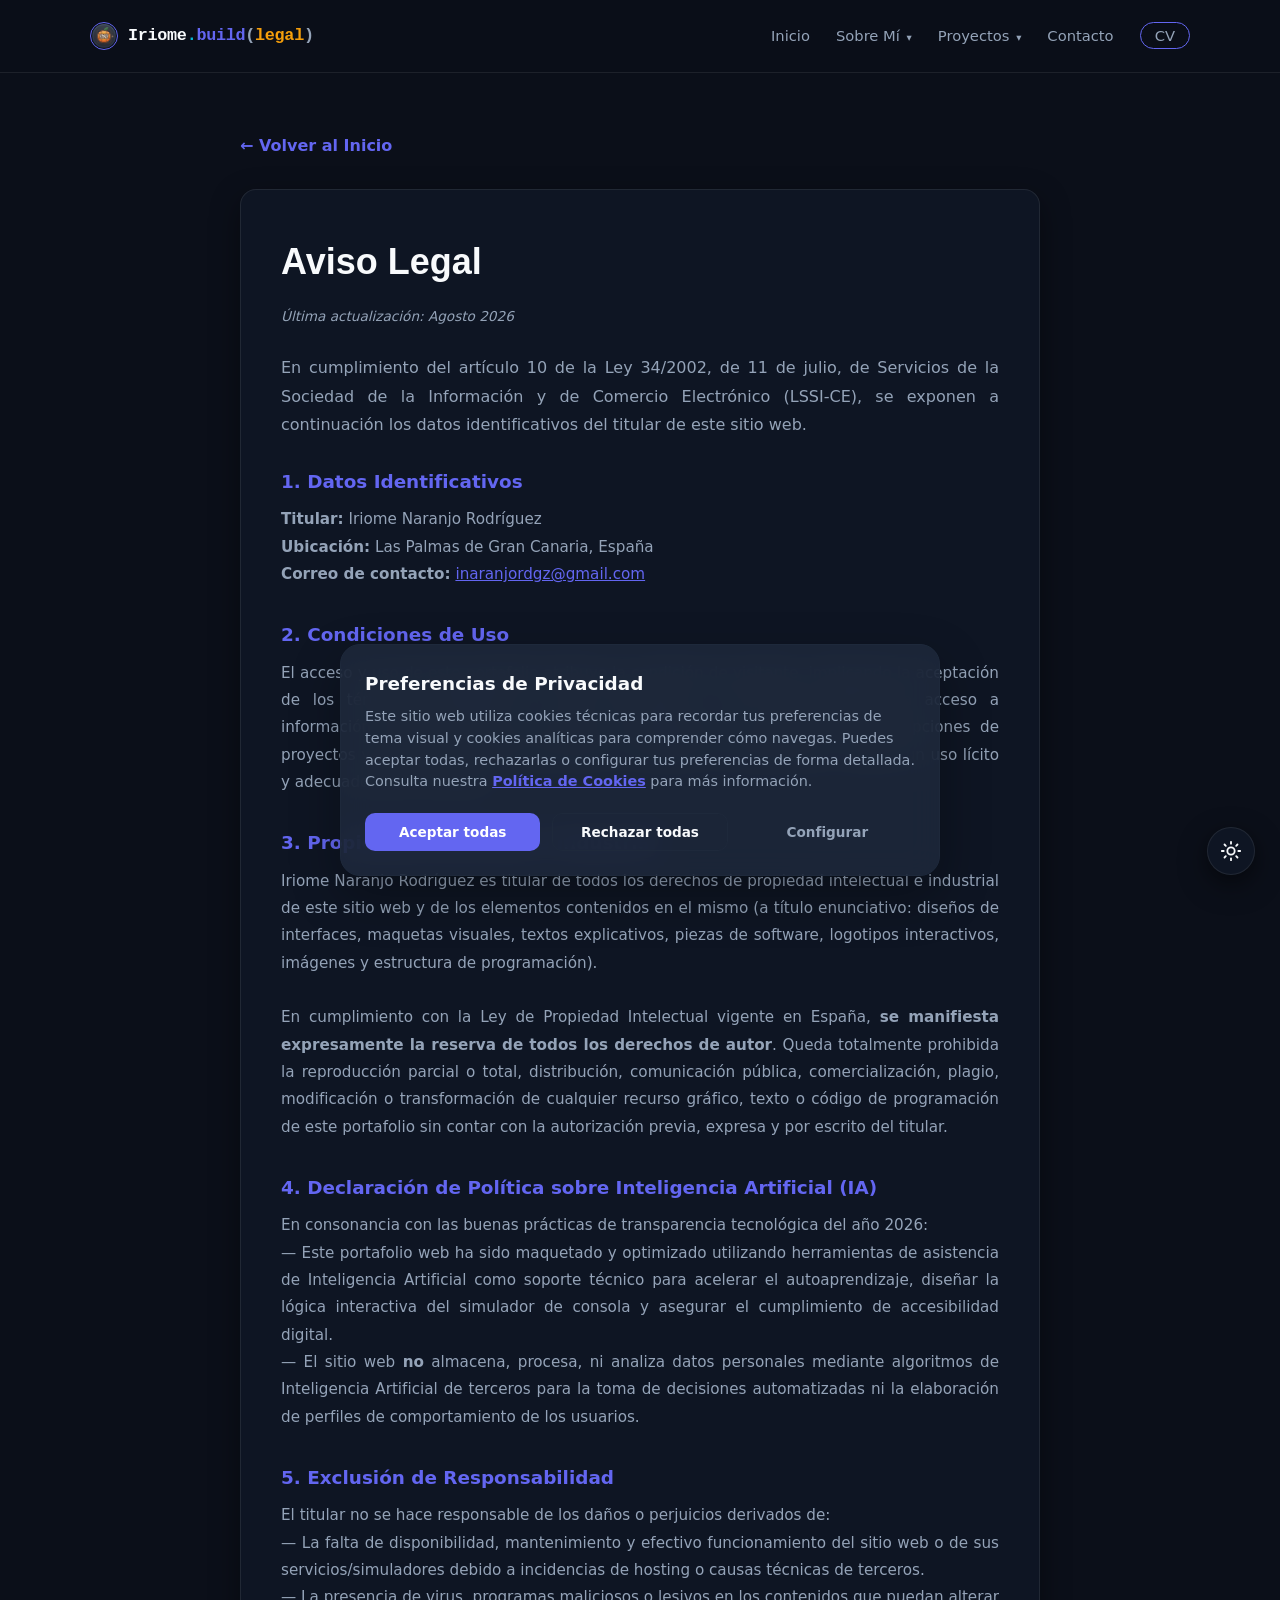
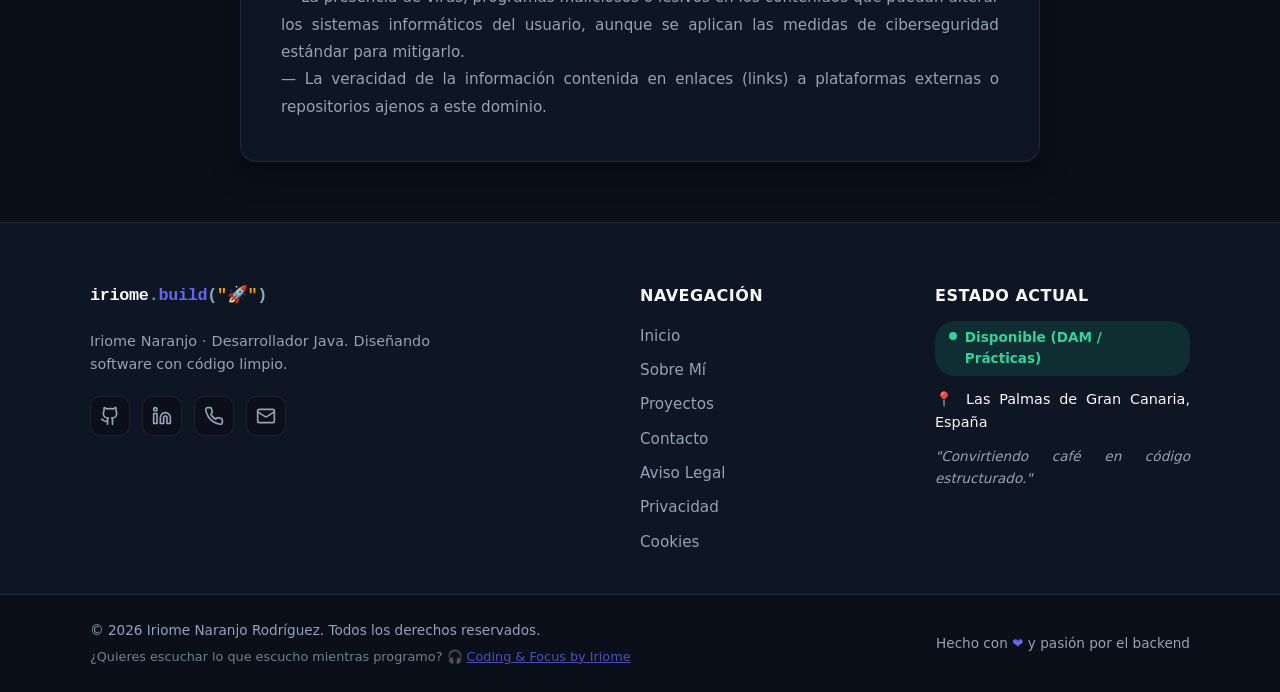
==== commit 42aad5c9: "♻️ refactor(core): optimización integral para backend DAM, accesibilidad WCAG 2.2, RGPD y roadmap ac" ====
--- a/aviso-legal.html
+++ b/aviso-legal.html
@@ -5,7 +5,17 @@
     <meta name="viewport" content="width=device-width, initial-scale=1.0">
     <meta http-equiv="Content-Security-Policy" content="default-src 'self'; script-src 'self' 'unsafe-inline' https://www.googletagmanager.com; style-src 'self' 'unsafe-inline' https://fonts.googleapis.com; font-src 'self' https://fonts.gstatic.com data:; img-src 'self' data: https:; connect-src 'self' https://www.google-analytics.com https://analytics.google.com;">
     <title>Aviso Legal · Iriome Naranjo - Desarrollador Backend Java</title>
-    <meta name="description" content="Aviso Legal regulador de las condiciones de uso, propiedad intelectual y datos identificativos de Iriome Naranjo de conformidad con la LSSI-CE.">
+    <meta name="description" content="Aviso Legal regulador de las condiciones de uso, propiedad intelectual y datos identificativos de Iriome Naranjo de conformidad con la LSSI-CE."><!-- Google Consent Mode v2 -->
+    <script>
+        window.dataLayer = window.dataLayer || [];
+        function gtag(){dataLayer.push(arguments);}
+        gtag('consent', 'default', {
+            'analytics_storage': 'denied',
+            'ad_storage': 'denied',
+            'ad_user_data': 'denied',
+            'ad_personalization': 'denied'
+        });
+    </script>
 
     <!-- Google Tag Manager -->
     <script>(function (w, d, s, l, i) {
@@ -27,18 +37,6 @@
     
     <!-- Canonical -->
     <link rel="canonical" href="https://devnaranjo.github.io/Portfolio/aviso-legal.html">
-
-        <!-- Google Consent Mode v2 -->
-    <script>
-        window.dataLayer = window.dataLayer || [];
-        function gtag(){dataLayer.push(arguments);}
-        gtag('consent', 'default', {
-            'analytics_storage': 'denied',
-            'ad_storage': 'denied',
-            'ad_user_data': 'denied',
-            'ad_personalization': 'denied'
-        });
-    </script>
     <script>
         (function() {
             const savedTheme = localStorage.getItem('theme');
@@ -71,21 +69,15 @@
                         <li><a href="sobre-mi.html#about-section">Mi Historia</a></li>
                         <li><a href="sobre-mi.html#experience-section">Experiencia y Formación</a></li>
                         <li><a href="sobre-mi.html#challenges-section">RoadMap</a></li>
-                        <li><a href="sobre-mi.html#availability-calendar">Calendario</a></li>
+                        <li><a href="sobre-mi.html#availability-section">Disponibilidad</a></li>
                     </ul>
                 </li>
                 <li class="dropdown">
                     <a href="proyectos.html" id="nav-link-projects" class="dropbtn">Proyectos <span class="arrow">▾</span></a>
                     <ul class="dropdown-content">
                         <li><a href="proyecto-habitly.html">Habitly</a></li>
-                        <li><a href="proyecto-splitit.html">SplitIt</a></li>
-                        <li class="dropdown-submenu">
-                            <span class="submenu-title">Automatización RPA <span class="arrow-right">▸</span></span>
-                            <ul class="dropdown-submenu-content">
-                                <li><a href="proyecto-rpa.html">RPA Soporte (PAD)</a></li>
-                                <li><a href="proyecto-rpa-resumen.html">Resúmenes IA (PAD)</a></li>
-                            </ul>
-                        </li>
+                        <li><a href="proyecto-splitit.html">Split It</a></li>
+                        <li><a href="proyecto-elpiedrero.html">El Piedrero</a></li>
                         <li><a href="proyectos.html">Ver todos</a></li>
                     </ul>
                 </li>
@@ -183,9 +175,6 @@
                     </a>
                     <a href="https://linkedin.com/in/inaranjorodriguez" target="_blank" rel="noopener noreferrer" aria-label="LinkedIn">
                         <svg width="20" height="20" viewBox="0 0 24 24" fill="none" stroke="currentColor" stroke-width="2" stroke-linecap="round" stroke-linejoin="round"><path d="M16 8a6 6 0 0 1 6 6v7h-4v-7a2 2 0 0 0-2-2 2 2 0 0 0-2 2v7h-4v-7a6 6 0 0 1 6-6z"/><rect x="2" y="9" width="4" height="12"/><circle cx="4" cy="4" r="2"/></svg>
-                    </a>
-                    <a href="https://www.instagram.com/devnaranjo25/" target="_blank" rel="noopener noreferrer" aria-label="Instagram">
-                        <svg width="20" height="20" viewBox="0 0 24 24" fill="none" stroke="currentColor" stroke-width="2" stroke-linecap="round" stroke-linejoin="round"><rect x="2" y="2" width="20" height="20" rx="5" ry="5"/><path d="M16 11.37A4 4 0 1 1 12.63 8 4 4 0 0 1 16 11.37z"/><line x1="17.5" y1="6.5" x2="17.51" y2="6.5"/></svg>
                     </a>
                     <a href="#" data-contact="phone" aria-label="Teléfono" id="footer-phone">
                         <svg width="20" height="20" viewBox="0 0 24 24" fill="none" stroke="currentColor" stroke-width="2" stroke-linecap="round" stroke-linejoin="round"><path d="M22 16.92v3a2 2 0 0 1-2.18 2 19.79 19.79 0 0 1-8.63-3.07 19.5 19.5 0 0 1-6-6 19.79 19.79 0 0 1-3.07-8.67A2 2 0 0 1 4.11 2h3a2 2 0 0 1 2 1.72 12.84 12.84 0 0 0 .7 2.81 2 2 0 0 1-.45 2.11L8.09 9.91a16 16 0 0 0 6 6l1.27-1.27a2 2 0 0 1 2.11-.45 12.84 12.84 0 0 0 2.81.7A2 2 0 0 1 22 16.92z"/></svg>
--- a/src/css/style.css
+++ b/src/css/style.css
@@ -1,42 +1,3 @@
-@font-face {
-    font-family: 'Outfit';
-    font-style: normal;
-    font-weight: 300 800;
-    font-display: swap;
-    src: url('../assets/fonts/outfit-normal.woff2') format('woff2-variations'),
-         url('../assets/fonts/outfit-normal.woff2') format('woff2');
-    unicode-range: U+0000-00FF, U+0131, U+0152-0153, U+02BB-02BC, U+02C6, U+02DA, U+02DC, U+2000-206F, U+20AC, U+2122, U+2191, U+2193, U+2212, U+2215, U+FEFF, U+FFFD;
-}
-
-@font-face {
-    font-family: 'Outfit';
-    font-style: normal;
-    font-weight: 300 800;
-    font-display: swap;
-    src: url('../assets/fonts/outfit-latin-ext.woff2') format('woff2-variations'),
-         url('../assets/fonts/outfit-latin-ext.woff2') format('woff2');
-    unicode-range: U+0100-02BA, U+02BD-02C5, U+02C7-02CC, U+02CE-02D7, U+02DD-02FF, U+0304, U+0308, U+0329, U+1D00-1DBF, U+1E00-1E9F, U+1EF2-1EFF, U+2020, U+20A0-20AB, U+20AD-20C0, U+2113, U+2C60-2C7F, U+A720-A7FF;
-}
-
-@font-face {
-    font-family: 'Lora';
-    font-style: normal;
-    font-weight: 400 700;
-    font-display: swap;
-    src: url('../assets/fonts/lora-normal.woff2') format('woff2');
-    unicode-range: U+0000-00FF, U+0131, U+0152-0153, U+02BB-02BC, U+02C6, U+02DA, U+02DC, U+2000-206F, U+20AC, U+2122, U+2191, U+2193, U+2212, U+2215, U+FEFF, U+FFFD;
-}
-
-@font-face {
-    font-family: 'Lora';
-    font-style: italic;
-    font-weight: 400 700;
-    font-display: swap;
-    src: url('../assets/fonts/lora-italic.woff2') format('woff2');
-    unicode-range: U+0000-00FF, U+0131, U+0152-0153, U+02BB-02BC, U+02C6, U+02DA, U+02DC, U+2000-206F, U+20AC, U+2122, U+2191, U+2193, U+2212, U+2215, U+FEFF, U+FFFD;
-}
-
-
 :root {
     --bg-primary: #F8FAFC;
     --bg-secondary: #FFFFFF;
@@ -44,7 +5,7 @@
     --bg-glass: rgba(255, 255, 255, 0.72);
     --text-primary: #0F172A;
     --text-secondary: #475569;
-    --text-muted: #64748B;
+    --text-muted: #475569; /* Contraste > 4.5:1 conforme a WCAG 2.2 AA */
     --accent-cyan: #0891B2;
     --accent-cyan-hover: #0E7490;
     --accent-rose: #4F46E5;
@@ -75,7 +36,7 @@
     --bg-glass: rgba(15, 23, 42, 0.75);
     --text-primary: #F8FAFC;
     --text-secondary: #94A3B8;
-    --text-muted: #64748B;
+    --text-muted: #94A3B8; /* Contraste > 7:1 conforme a WCAG 2.2 AA */
     --accent-cyan: #06B6D4;
     --accent-cyan-hover: #22D3EE;
     --accent-rose: #6366F1;
@@ -123,6 +84,16 @@
     transition: background-color 0.5s ease, color 0.5s ease;
 }
 
+/* Accesibilidad de foco por teclado visible (WCAG 2.2 AA) */
+a:focus-visible,
+button:focus-visible,
+input:focus-visible,
+textarea:focus-visible,
+select:focus-visible {
+    outline: 2px solid var(--accent-cyan) !important;
+    outline-offset: 3px !important;
+}
+
 p {
     text-align: justify;
     text-justify: inter-word;
@@ -917,7 +888,7 @@
 }
 
 .code-ln {
-    color: #484F58;
+    color: #8B949E; /* Contraste 4.6:1 sobre #0D1117 (WCAG 2.2 AA) */
     user-select: none;
     min-width: 16px;
     text-align: right;
@@ -1296,6 +1267,10 @@
     padding: 30px 20px;
 }
 
+.profile-card p {
+    text-align: center;
+}
+
 
 .profile-img-container {
     width: 130px;
@@ -1325,18 +1300,21 @@
 .profile-card h3 {
     font-size: 1.3rem;
     margin-bottom: 5px;
+    text-align: center;
 }
 
 .profile-role {
     color: var(--text-secondary);
     font-size: 0.95rem;
     margin-bottom: 5px;
+    text-align: center;
 }
 
 .profile-location {
     color: var(--accent-rose);
     font-size: 0.85rem;
     font-weight: 600;
+    text-align: center;
 }
 
 .calendar-card h3, .strengths-card h3 {
@@ -1852,7 +1830,10 @@
     }
     
     .nav-links .dropdown-content li a {
-        padding: 8px 24px;
+        padding: 10px 24px;
+        min-height: 44px;
+        display: flex;
+        align-items: center;
     }
     
     .nav-links .dropdown:hover .dropdown-content,
@@ -1930,7 +1911,7 @@
     visibility: hidden;
     position: absolute;
     background-color: #FFFFFF;
-    min-width: 200px;
+    min-width: 215px;
     box-shadow: 0 10px 30px rgba(0, 0, 0, 0.12);
     border: 1px solid #E2E8F0;
     border-radius: 10px;
@@ -1966,6 +1947,7 @@
     font-size: 0.88rem;
     text-align: left;
     font-weight: 500;
+    white-space: nowrap;
     transition: var(--transition-smooth);
 }
 
@@ -2210,16 +2192,56 @@
 
 .project-card-actions {
     display: flex;
-    gap: 12px;
+    flex-wrap: wrap;
+    gap: 10px;
     margin-top: 0;
 }
 
 .project-card-actions .btn {
-    flex: 1;
-    padding: 10px 16px;
+    flex: 1 1 calc(50% - 10px);
+    display: inline-flex;
+    align-items: center;
+    justify-content: center;
+    gap: 6px;
+    padding: 10px 12px;
     font-size: 0.85rem;
     border-radius: 20px;
-}
+    white-space: nowrap;
+    text-decoration: none;
+}
+
+.project-card-actions .btn-full {
+    flex: 1 1 100%;
+}
+
+@media (max-width: 600px) {
+    .project-card-actions {
+        flex-direction: column;
+    }
+    .project-card-actions .btn {
+        flex: 1 1 100% !important;
+        width: 100%;
+        min-height: 44px;
+    }
+}
+
+.btn-releases {
+    background: #FFFF5C;
+    border: 1px solid #E6E648;
+    color: #0F172A !important;
+    font-weight: 700;
+    box-shadow: 0 3px 12px rgba(255, 255, 92, 0.25);
+    text-decoration: none;
+    transition: var(--transition-smooth);
+}
+
+.btn-releases:hover {
+    background: #ffff42;
+    transform: translateY(-2px);
+    box-shadow: 0 6px 18px rgba(255, 255, 92, 0.4);
+    color: #0F172A !important;
+}
+
 
 
 
@@ -3374,153 +3396,6 @@
     }
 }
 
-/* ==========================================================================
-   Componente: Botón y Tarjeta 'Lo Esencial 🔍' (Resumen Ejecutivo)
-   ========================================================================== */
-.btn-essential {
-    display: inline-flex;
-    align-items: center;
-    gap: 8px;
-    background: linear-gradient(135deg, rgba(6, 182, 212, 0.12) 0%, rgba(99, 102, 241, 0.12) 100%);
-    border: 1px solid rgba(6, 182, 212, 0.35);
-    color: var(--text-primary);
-    padding: 8px 18px;
-    border-radius: 30px;
-    font-family: var(--font-sans);
-    font-size: 0.88rem;
-    font-weight: 700;
-    cursor: pointer;
-    box-shadow: 0 4px 15px rgba(6, 182, 212, 0.08);
-    transition: var(--transition-smooth);
-}
-
-.btn-essential:hover {
-    background: linear-gradient(135deg, rgba(6, 182, 212, 0.22) 0%, rgba(99, 102, 241, 0.22) 100%);
-    border-color: var(--accent-cyan);
-    color: #FFFFFF;
-    transform: translateY(-2px);
-    box-shadow: var(--shadow-glow);
-}
-
-.essential-summary-card {
-    background: var(--bg-card);
-    backdrop-filter: blur(16px);
-    -webkit-backdrop-filter: blur(16px);
-    border: 1.5px solid rgba(6, 182, 212, 0.35);
-    border-radius: 16px;
-    padding: 24px 28px;
-    margin-bottom: 35px;
-    box-shadow: 0 20px 40px rgba(0, 0, 0, 0.35), 0 0 20px rgba(6, 182, 212, 0.12);
-    animation: fadeInDown 0.4s cubic-bezier(0.4, 0, 0.2, 1);
-}
-
-@keyframes fadeInDown {
-    from {
-        opacity: 0;
-        transform: translateY(-12px);
-    }
-    to {
-        opacity: 1;
-        transform: translateY(0);
-    }
-}
-
-.essential-summary-header {
-    display: flex;
-    justify-content: space-between;
-    align-items: flex-start;
-    padding-bottom: 16px;
-    border-bottom: 1px solid var(--border-color);
-    margin-bottom: 20px;
-}
-
-.essential-badge {
-    display: inline-block;
-    background: rgba(6, 182, 212, 0.12);
-    color: var(--accent-cyan);
-    border: 1px solid rgba(6, 182, 212, 0.25);
-    padding: 3px 10px;
-    border-radius: 12px;
-    font-family: var(--font-mono);
-    font-size: 0.72rem;
-    font-weight: 700;
-}
-
-.essential-close-btn {
-    background: none;
-    border: 1px solid var(--border-color);
-    color: var(--text-secondary);
-    width: 32px;
-    height: 32px;
-    border-radius: 50%;
-    display: flex;
-    align-items: center;
-    justify-content: center;
-    cursor: pointer;
-    font-size: 0.9rem;
-    transition: var(--transition-smooth);
-}
-
-.essential-close-btn:hover {
-    background-color: rgba(239, 68, 68, 0.15);
-    border-color: #EF4444;
-    color: #EF4444;
-    transform: scale(1.1);
-}
-
-.essential-grid {
-    display: grid;
-    grid-template-columns: repeat(auto-fit, minmax(260px, 1fr));
-    gap: 24px;
-}
-
-.essential-col {
-    display: flex;
-    flex-direction: column;
-    gap: 10px;
-}
-
-.essential-col-title {
-    font-family: var(--font-sans);
-    font-size: 0.95rem;
-    font-weight: 700;
-    color: var(--accent-rose);
-    border-bottom: 1px dashed rgba(255, 255, 255, 0.08);
-    padding-bottom: 6px;
-}
-
-.essential-text {
-    font-size: 0.88rem;
-    color: var(--text-secondary);
-    line-height: 1.55;
-    margin: 0;
-}
-
-.essential-list {
-    list-style: none;
-    padding: 0;
-    margin: 0;
-    display: flex;
-    flex-direction: column;
-    gap: 8px;
-}
-
-.essential-list li {
-    font-size: 0.86rem;
-    color: var(--text-secondary);
-    line-height: 1.5;
-    position: relative;
-    padding-left: 14px;
-}
-
-.essential-list li::before {
-    content: "•";
-    position: absolute;
-    left: 0;
-    color: var(--accent-cyan);
-    font-weight: bold;
-}
-
 
 /* Reducción de movimiento para accesibilidad y bajo consumo */
 @media (prefers-reduced-motion: reduce) {
@@ -3531,3 +3406,696 @@
         scroll-behavior: auto !important;
     }
 }
+
+/* ========================================================================== */
+/* Carrusel de Imágenes - El Piedrero (v1.1-Beta) - Chasis Nativo Android     */
+/* ========================================================================== */
+.elpiedrero-gallery-card {
+    margin-top: 25px;
+    margin-bottom: 35px;
+    padding: 30px;
+    border: 1px solid rgba(6, 182, 212, 0.25);
+    background: linear-gradient(135deg, rgba(6, 182, 212, 0.03) 0%, transparent 100%);
+    border-radius: 20px;
+    position: relative;
+    overflow: hidden;
+}
+
+.gallery-header {
+    display: flex;
+    justify-content: space-between;
+    align-items: center;
+    flex-wrap: wrap;
+    gap: 15px;
+    margin-bottom: 12px;
+}
+
+.gallery-tag {
+    font-family: var(--font-mono);
+    font-size: 0.78rem;
+    color: var(--accent-cyan);
+    font-weight: 700;
+    letter-spacing: 1px;
+    text-transform: uppercase;
+}
+
+.gallery-title {
+    font-family: var(--font-serif);
+    font-size: 1.35rem;
+    font-weight: 700;
+    margin: 4px 0 0 0;
+    color: var(--text-primary);
+    display: flex;
+    align-items: center;
+    gap: 12px;
+    flex-wrap: wrap;
+}
+
+.gallery-version-badge {
+    background: rgba(245, 158, 11, 0.15);
+    color: #F59E0B;
+    border: 1px solid rgba(245, 158, 11, 0.35);
+    font-size: 0.75rem;
+    padding: 3px 10px;
+    border-radius: 20px;
+    font-weight: 700;
+    font-family: var(--font-mono);
+}
+
+.gallery-dev-pill {
+    font-size: 0.8rem;
+    color: var(--text-secondary);
+    background: var(--bg-primary);
+    border: 1px solid var(--border-color);
+    padding: 5px 12px;
+    border-radius: 20px;
+    font-weight: 600;
+}
+
+.gallery-subtitle {
+    color: var(--text-secondary);
+    font-size: 0.92rem;
+    line-height: 1.6;
+    margin-top: 0;
+    margin-bottom: 25px;
+}
+
+.carousel-container {
+    display: grid;
+    grid-template-columns: 310px 1fr;
+    gap: 35px;
+    align-items: start;
+    width: 100%;
+    max-width: 100%;
+    box-sizing: border-box;
+}
+
+.carousel-phone-wrapper {
+    display: flex;
+    flex-direction: column;
+    align-items: center;
+    width: 100%;
+    min-width: 0;
+    max-width: 100%;
+    position: relative;
+    box-sizing: border-box;
+}
+
+/* Chasis de Smartphone Android (Inspirado en Google Pixel / Samsung Galaxy) */
+.android-mockup,
+.phone-mockup {
+    position: relative;
+    width: 100%;
+    max-width: 280px;
+    aspect-ratio: 400 / 818;
+    margin: 0 auto;
+    background: #0B0F19;
+    border-radius: 32px;
+    border: 4px solid #2D3748;
+    box-shadow: 0 20px 50px rgba(0, 0, 0, 0.55),
+                0 0 0 1px rgba(255, 255, 255, 0.08),
+                0 0 25px rgba(6, 182, 212, 0.15);
+    overflow: hidden;
+    touch-action: pan-y;
+    user-select: none;
+    -webkit-user-select: none;
+}
+
+/* Micro-ranura de altavoz frontal superior en el bisel */
+.android-speaker-slit {
+    position: absolute;
+    top: 4px;
+    left: 50%;
+    transform: translateX(-50%);
+    width: 36px;
+    height: 3px;
+    background: #1A202C;
+    border-radius: 2px;
+    z-index: 12;
+    pointer-events: none;
+}
+
+/* Cámara frontal Punch-Hole Android centrada (Infinity-O / Pinhole) */
+.android-punchhole {
+    position: absolute;
+    top: 10px;
+    left: 50%;
+    transform: translateX(-50%);
+    width: 11px;
+    height: 11px;
+    background: #000000;
+    border-radius: 50%;
+    z-index: 12;
+    box-shadow: 0 0 0 1px rgba(255, 255, 255, 0.12);
+    display: flex;
+    align-items: center;
+    justify-content: center;
+    pointer-events: none;
+}
+
+.android-lens-reflection {
+    width: 4px;
+    height: 4px;
+    border-radius: 50%;
+    background: radial-gradient(circle at 35% 35%, #06B6D4 0%, #0F172A 85%);
+    opacity: 0.85;
+}
+
+/* Barra de navegación por gestos inferior nativa de Android 13/14 / Material 3 */
+.android-gesture-pill {
+    position: absolute;
+    bottom: 6px;
+    left: 50%;
+    transform: translateX(-50%);
+    width: 66px;
+    height: 3.5px;
+    background: rgba(255, 255, 255, 0.45);
+    border-radius: 4px;
+    z-index: 12;
+    pointer-events: none;
+    backdrop-filter: blur(4px);
+    -webkit-backdrop-filter: blur(4px);
+}
+
+/* Contenedor de Diapositivas */
+.carousel-track-wrapper {
+    width: 100%;
+    height: 100%;
+    position: relative;
+    overflow: hidden;
+    background: #0B0F19;
+}
+
+.carousel-track {
+    width: 100%;
+    height: 100%;
+    position: relative;
+}
+
+.carousel-slide {
+    position: absolute;
+    top: 0;
+    left: 0;
+    width: 100%;
+    height: 100%;
+    opacity: 0;
+    visibility: hidden;
+    transition: opacity 0.3s ease;
+    pointer-events: none;
+}
+
+.carousel-slide.active {
+    opacity: 1;
+    visibility: visible;
+    pointer-events: auto;
+}
+
+.carousel-slide img {
+    width: 100%;
+    height: 100%;
+    object-fit: cover;
+    display: block;
+    user-select: none;
+    -webkit-user-select: none;
+    pointer-events: none;
+}
+
+/* Barra de Navegación Ergonómica (Exterior a la pantalla, optimizada para móvil y escritorio) */
+.carousel-nav-toolbar {
+    display: flex;
+    align-items: center;
+    justify-content: space-between;
+    gap: 12px;
+    margin-top: 16px;
+    width: 100%;
+    max-width: 280px;
+}
+
+.carousel-nav-arrow {
+    width: 42px;
+    height: 42px;
+    border-radius: 50%;
+    background: var(--bg-primary);
+    border: 1px solid var(--border-color);
+    color: var(--text-primary);
+    display: flex;
+    align-items: center;
+    justify-content: center;
+    cursor: pointer;
+    transition: var(--transition-fast);
+    flex-shrink: 0;
+    box-shadow: var(--shadow-subtle);
+}
+
+.carousel-nav-arrow:hover {
+    background: var(--accent-cyan);
+    color: #000000;
+    border-color: var(--accent-cyan);
+    transform: scale(1.08);
+    box-shadow: 0 4px 15px rgba(6, 182, 212, 0.35);
+}
+
+.carousel-nav-arrow:active {
+    transform: scale(0.95);
+}
+
+.carousel-nav-center {
+    display: flex;
+    flex-direction: column;
+    align-items: center;
+    gap: 7px;
+    flex-grow: 1;
+}
+
+.carousel-counter {
+    font-family: var(--font-mono);
+    font-size: 0.8rem;
+    color: var(--text-secondary);
+    background: var(--bg-primary);
+    border: 1px solid var(--border-color);
+    padding: 3px 10px;
+    border-radius: 12px;
+    font-weight: 600;
+}
+
+.carousel-dots {
+    display: flex;
+    gap: 7px;
+    align-items: center;
+    justify-content: center;
+}
+
+.carousel-dot {
+    width: 8px;
+    height: 8px;
+    border-radius: 50%;
+    background: var(--border-color);
+    border: none;
+    cursor: pointer;
+    transition: all 0.3s ease;
+    padding: 0;
+}
+
+.carousel-dot.active {
+    background: var(--accent-cyan);
+    width: 22px;
+    border-radius: 10px;
+    box-shadow: 0 0 10px rgba(6, 182, 212, 0.6);
+}
+
+/* Panel de Detalles */
+.carousel-details-panel {
+    display: flex;
+    flex-direction: column;
+    gap: 20px;
+    justify-content: center;
+    min-width: 0;
+    max-width: 100%;
+    box-sizing: border-box;
+}
+
+.carousel-info-box {
+    background: var(--bg-primary);
+    border: 1px solid var(--border-color);
+    border-radius: 16px;
+    padding: 24px;
+    box-shadow: var(--shadow-subtle);
+    border-left: 4px solid var(--accent-cyan);
+    transition: var(--transition-smooth);
+    width: 100%;
+    max-width: 100%;
+    box-sizing: border-box;
+    overflow-wrap: break-word;
+    word-break: break-word;
+}
+
+.carousel-slide-badge {
+    font-family: var(--font-mono);
+    font-size: 0.75rem;
+    color: #F59E0B;
+    background: rgba(245, 158, 11, 0.12);
+    padding: 3px 8px;
+    border-radius: 6px;
+    font-weight: 700;
+    display: inline-block;
+    margin-bottom: 8px;
+}
+
+.carousel-slide-title {
+    font-family: var(--font-serif);
+    font-size: 1.25rem;
+    font-weight: 700;
+    color: var(--text-primary);
+    margin: 0 0 10px 0;
+}
+
+.carousel-slide-desc {
+    color: var(--text-secondary);
+    font-size: 0.92rem;
+    line-height: 1.65;
+    margin: 0 0 15px 0;
+    overflow-wrap: break-word;
+    word-break: break-word;
+}
+
+.carousel-slide-features {
+    display: flex;
+    flex-wrap: wrap;
+    gap: 8px;
+}
+
+.feature-chip {
+    display: inline-flex;
+    align-items: center;
+    gap: 5px;
+    font-size: 0.78rem;
+    font-weight: 600;
+    padding: 4px 10px;
+    border-radius: 8px;
+    background: rgba(6, 182, 212, 0.08);
+    border: 1px solid rgba(6, 182, 212, 0.2);
+    color: var(--accent-cyan);
+}
+
+/* Enlace de Zoom / Captura en Alta Resolución */
+.carousel-zoom-wrapper {
+    margin-top: 18px;
+    padding-top: 14px;
+    border-top: 1px solid var(--border-color);
+    display: flex;
+    justify-content: flex-start;
+    align-items: center;
+    width: 100%;
+    box-sizing: border-box;
+}
+
+.carousel-zoom-link {
+    display: inline-flex;
+    align-items: center;
+    gap: 7px;
+    font-size: 0.8rem;
+    color: var(--accent-cyan);
+    text-decoration: none;
+    font-weight: 600;
+    padding: 7px 13px;
+    border-radius: 8px;
+    background: rgba(6, 182, 212, 0.08);
+    border: 1px solid rgba(6, 182, 212, 0.25);
+    transition: var(--transition-fast);
+    box-sizing: border-box;
+    max-width: 100%;
+}
+
+.carousel-zoom-link:hover {
+    background: rgba(6, 182, 212, 0.18);
+    border-color: var(--accent-cyan);
+    color: #FFFFFF;
+    transform: translateY(-1px);
+}
+
+/* Miniaturas de Acceso Directo */
+.carousel-thumbnails-section {
+    background: var(--bg-primary);
+    border: 1px solid var(--border-color);
+    border-radius: 14px;
+    padding: 16px;
+}
+
+.carousel-thumbnails {
+    display: grid;
+    grid-template-columns: repeat(7, 1fr);
+    gap: 8px;
+}
+
+.thumb-btn {
+    background: var(--bg-secondary);
+    border: 2px solid var(--border-color);
+    border-radius: 10px;
+    padding: 6px 4px;
+    cursor: pointer;
+    text-align: center;
+    display: flex;
+    flex-direction: column;
+    align-items: center;
+    gap: 6px;
+    transition: var(--transition-fast);
+}
+
+.thumb-btn img {
+    width: 100%;
+    aspect-ratio: 400 / 818;
+    object-fit: cover;
+    border-radius: 6px;
+}
+
+.thumb-btn span {
+    font-size: 0.68rem;
+    font-weight: 600;
+    color: var(--text-secondary);
+    white-space: nowrap;
+    overflow: hidden;
+    text-overflow: ellipsis;
+    max-width: 100%;
+}
+
+.thumb-btn:hover {
+    border-color: var(--accent-cyan);
+    transform: translateY(-2px);
+}
+
+.thumb-btn.active {
+    border-color: var(--accent-cyan);
+    background: rgba(6, 182, 212, 0.08);
+    box-shadow: 0 0 12px rgba(6, 182, 212, 0.3);
+}
+
+.thumb-btn.active span {
+    color: var(--accent-cyan);
+    font-weight: 700;
+}
+
+/* ========================================================================== */
+/* Adaptación Responsive para Móviles y Tablets                               */
+/* ========================================================================== */
+@media (max-width: 880px) {
+    .elpiedrero-gallery-card {
+        padding: 20px 14px;
+        margin-top: 20px;
+        margin-bottom: 25px;
+        border-radius: 16px;
+        box-sizing: border-box;
+        max-width: 100%;
+    }
+
+    .gallery-header {
+        flex-direction: column;
+        align-items: flex-start;
+        gap: 8px;
+    }
+
+    .gallery-title {
+        font-size: 1.2rem;
+        gap: 8px;
+    }
+
+    .gallery-subtitle {
+        font-size: 0.88rem;
+        margin-bottom: 20px;
+    }
+
+    .carousel-container {
+        grid-template-columns: 1fr;
+        gap: 20px;
+    }
+
+    .android-mockup,
+    .phone-mockup {
+        max-width: 205px;
+        border-radius: 26px;
+    }
+
+    .carousel-nav-toolbar {
+        max-width: 205px;
+        margin-top: 12px;
+    }
+
+    .carousel-details-panel {
+        gap: 14px;
+    }
+
+    .carousel-info-box {
+        padding: 16px;
+        border-radius: 14px;
+    }
+
+    .carousel-slide-title {
+        font-size: 1.15rem;
+    }
+
+    .carousel-slide-desc {
+        font-size: 0.88rem;
+        line-height: 1.6;
+    }
+
+    .carousel-zoom-wrapper {
+        flex-direction: column;
+        align-items: stretch;
+        gap: 8px;
+    }
+
+    .carousel-zoom-link {
+        width: 100%;
+        justify-content: center;
+        text-align: center;
+        padding: 8px 12px;
+    }
+
+
+    .carousel-thumbnails-section {
+        padding: 12px;
+    }
+
+    .carousel-thumbnails {
+        display: flex;
+        overflow-x: auto;
+        gap: 8px;
+        padding-bottom: 8px;
+        scrollbar-width: thin;
+        -webkit-overflow-scrolling: touch;
+        scroll-snap-type: x mandatory;
+    }
+
+    .thumb-btn {
+        flex: 0 0 64px;
+        scroll-snap-align: center;
+        padding: 4px 2px;
+    }
+
+    .thumb-btn span {
+        font-size: 0.62rem;
+    }
+}
+
+@media (max-width: 480px) {
+    .elpiedrero-gallery-card {
+        padding: 14px 10px;
+        border-radius: 14px;
+    }
+
+    .gallery-title {
+        font-size: 1.05rem;
+    }
+
+    .gallery-version-badge {
+        font-size: 0.68rem;
+        padding: 2px 7px;
+    }
+
+    .gallery-dev-pill {
+        font-size: 0.72rem;
+        padding: 3px 8px;
+    }
+
+    .gallery-subtitle {
+        font-size: 0.82rem;
+        margin-bottom: 14px;
+    }
+
+    .android-mockup,
+    .phone-mockup {
+        max-width: 185px;
+        border-radius: 22px;
+        border-width: 3px;
+    }
+
+    .android-speaker-slit {
+        width: 26px;
+        height: 2px;
+        top: 3px;
+    }
+
+    .android-punchhole {
+        width: 9px;
+        height: 9px;
+        top: 7px;
+    }
+
+    .android-gesture-pill {
+        width: 48px;
+        height: 3px;
+        bottom: 5px;
+    }
+
+    .carousel-nav-toolbar {
+        max-width: 185px;
+        gap: 8px;
+        margin-top: 10px;
+    }
+
+    .carousel-nav-arrow {
+        width: 36px;
+        height: 36px;
+    }
+
+    .carousel-counter {
+        font-size: 0.7rem;
+        padding: 2px 7px;
+    }
+
+    .carousel-dot {
+        width: 5px;
+        height: 5px;
+    }
+
+    .carousel-dot.active {
+        width: 14px;
+    }
+
+    .carousel-info-box {
+        padding: 14px 10px;
+        border-left-width: 3px;
+    }
+
+    .carousel-slide-badge {
+        font-size: 0.7rem;
+        padding: 2px 6px;
+    }
+
+    .carousel-slide-title {
+        font-size: 1.02rem;
+        margin-bottom: 8px;
+    }
+
+    .carousel-slide-desc {
+        font-size: 0.82rem;
+        line-height: 1.5;
+        margin-bottom: 12px;
+    }
+
+    .carousel-slide-features {
+        gap: 6px;
+    }
+
+    .feature-chip {
+        font-size: 0.72rem;
+        padding: 3px 7px;
+    }
+
+    .carousel-zoom-link {
+        font-size: 0.76rem;
+        padding: 7px 8px;
+    }
+
+    .carousel-thumbnails-section {
+        padding: 10px 8px;
+    }
+
+    .thumb-btn {
+        flex: 0 0 52px;
+        padding: 3px 2px;
+    }
+
+    .thumb-btn span {
+        font-size: 0.58rem;
+    }
+}
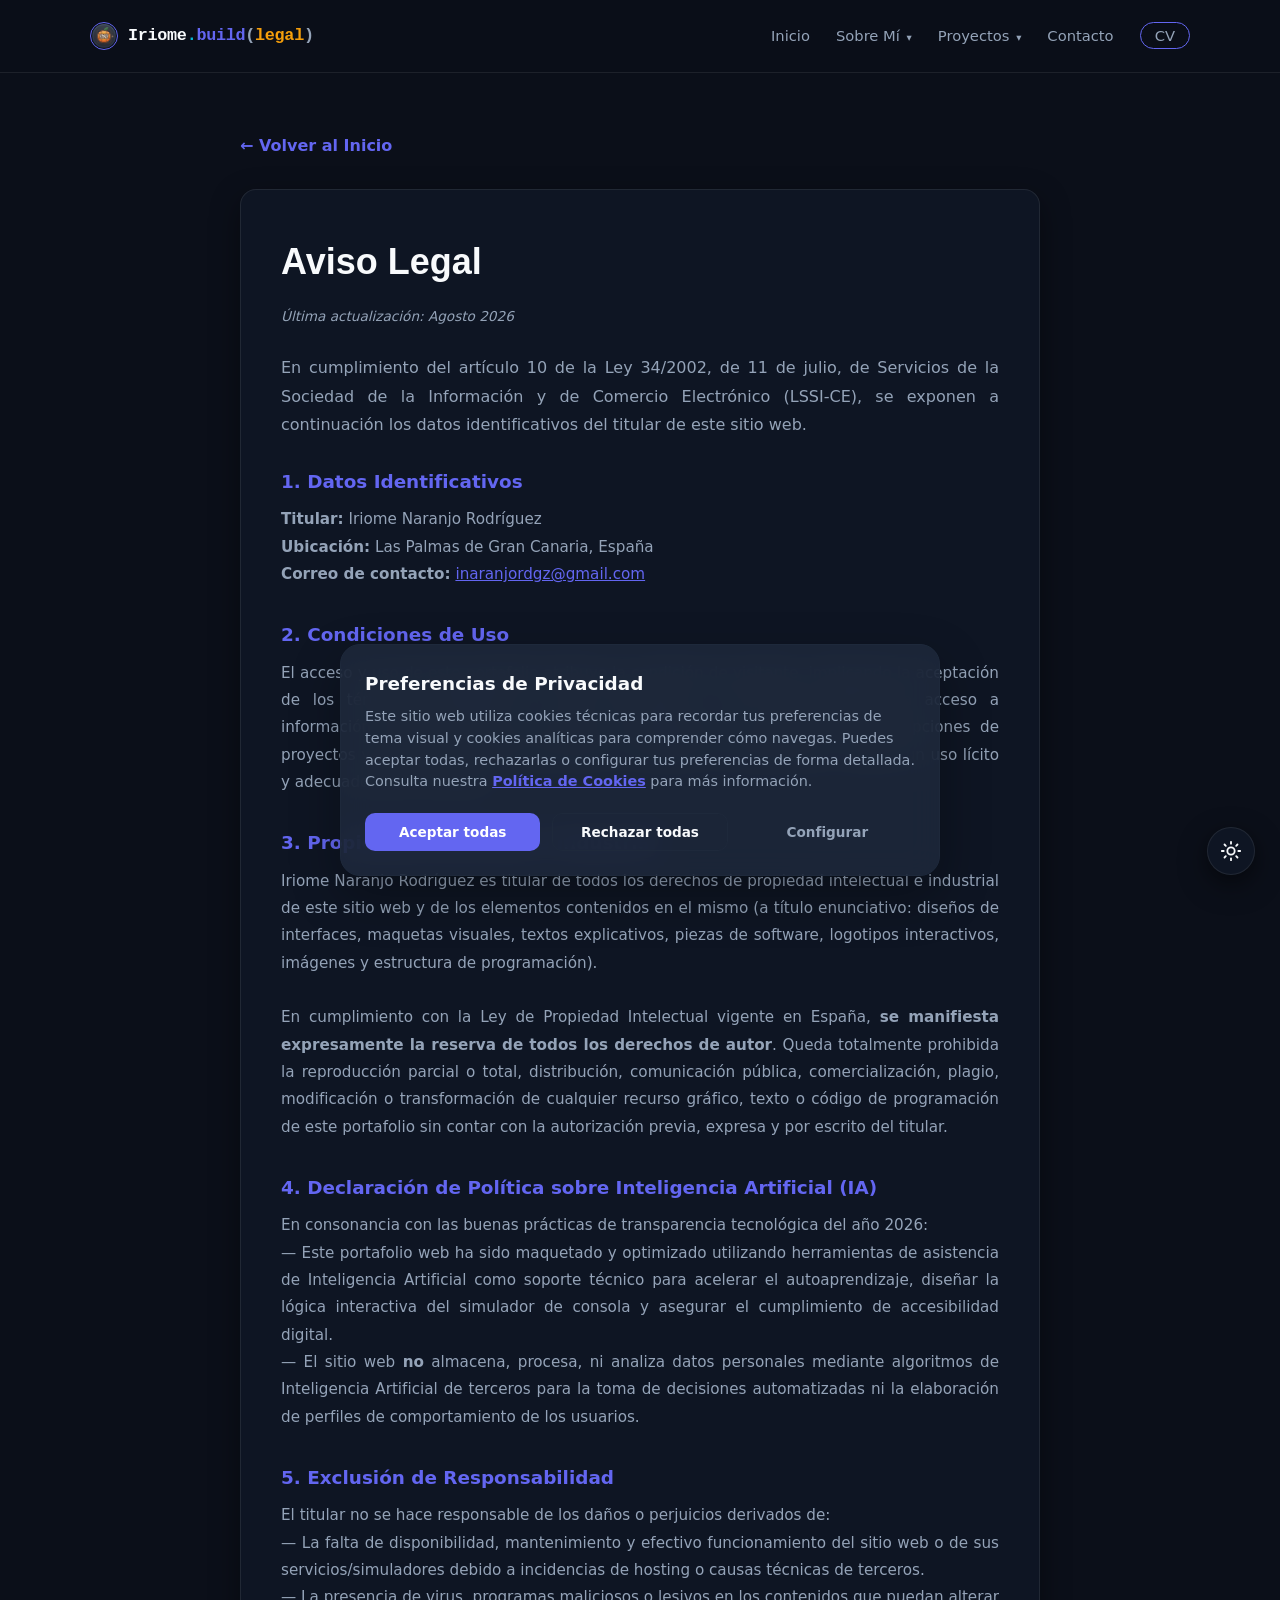
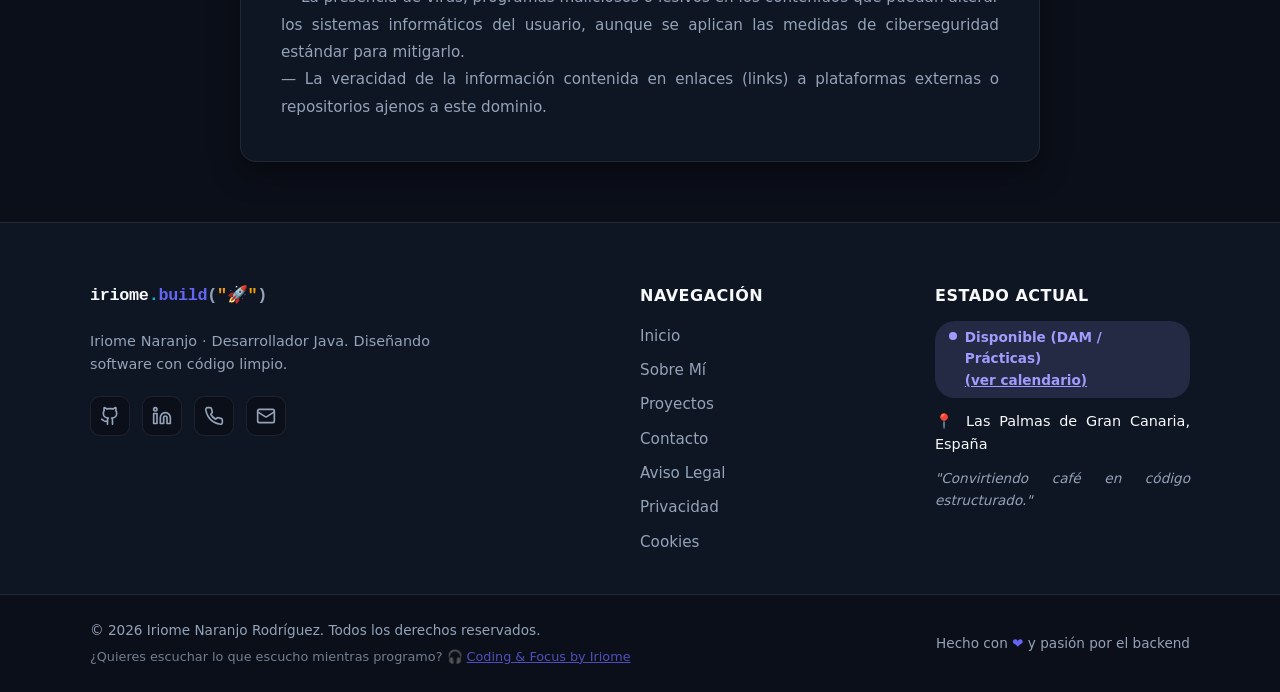
==== commit 55e9b255: "✨ feat(calendar,skills,elpiedrero): implementar vista trimestral desplegable, añadir react y actuali" ====
--- a/aviso-legal.html
+++ b/aviso-legal.html
@@ -70,6 +70,7 @@
                         <li><a href="sobre-mi.html#experience-section">Experiencia y Formación</a></li>
                         <li><a href="sobre-mi.html#challenges-section">RoadMap</a></li>
                         <li><a href="sobre-mi.html#availability-section">Disponibilidad</a></li>
+                        <li><a href="sobre-mi.html#availability-calendar">Ver Calendario</a></li>
                     </ul>
                 </li>
                 <li class="dropdown">
--- a/src/css/style.css
+++ b/src/css/style.css
@@ -1346,6 +1346,34 @@
     margin-bottom: 50px;
 }
 
+.project-header-actions {
+    display: flex;
+    gap: 12px;
+    flex-wrap: wrap;
+    align-items: center;
+}
+
+@media (max-width: 580px) {
+    .project-header-actions {
+        width: 100%;
+        margin-top: 10px;
+    }
+
+    .project-header-actions .btn {
+        flex: 1 1 calc(50% - 12px);
+        min-width: 140px;
+        justify-content: center;
+        text-align: center;
+    }
+}
+
+@media (max-width: 440px) {
+    .project-header-actions .btn {
+        flex: 1 1 100%;
+        width: 100%;
+    }
+}
+
 .project-meta {
     display: flex;
     flex-wrap: wrap;
@@ -2920,6 +2948,18 @@
     color: var(--accent-rose);
 }
 
+.skill-level-upcoming {
+    background-color: rgba(8, 145, 178, 0.08);
+    color: var(--accent-cyan);
+    border: 1px dashed rgba(8, 145, 178, 0.35);
+    padding: 1px 7px;
+}
+
+[data-theme="dark"] .skill-level-upcoming {
+    background-color: rgba(6, 182, 212, 0.12);
+    border-color: rgba(6, 182, 212, 0.4);
+}
+
 /* Invertir logos oscuros en tema oscuro para legibilidad */
 [data-theme="dark"] .icon-invert-dark {
     filter: invert(1) brightness(2);
@@ -3029,11 +3069,293 @@
    Sección: Calendario de Disponibilidad
    ========================================================================== */
 
+/* Botón Desplegable del Calendario (Lazy / Ahorro de Recursos) */
+.calendar-toggle-btn {
+    width: 100%;
+    display: flex;
+    align-items: center;
+    justify-content: space-between;
+    gap: 16px;
+    padding: 16px 20px;
+    background: var(--bg-secondary);
+    border: 1px solid var(--border-color);
+    border-radius: 12px;
+    cursor: pointer;
+    text-align: left;
+    transition: var(--transition-smooth);
+    font-family: inherit;
+    color: inherit;
+}
+
+.calendar-toggle-btn:hover {
+    border-color: var(--accent-rose);
+    background: rgba(79, 70, 229, 0.04);
+    transform: translateY(-2px);
+    box-shadow: var(--shadow-subtle);
+}
+
+.calendar-toggle-btn.is-open {
+    border-color: var(--accent-rose);
+    background: rgba(79, 70, 229, 0.03);
+}
+
+.calendar-toggle-info {
+    display: flex;
+    align-items: center;
+    gap: 14px;
+}
+
+.calendar-toggle-icon {
+    font-size: 1.5rem;
+    line-height: 1;
+    display: flex;
+    align-items: center;
+    justify-content: center;
+}
+
+.calendar-toggle-headings {
+    display: flex;
+    flex-direction: column;
+    gap: 3px;
+}
+
+.calendar-toggle-title {
+    font-size: 1.12rem;
+    font-weight: 700;
+    color: var(--text-primary);
+    margin: 0;
+    line-height: 1.3;
+}
+
+.calendar-toggle-subtitle {
+    font-size: 0.85rem;
+    color: var(--text-secondary);
+    margin: 0;
+    line-height: 1.3;
+}
+
+.calendar-toggle-badge {
+    display: inline-flex;
+    align-items: center;
+    gap: 8px;
+    padding: 6px 14px;
+    background: var(--bg-primary);
+    border: 1px solid var(--border-color);
+    border-radius: 20px;
+    font-size: 0.82rem;
+    font-weight: 600;
+    color: var(--accent-rose);
+    white-space: nowrap;
+    transition: var(--transition-smooth);
+}
+
+.calendar-toggle-btn:hover .calendar-toggle-badge {
+    border-color: var(--accent-rose);
+    background: var(--accent-rose);
+    color: #ffffff;
+}
+
+.calendar-toggle-arrow {
+    transition: transform 0.3s cubic-bezier(0.4, 0, 0.2, 1);
+}
+
+.calendar-toggle-btn.is-open .calendar-toggle-arrow {
+    transform: rotate(180deg);
+}
+
+.calendar-collapsible-body {
+    animation: fadeInCalendar 0.3s ease forwards;
+}
+
+@keyframes fadeInCalendar {
+    from {
+        opacity: 0;
+        transform: translateY(-8px);
+    }
+    to {
+        opacity: 1;
+        transform: translateY(0);
+    }
+}
+
+@media (max-width: 640px) {
+    .calendar-toggle-btn {
+        padding: 14px 16px;
+        flex-wrap: wrap;
+    }
+    .calendar-toggle-headings {
+        flex: 1 1 100%;
+        margin-top: 4px;
+    }
+    .calendar-toggle-title {
+        font-size: 1rem;
+    }
+    .calendar-toggle-subtitle {
+        font-size: 0.8rem;
+    }
+    .calendar-toggle-badge {
+        margin-top: 4px;
+        font-size: 0.78rem;
+        padding: 5px 12px;
+    }
+}
+
+/* Tarjeta de Trimestre (Vista Trimestral) */
+.calendar-quarter-card {
+    background: var(--bg-secondary);
+    border: 1px solid var(--border-color);
+    border-radius: 14px;
+    padding: 24px;
+    margin-bottom: 25px;
+    box-shadow: var(--shadow-subtle);
+    transition: var(--transition-smooth);
+}
+
+.calendar-quarter-card:hover {
+    border-color: rgba(79, 70, 229, 0.3);
+}
+
+.calendar-quarter-header {
+    display: flex;
+    align-items: center;
+    justify-content: space-between;
+    margin-bottom: 20px;
+    padding-bottom: 14px;
+    border-bottom: 1px solid var(--border-color);
+    flex-wrap: wrap;
+    gap: 12px;
+}
+
+.quarter-header-info {
+    display: flex;
+    align-items: center;
+    gap: 14px;
+}
+
+.quarter-badge {
+    display: inline-flex;
+    align-items: center;
+    justify-content: center;
+    background: linear-gradient(135deg, var(--accent-rose) 0%, var(--accent-cyan) 100%);
+    color: #ffffff;
+    font-weight: 800;
+    font-size: 0.85rem;
+    padding: 5px 12px;
+    border-radius: 8px;
+    line-height: 1;
+    letter-spacing: 0.5px;
+    box-shadow: 0 2px 6px rgba(79, 70, 229, 0.25);
+}
+
+.quarter-titles {
+    display: flex;
+    flex-direction: column;
+    gap: 2px;
+}
+
+.quarter-main-title {
+    font-size: 1.15rem;
+    font-weight: 700;
+    color: var(--text-primary);
+    margin: 0;
+    line-height: 1.3;
+}
+
+.quarter-subtitle {
+    font-size: 0.85rem;
+    color: var(--text-secondary);
+    font-weight: 500;
+}
+
+.quarter-count-badge {
+    font-size: 0.8rem;
+    font-weight: 600;
+    color: var(--accent-rose);
+    background: rgba(79, 70, 229, 0.08);
+    border: 1px solid rgba(79, 70, 229, 0.2);
+    padding: 4px 12px;
+    border-radius: 12px;
+}
+
+/* Grid de meses dentro de cada trimestre */
+.calendar-quarter-months-grid {
+    display: grid;
+    grid-template-columns: repeat(auto-fit, minmax(260px, 1fr));
+    gap: 20px;
+}
+
+/* Selector de Trimestres */
+.calendar-quarter-selector {
+    display: flex;
+    align-items: center;
+    justify-content: center;
+    flex-wrap: wrap;
+    gap: 8px;
+}
+
+.calendar-quarter-selector .selector-label {
+    font-size: 0.85rem;
+    font-weight: 700;
+    color: var(--text-secondary);
+    margin-right: 4px;
+}
+
+.quarter-btn {
+    background: var(--bg-primary);
+    border: 1px solid var(--border-color);
+    color: var(--text-secondary);
+    padding: 6px 14px;
+    border-radius: 20px;
+    font-size: 0.82rem;
+    font-weight: 600;
+    cursor: pointer;
+    transition: var(--transition-smooth);
+    font-family: inherit;
+}
+
+.quarter-btn:hover {
+    border-color: var(--accent-rose);
+    color: var(--text-primary);
+    background: rgba(79, 70, 229, 0.04);
+}
+
+.quarter-btn.active {
+    background: var(--accent-rose);
+    border-color: var(--accent-rose);
+    color: #ffffff;
+    box-shadow: var(--shadow-subtle);
+}
+
+.quarter-btn.quarter-past {
+    opacity: 0.45;
+}
+
+/* Botón de acceso rápido a calendario en cabecera */
+.btn-header-calendar {
+    transition: var(--transition-smooth);
+}
+.btn-header-calendar:hover {
+    border-color: var(--accent-rose);
+    color: var(--accent-rose);
+    transform: translateY(-1px);
+}
+
+@media (max-width: 640px) {
+    .calendar-quarter-card {
+        padding: 16px;
+    }
+    .calendar-quarter-header {
+        flex-direction: column;
+        align-items: flex-start;
+        gap: 8px;
+    }
+    .calendar-quarter-months-grid {
+        grid-template-columns: 1fr;
+    }
+}
+
 /* Grid de los meses */
 .calendar-grid-container {
-    display: grid;
-    grid-template-columns: repeat(auto-fill, minmax(260px, 1fr));
-    gap: 30px;
     margin-top: 20px;
     transition: opacity 0.3s ease;
 }
@@ -3482,9 +3804,9 @@
 
 .carousel-container {
     display: grid;
-    grid-template-columns: 310px 1fr;
-    gap: 35px;
-    align-items: start;
+    grid-template-columns: 260px 1fr;
+    gap: 30px;
+    align-items: stretch;
     width: 100%;
     max-width: 100%;
     box-sizing: border-box;
@@ -3506,11 +3828,11 @@
 .phone-mockup {
     position: relative;
     width: 100%;
-    max-width: 280px;
+    max-width: 250px;
     aspect-ratio: 400 / 818;
     margin: 0 auto;
     background: #0B0F19;
-    border-radius: 32px;
+    border-radius: 30px;
     border: 4px solid #2D3748;
     box-shadow: 0 20px 50px rgba(0, 0, 0, 0.55),
                 0 0 0 1px rgba(255, 255, 255, 0.08),
@@ -3626,9 +3948,9 @@
     align-items: center;
     justify-content: space-between;
     gap: 12px;
-    margin-top: 16px;
+    margin-top: 14px;
     width: 100%;
-    max-width: 280px;
+    max-width: 250px;
 }
 
 .carousel-nav-arrow {
@@ -3707,8 +4029,8 @@
 .carousel-details-panel {
     display: flex;
     flex-direction: column;
-    gap: 20px;
-    justify-content: center;
+    gap: 16px;
+    justify-content: space-between;
     min-width: 0;
     max-width: 100%;
     box-sizing: border-box;
@@ -3718,7 +4040,7 @@
     background: var(--bg-primary);
     border: 1px solid var(--border-color);
     border-radius: 16px;
-    padding: 24px;
+    padding: 22px 24px;
     box-shadow: var(--shadow-subtle);
     border-left: 4px solid var(--accent-cyan);
     transition: var(--transition-smooth);
@@ -3818,13 +4140,35 @@
     background: var(--bg-primary);
     border: 1px solid var(--border-color);
     border-radius: 14px;
-    padding: 16px;
+    padding: 14px;
 }
 
 .carousel-thumbnails {
-    display: grid;
-    grid-template-columns: repeat(7, 1fr);
+    display: flex;
     gap: 8px;
+    overflow-x: auto;
+    scrollbar-width: thin;
+    -webkit-overflow-scrolling: touch;
+    scroll-snap-type: x mandatory;
+    padding-bottom: 4px;
+}
+
+.carousel-thumbnails::-webkit-scrollbar {
+    height: 5px;
+}
+
+.carousel-thumbnails::-webkit-scrollbar-track {
+    background: rgba(255, 255, 255, 0.05);
+    border-radius: 4px;
+}
+
+.carousel-thumbnails::-webkit-scrollbar-thumb {
+    background: rgba(6, 182, 212, 0.3);
+    border-radius: 4px;
+}
+
+.carousel-thumbnails::-webkit-scrollbar-thumb:hover {
+    background: var(--accent-cyan);
 }
 
 .thumb-btn {
@@ -3839,6 +4183,10 @@
     align-items: center;
     gap: 6px;
     transition: var(--transition-fast);
+    flex: 1 1 0px;
+    min-width: 62px;
+    max-width: 105px;
+    scroll-snap-align: center;
 }
 
 .thumb-btn img {
@@ -3856,6 +4204,7 @@
     overflow: hidden;
     text-overflow: ellipsis;
     max-width: 100%;
+    display: block;
 }
 
 .thumb-btn:hover {
@@ -3877,12 +4226,79 @@
 /* ========================================================================== */
 /* Adaptación Responsive para Móviles y Tablets                               */
 /* ========================================================================== */
-@media (max-width: 880px) {
+
+/* Dispositivos Medianos, Pantallas Divididas e iPad Horizontal (769px a 1024px) */
+@media (max-width: 1024px) and (min-width: 769px) {
     .elpiedrero-gallery-card {
-        padding: 20px 14px;
+        padding: 24px 20px;
+        border-radius: 18px;
+    }
+
+    .carousel-container {
+        grid-template-columns: 220px 1fr;
+        gap: 20px;
+        align-items: stretch;
+    }
+
+    .android-mockup,
+    .phone-mockup {
+        max-width: 215px;
+        border-radius: 26px;
+    }
+
+    .carousel-nav-toolbar {
+        max-width: 215px;
+        margin-top: 12px;
+        gap: 8px;
+    }
+
+    .carousel-nav-arrow {
+        width: 38px;
+        height: 38px;
+    }
+
+    .carousel-details-panel {
+        gap: 14px;
+        justify-content: space-between;
+    }
+
+    .carousel-info-box {
+        padding: 18px 20px;
+    }
+
+    .carousel-slide-title {
+        font-size: 1.18rem;
+    }
+
+    .carousel-slide-desc {
+        font-size: 0.88rem;
+        line-height: 1.55;
+        margin-bottom: 12px;
+    }
+
+    .carousel-thumbnails-section {
+        padding: 12px;
+    }
+
+    .thumb-btn {
+        flex: 1 1 0px;
+        min-width: 58px;
+        max-width: 90px;
+        padding: 5px 3px;
+    }
+
+    .thumb-btn span {
+        font-size: 0.64rem;
+    }
+}
+
+/* Tablets Verticales y Móviles Grandes (<= 768px) */
+@media (max-width: 768px) {
+    .elpiedrero-gallery-card {
+        padding: 20px 16px;
         margin-top: 20px;
         margin-bottom: 25px;
-        border-radius: 16px;
+        border-radius: 18px;
         box-sizing: border-box;
         max-width: 100%;
     }
@@ -3905,26 +4321,33 @@
 
     .carousel-container {
         grid-template-columns: 1fr;
-        gap: 20px;
+        gap: 22px;
+        justify-items: center;
+    }
+
+    .carousel-phone-wrapper {
+        width: 100%;
+        align-items: center;
     }
 
     .android-mockup,
     .phone-mockup {
-        max-width: 205px;
+        max-width: 210px;
         border-radius: 26px;
     }
 
     .carousel-nav-toolbar {
-        max-width: 205px;
+        max-width: 210px;
         margin-top: 12px;
     }
 
     .carousel-details-panel {
-        gap: 14px;
+        width: 100%;
+        gap: 16px;
     }
 
     .carousel-info-box {
-        padding: 16px;
+        padding: 18px 16px;
         border-radius: 14px;
     }
 
@@ -3950,32 +4373,32 @@
         padding: 8px 12px;
     }
 
-
     .carousel-thumbnails-section {
-        padding: 12px;
+        padding: 12px 10px;
     }
 
     .carousel-thumbnails {
         display: flex;
         overflow-x: auto;
         gap: 8px;
-        padding-bottom: 8px;
+        padding-bottom: 6px;
         scrollbar-width: thin;
         -webkit-overflow-scrolling: touch;
         scroll-snap-type: x mandatory;
     }
 
     .thumb-btn {
-        flex: 0 0 64px;
+        flex: 0 0 66px;
         scroll-snap-align: center;
-        padding: 4px 2px;
+        padding: 5px 3px;
     }
 
     .thumb-btn span {
-        font-size: 0.62rem;
-    }
-}
-
+        font-size: 0.64rem;
+    }
+}
+
+/* Móviles Pequeños (<= 480px) */
 @media (max-width: 480px) {
     .elpiedrero-gallery-card {
         padding: 14px 10px;
@@ -4003,8 +4426,8 @@
 
     .android-mockup,
     .phone-mockup {
-        max-width: 185px;
-        border-radius: 22px;
+        max-width: 180px;
+        border-radius: 20px;
         border-width: 3px;
     }
 
@@ -4027,7 +4450,7 @@
     }
 
     .carousel-nav-toolbar {
-        max-width: 185px;
+        max-width: 180px;
         gap: 8px;
         margin-top: 10px;
     }
@@ -4091,11 +4514,11 @@
     }
 
     .thumb-btn {
-        flex: 0 0 52px;
+        flex: 0 0 54px;
         padding: 3px 2px;
     }
 
     .thumb-btn span {
-        font-size: 0.58rem;
-    }
-}
+        font-size: 0.6rem;
+    }
+}
